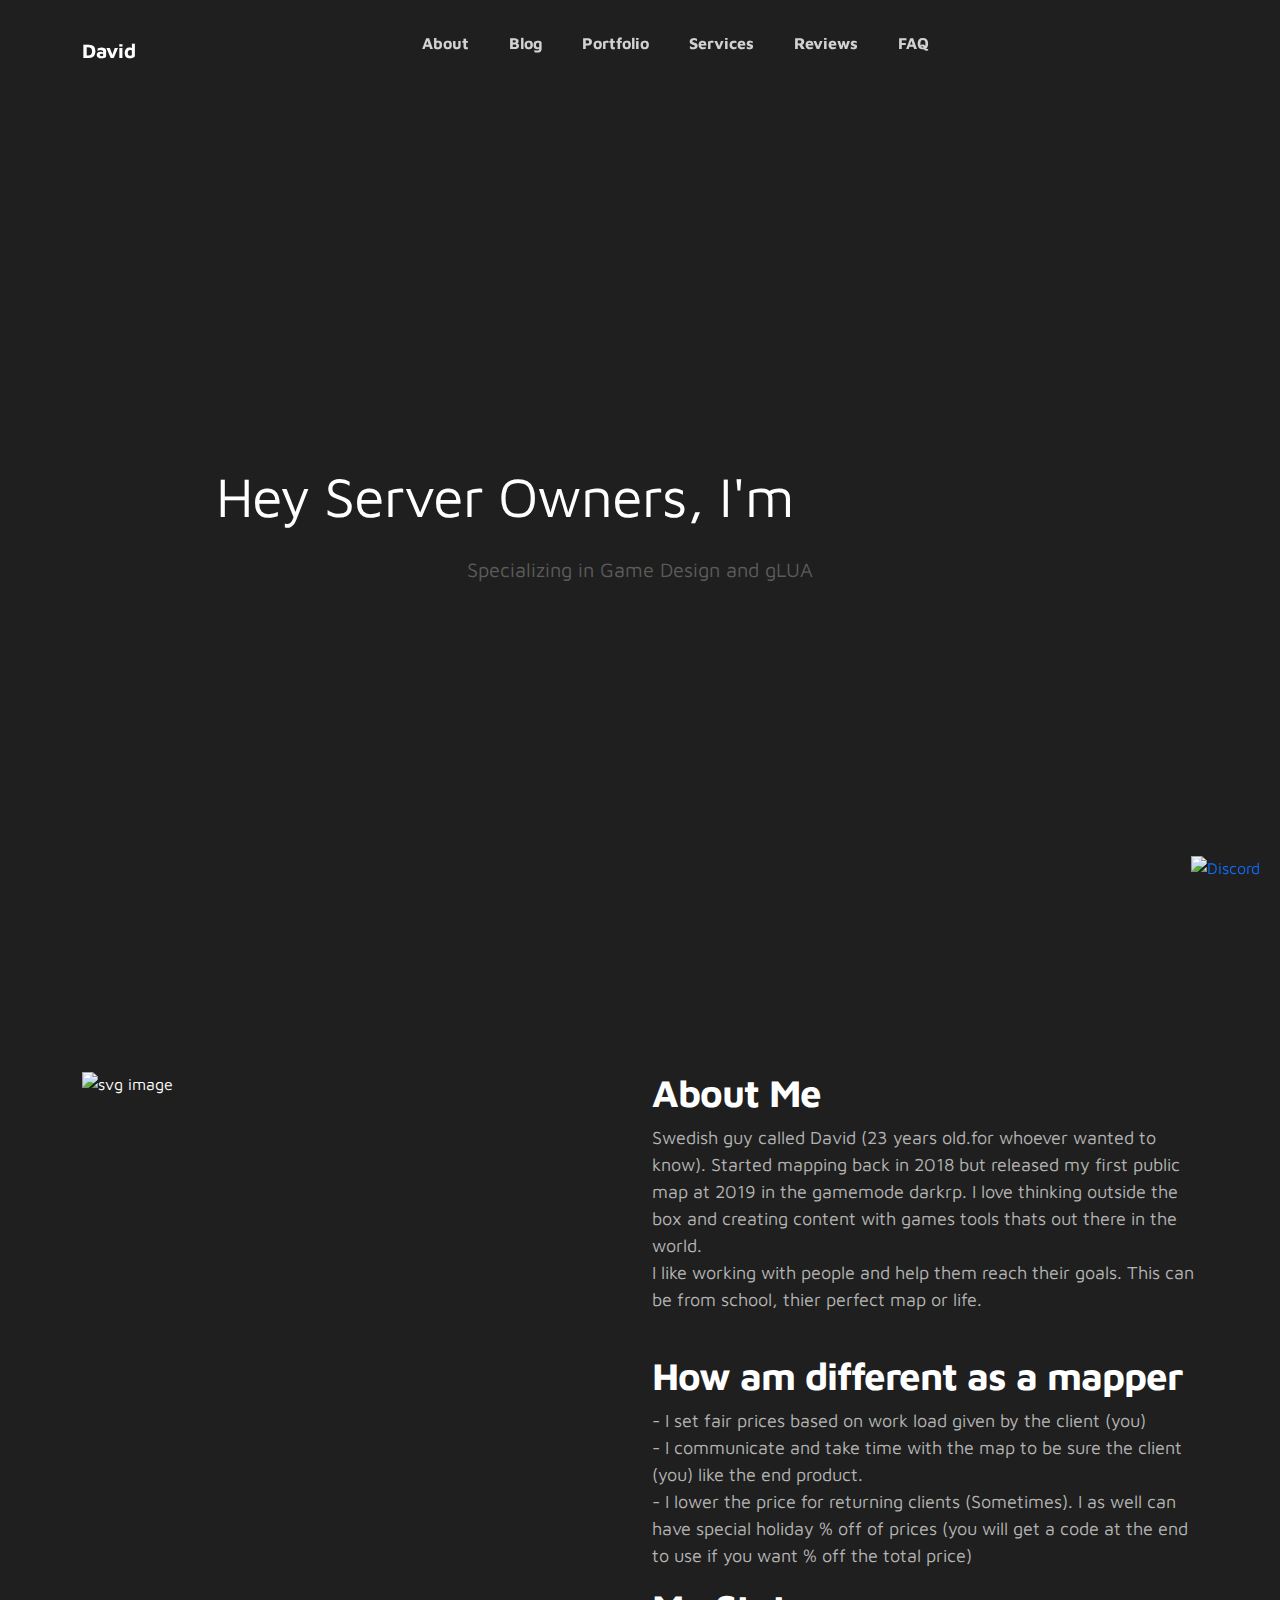
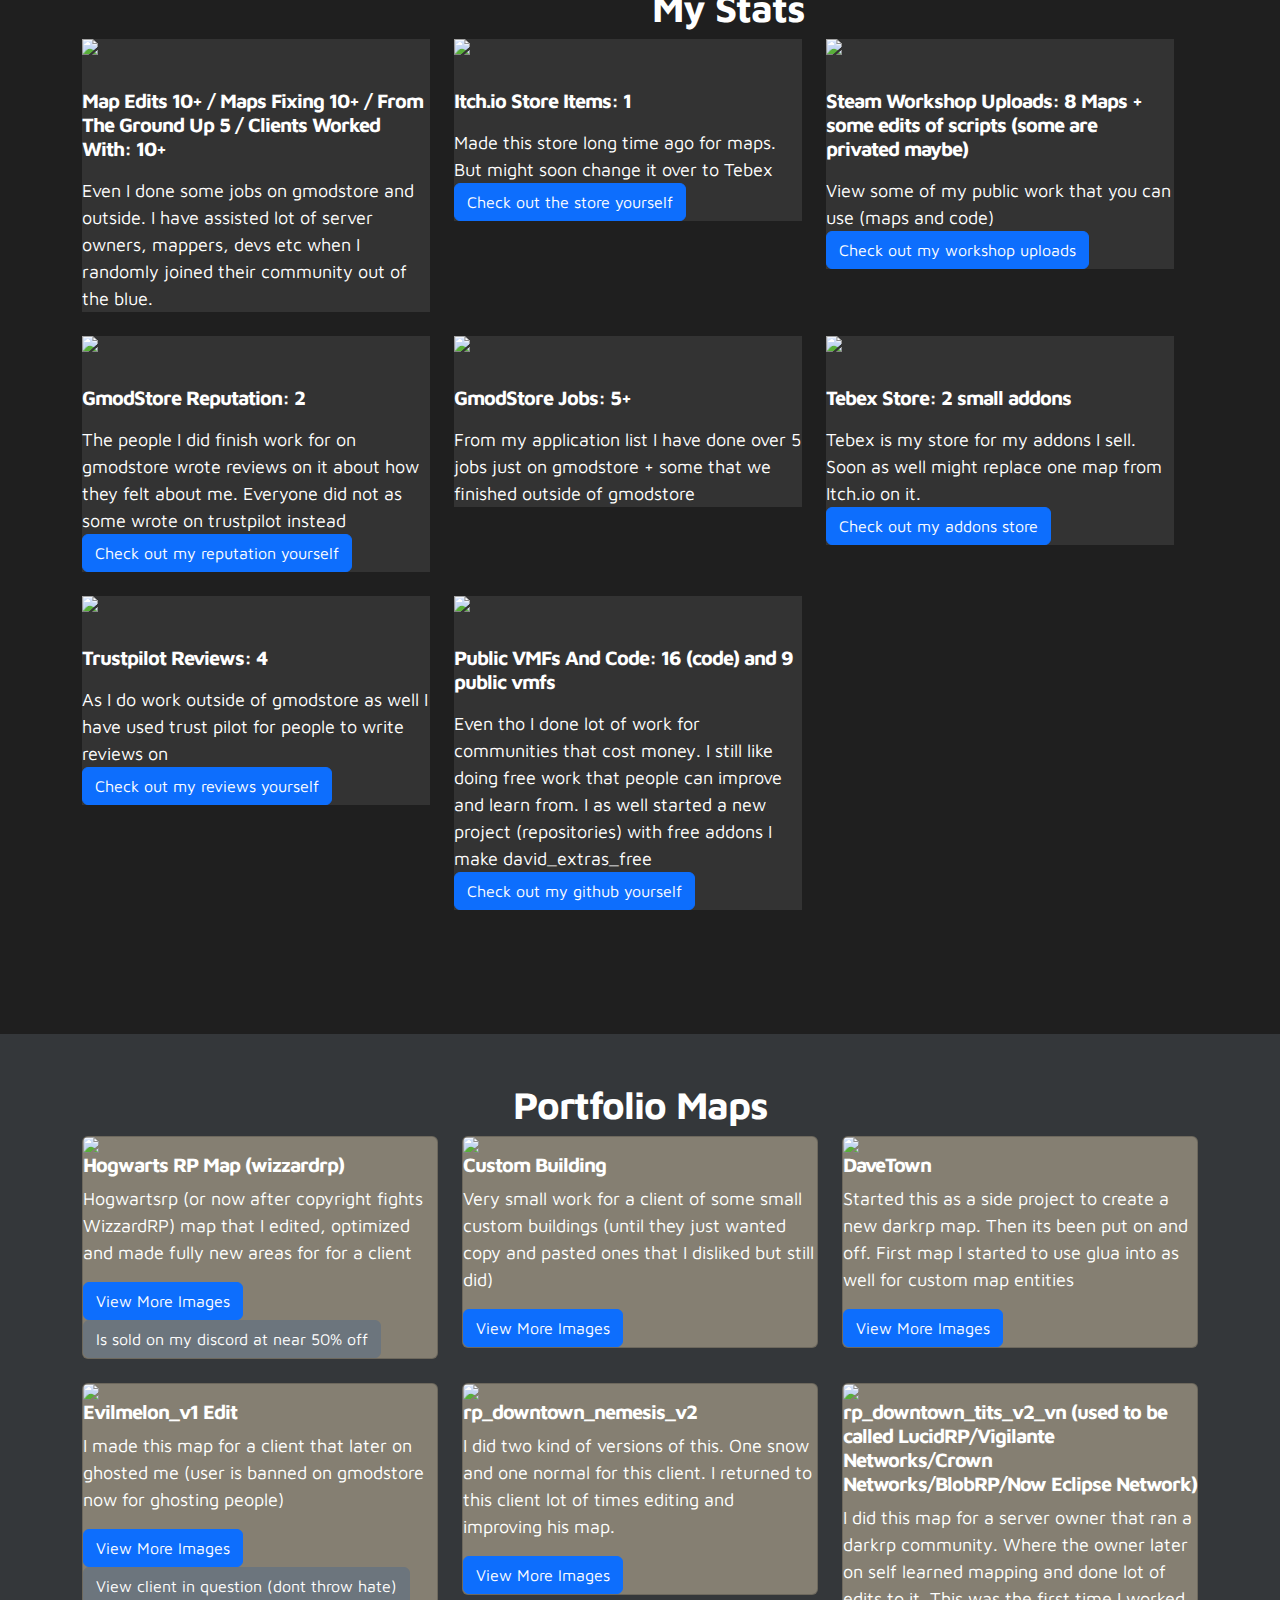
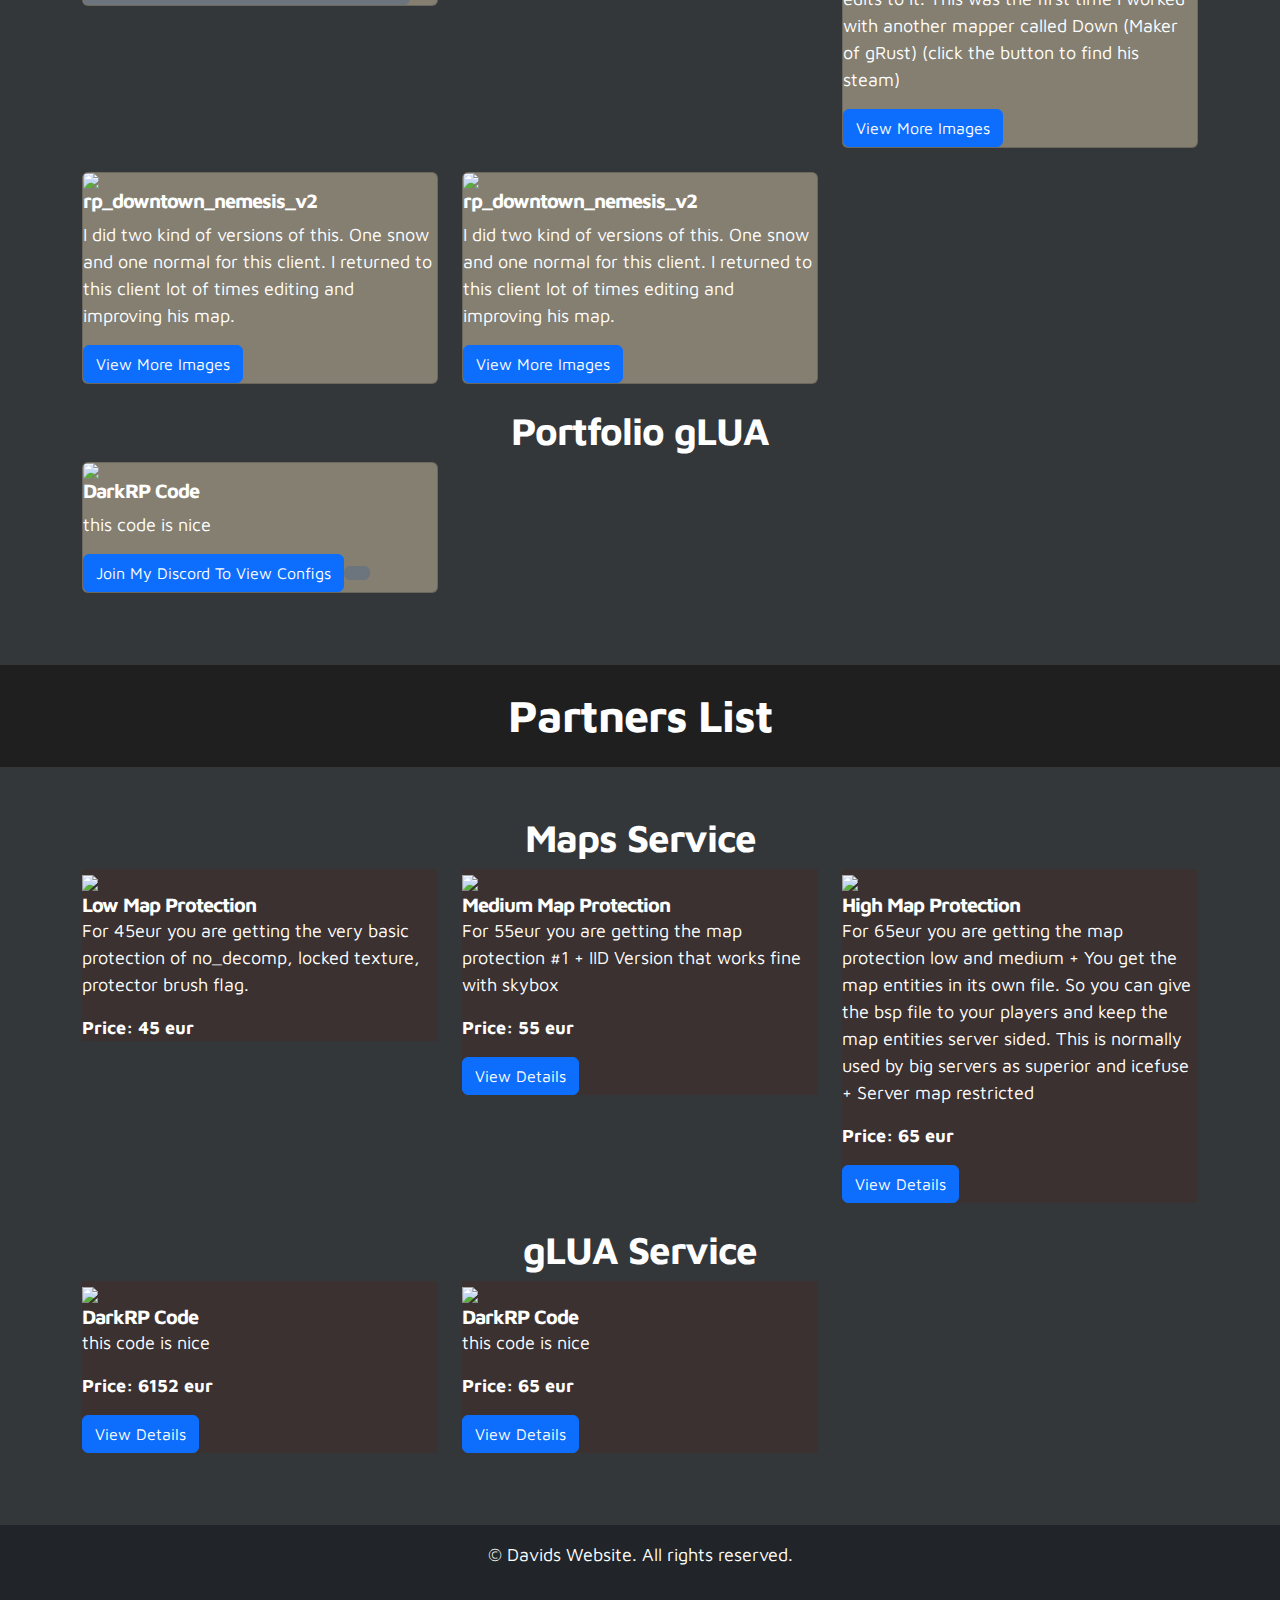
==== rework/index.html @ d3cccfed "Optimized calling API past 6 requests" ====
<!DOCTYPE html>
<html lang="en">
<head>
    <meta charset="UTF-8">
    <meta name="viewport" content="width=device-width, initial-scale=1, shrink-to-fit=no">
    <meta name="author" content="">
         <!-- Primary Meta Tags -->
<title>Freelancer Source Mapper/Developer (David)</title>
<meta name="title" content="Freelancer Source Mapper/Developer (David)" />
<meta name="description" content="Freelancer Source Mapper/Developer for GMod 
My Blog: https://davidswndesign.wordpress.com/ " />

<!-- Open Graph / Facebook -->
<meta property="og:type" content="website" />
<meta property="og:url" content="https://davidbp99.github.io/Website/" />
<meta property="og:title" content="Source Mapper/Developer (David)" />
<meta property="og:description" content="Source Mapper/Developer for GMod 
My Blog: https://davidswndesign.wordpress.com/ " />
<meta property="og:image" content="https://davidswndesign.files.wordpress.com/2021/10/cropped-unnamed.png" />

<!-- Twitter -->
<meta property="twitter:card" content="https://davidswndesign.files.wordpress.com/2021/10/cropped-unnamed.png" />
<meta property="twitter:url" content="https://davidbp99.github.io/Website/" />
<meta property="twitter:title" content="Freelancer Source Mapper/Developer (David)" />
<meta property="twitter:description" content="Source Mapper/Developer for GMod 
My Blog: https://davidswndesign.wordpress.com/ " />
<meta property="twitter:image" content="https://davidswndesign.files.wordpress.com/2021/10/cropped-unnamed.png" />
<meta property="og:image" content="https://davidswndesign.files.wordpress.com/2021/10/cropped-unnamed.png">
<meta name="keywords" content="gmod,s&box,sbox,Garry's Mod,Source Mapping,Hammer Editor,Get custom gmod map,custom map,custom source map">
    <link rel="stylesheet" href="https://cdnjs.cloudflare.com/ajax/libs/bootstrap/5.3.0/css/bootstrap.min.css">
     <script src="https://code.jquery.com/jquery-3.6.0.min.js"></script>


    <link rel="stylesheet" href="style.css">
        <link rel="stylesheet" href="css/bootstrap.min.css">
    <link rel="stylesheet" href="css/unicons.css">
    <link rel="stylesheet" href="css/owl.carousel.min.css">
    <link rel="stylesheet" href="css/owl.theme.default.min.css">
     <link rel="stylesheet" href="css/tooplate-style.css">
</head>
<body class="dark-mode">
    <header>
 <nav class="navbar navbar-expand-sm navbar-light">
        <div class="container">
            <a class="navbar-brand" href="index.html"><i class='uil uil-user'></i> David</a>

            <button class="navbar-toggler" type="button" data-toggle="collapse" data-target="#navbarNav" aria-controls="navbarNav" aria-expanded="false"
                aria-label="Toggle navigation">
                <span class="navbar-toggler-icon"></span>
                <span class="navbar-toggler-icon"></span>
                <span class="navbar-toggler-icon"></span>
            </button>

            <div class="collapse navbar-collapse" id="navbarNav">
                <ul class="navbar-nav mx-auto">
                    <li class="nav-item">
                        <a href="#about" class="nav-link"><span data-hover="About">About</span></a>
                    </li>
                    <li class="nav-item">
                        <a href="https://davidswndesign.wordpress.com/" class="nav-link"><span data-hover="Blog">Blog</span></a>
                    </li>
                    <li class="nav-item">
                        <a href="#portfolio" class="nav-link"><span data-hover="Portfolio">Portfolio</span></a>
                    </li>
                    <li class="nav-item">
                     <li class="nav-item">
                        <a href="#Service" class="nav-link"><span data-hover="Service">Services</span></a>
                    </li>
<li class="nav-item">
                        <a href="#reviews" class="nav-link"><span data-hover="Reviews">Reviews</span></a>
                    </li>
                      <li class="nav-item">
                        <a href="#faq" class="nav-link"><span data-hover="FAQ">FAQ</span></a>
                    </li>
                </ul>
            </div>
        </div>
    </nav>
    </header>

    <section id="hero" class="hero">
        <div class="container text-center">
                              <h1 class="animated animated-text">
                            <span class="display-4">Hey Server Owners, I'm</span>
                                <div class="animated-info">
                                    <span class="animated-item display-4" style = "font-style: italic;">David</span>
                                    <span class="animated-item display-4" style = "font-style: italic;">a Source Mapper</span>
                                    <span class="animated-item display-4" style = "font-style: italic;">a Developer</span>
                                </div>
                        </h1>
            <p class="lead">Specializing in Game Design and gLUA</p>
        </div>
    </section>
<div id="discordButtonContainer">
  <a href="https://discord.gg/ezaJDmbxPf" target="_blank">
    <img id="discordButton" src="https://cdn-icons-png.flaticon.com/512/3670/3670157.png" alt="Discord" />
    <span id="discordButtonTooltip">Join my freelancer discord to speak with me, other freelancers, server owners and others</span>
  </a>
</div>

    <section id="about" class="about">
        <div class="container">
            <div class="row">
                <div class="col-lg-6">
                    <img src="https://tf2maps.net/attachments/hammer_hd_icon_g-png.65613/" class="img-fluid" alt="svg image">
                </div>
                <div class="col-lg-6">
                    <h2>About Me</h2>
                    <p class="textaboutme">Swedish guy called David (23 years old.for whoever wanted to know). Started mapping back in 2018 but released my first public map at 2019 in the gamemode darkrp. I love thinking outside the box and creating content with games tools thats out there in the world.<br>

I like working with people and help them reach their goals. This can be from school, thier perfect map or life.</p>

<br>
<h2>How am different as a mapper</h2>
<p class="textaboutme">
  
  - I set fair prices based on work load given by the client (you)<br>
  - I communicate and take time with the map to be sure the client (you) like the end product.<br>
  - I lower the price for returning clients (Sometimes). I as well can have special holiday % off of prices (you will get a code at the end to use if you want % off the total price)<br>


</p>

<h2>My Stats</h2>


                    
                </div>
                <div id="stats" class="row"></div> 
            </div>
        </div>
    </section>
<script>



const MyStats = [
  { statstype: "discord", discordid: "ezaJDmbxPf", forcedvalue: "", link: "test", description: `I created a discord community around gaming and as well as content making. Where lot of people with skills or not joins in and speaks,chats and learns stuff.`, imageid: "" , imagehost: "" , imageformat: ""},
  { statstype: "gmodstore", discordid: "", forcedvalue: "GmodStore Reputation: 2", link: "https://www.gmodstore.com/users/76561198072640553/reputation", description: "The people I did finish work for on gmodstore wrote reviews on it about how they felt about me. Everyone did not as some wrote on trustpilot instead", imageid: "https://avatars.githubusercontent.com/u/8810709?s=200&v=4" , imagehost: "site" , imageformat: "", buttontext: "Check out my reputation yourself"},
  { statstype: "gmodstore", discordid: "", forcedvalue: "GmodStore Jobs: 5+", link: "#", description: "From my application list I have done over 5 jobs just on gmodstore + some that we finished outside of gmodstore", imageid: "https://avatars.githubusercontent.com/u/8810709?s=200&v=4" , imagehost: "site" , imageformat: "", buttontext: ""},
  { statstype: "gmodstore", discordid: "", forcedvalue: "Trustpilot Reviews: 4", link: "https://www.trustpilot.com/review/safewaycommunity.hxane.com", description: "As I do work outside of gmodstore as well I have used trust pilot for people to write reviews on", imageid: "https://upload.wikimedia.org/wikipedia/commons/7/78/Trustpilot_Logo_%282022%29.svg" ,  imagehost: "site" , imageformat:"" , buttontext: "Check out my reviews yourself"},
  { statstype: "gmodstore", discordid: "", forcedvalue: "Itch.io Store Items: 1", link: "https://daveswn.itch.io", description: "Made this store long time ago for maps. But might soon change it over to Tebex", imageid: "https://static.itch.io/images/app-icon.svg" ,  imagehost: "site" , imageformat:"" , buttontext: "Check out the store yourself"},
  { statstype: "gmodstore", discordid: "", forcedvalue: "Public VMFs And Code: 16 (code) and 9 public vmfs", link: "https://github.com/Davidbp99?tab=repositories", description: "Even tho I done lot of work for communities that cost money. I still like doing free work that people can improve and learn from. I as well started a new project (repositories) with free addons I make david_extras_free", imageid: "https://github.githubassets.com/images/modules/logos_page/GitHub-Mark.png" ,  imagehost: "site" , imageformat:"" , buttontext: "Check out my github yourself"},
  { statstype: "gmodstore", discordid: "", forcedvalue: "Map Edits 10+ / Maps Fixing 10+ / From The Ground Up 5 / Clients Worked With: 10+", link: "#", description: "Even I done some jobs on gmodstore and outside. I have assisted lot of server owners, mappers, devs etc when I randomly joined their community out of the blue.", imageid: "https://avatars.githubusercontent.com/u/40523727?v=4" ,  imagehost: "site" , imageformat:"" , buttontext: ""},
  { statstype: "gmodstore", discordid: "", forcedvalue: "Tebex Store: 2 small addons", link: "https://david-addons-maps-discord.tebex.io/category/small-addons", description: "Tebex is my store for my addons I sell. Soon as well might replace one map from Itch.io on it.", imageid: "https://avatars.githubusercontent.com/u/59729610?s=280&v=4" ,  imagehost: "site" , imageformat:"" , buttontext: "Check out my addons store"},
  { statstype: "gmodstore", discordid: "", forcedvalue: "Steam Workshop Uploads: 8 Maps + some edits of scripts (some are privated maybe)", link: "https://steamcommunity.com/id/davidswn/myworkshopfiles/?p=1", description: "View some of my public work that you can use (maps and code)", imageid: "https://testmatick.com/wp-content/uploads/2020/04/Logotip-Steam.jpg" ,  imagehost: "site" , imageformat:"" , buttontext: "Check out my workshop uploads"},
];
// Function to create a server row
function createStatsRow(stats) {
  let image;
        if (stats.imagehost == "imgur") {
    image = `https://i.imgur.com/${stats.imageid}.${stats.imageformat}`;
  } else if (stats.imagehost == "gyazo") {
    image = `https://i.gyazo.com/${stats.imageid}.${stats.imageformat}`;
  } 
  else if (stats.imagehost == "site") {
    image = `${stats.imageid}` ;
  }



 if (stats.statstype == "discord") {
  const title = $('<h5>').text('Discord Members:' + stats.discordMemberCount).addClass('card-title');
    const statsRow = $('<div>').addClass('col-lg-4 mb-4').append(
    $('<div>').addClass('card2').append(
      $('<div>').addClass('server-info').append(
        $('<img>').addClass('stats-image').attr('src',stats.discordIcon),
          $('<p>').append(title),
        $('<p>').addClass('card-text').text('Description: ' + stats.description),
          
      ),
      $('<div>').addClass('button-container').append(
          $('<a>').text('Join Discord Server').addClass('join-discord-button btn btn-primary').attr('href', `https://discord.gg/${stats.discordinvite}`).attr('target', '_blank'),

      )
    )
  )
return statsRow;
          }else if (stats.statstype == "gmodstore" && stats.buttontext !== "") {
            const title = $('<h5>').text(stats.forcedvalue).addClass('card-title');
    const statsRow = $('<div>').addClass('col-lg-4 mb-4').append(
    $('<div>').addClass('card2').append(
      $('<div>').addClass('server-info').append(
        $('<img>').addClass('stats-image').attr('src',image),
          $('<p>').append(title),
        $('<p>').addClass('card-text').text(stats.description),
          
      ),
      
      $('<div>').addClass('button-container').append(
          $('<a>').text(`${stats.buttontext}`).addClass('join-discord-button btn btn-primary').attr('href', `${stats.link}`).attr('target', '_blank'),

      )
    )
  )
return statsRow;
          } 

        else if (stats.statstype == "gmodstore" && stats.buttontext === "") {
          const title = $('<h5>').text(stats.forcedvalue).addClass('card-title');
    const statsRow = $('<div>').addClass('col-lg-4 mb-4').append(
    $('<div>').addClass('card2').append(
      $('<div>').addClass('server-info').append(
        $('<img>').addClass('stats-image').attr('src',image),
          $('<p>').addClass('card-text').append(title),
        $('<p>').addClass('card-text').text(stats.description),
          
      ),

    )
  )
return statsRow;
          }
}


// Function to render the server rows
function renderStatsRow() {

  const shuffledStats = MyStats.sort(() => 0.5 - Math.random());

  shuffledStats.forEach(function(stats,index) {
    if (stats.discordid !== "") {
    const discordUrlStats = `https://discord.com/api/v10/invites/${stats.discordid}?with_counts=true&with_expiration=true`;
    

    const discordPromiseAPIStats = fetch(discordUrlStats).then(response => response.json());
    
    return Promise.all([discordPromiseAPIStats]).then(([discordDataStats]) => {
      stats.discordinvite = stats.discordid;
      stats.discordMemberCount = discordDataStats.approximate_member_count;
      stats.discordIcon = `https://cdn.discordapp.com/icons/${discordDataStats.guild.id}/${discordDataStats.guild.icon}.png`;
    
        const statsRow = createStatsRow(stats);

        $('#stats').append(statsRow);
        
      })
      .catch(error => {
        console.error('Error:', error);
      });
    }else if (stats.discordid === "") {
        const statsRow = createStatsRow(stats);

        $('#stats').append(statsRow);
        

    }
  });
}






</script>







    <section id="portfolio" class="py-5">
        <div class="container">
            <h2 class="text-center">Portfolio Maps</h2>
           
  <script>

    const portfolios = [

      { title: "Hogwarts RP Map (wizzardrp)" , randomid: "" , chatid: "" , imagehost: "imgur" , imageid: "JqEMQRb", imageformat: "jpg", type: "map", buttonlink: "https://imgur.com/a/5QrBvWu", description: "Hogwartsrp (or now after copyright fights WizzardRP) map that I edited, optimized and made fully new areas for for a client", extradbutton: "https://discord.gg/ezaJDmbxPf", extrabuttontext: "Is sold on my discord at near 50% off" },
      { title: "Custom Building" ,randomid: "" , chatid: "" , imagehost: "imgur" , imageid: "SAKBSJq",imageformat: "jpg", type: "map", buttonlink: "https://imgur.com/a/s8HVzzD", description: "Very small work for a client of some small custom buildings (until they just wanted copy and pasted ones that I disliked but still did)", extradbutton: "", extrabuttontext: "" },
      { title: "DaveTown" ,randomid: "" , chatid: "" , imagehost: "imgur" , imageid: "NaFZlkW", imageformat: "jpg", type: "map", buttonlink: "https://imgur.com/a/xRutpB0", description: "Started this as a side project to create a new darkrp map. Then its been put on and off. First map I started to use glua into as well for custom map entities", extradbutton: "", extrabuttontext: "" },
      { title: "Evilmelon_v1 Edit" ,randomid: "" , chatid: "" , imagehost: "imgur" , imageid: "dDO7cdV", imageformat: "jpg", type: "map", buttonlink: "https://imgur.com/a/8X9Mp88", description: "I made this map for a client that later on ghosted me (user is banned on gmodstore now for ghosting people)", extradbutton: "https://www.gmodstore.com/users/76561198092852011", extrabuttontext: "View client in question (dont throw hate)" },
      { title: "rp_downtown_nemesis_v2" ,randomid: "" , chatid: "" , imagehost: "imgur" , imageid: "yGAKXsB",imageformat: "jpg", type: "map", buttonlink: "https://imgur.com/a/pqLO7Nf", description: "I did two kind of versions of this. One snow and one normal for this client. I returned to this client lot of times editing and improving his map.", extradbutton: "", extrabuttontext: "" },
      { title: "rp_downtown_tits_v2_vn (used to be called LucidRP/Vigilante Networks/Crown Networks/BlobRP/Now Eclipse Network)" ,randomid: "" , chatid: "" , imagehost: "site" , imageid: "https://steamuserimages-a.akamaihd.net/ugc/1753568711089583120/B304DF41C38FA08B088AD11F109A725E159E23FD/?imw=637&imh=358&ima=fit&impolicy=Letterbox&imcolor=%23000000&letterbox=true",imageformat: "jpg", type: "map", buttonlink: "https://steamcommunity.com/sharedfiles/filedetails/?id=1950836554", description: "I did this map for a server owner that ran a darkrp community. Where the owner later on self learned mapping and done lot of edits to it. This was the first time I worked with another mapper called Down (Maker of gRust) (click the button to find his steam)", extradbutton: "", extrabuttontext: "" },
      { title: "rp_downtown_nemesis_v2" ,randomid: "" , chatid: "" , imagehost: "imgur" , imageid: "yGAKXsB",imageformat: "jpg", type: "map", buttonlink: "https://imgur.com/a/pqLO7Nf", description: "I did two kind of versions of this. One snow and one normal for this client. I returned to this client lot of times editing and improving his map.", extradbutton: "", extrabuttontext: "" },
      { title: "rp_downtown_nemesis_v2" ,randomid: "" , chatid: "" , imagehost: "imgur" , imageid: "yGAKXsB",imageformat: "jpg", type: "map", buttonlink: "https://imgur.com/a/pqLO7Nf", description: "I did two kind of versions of this. One snow and one normal for this client. I returned to this client lot of times editing and improving his map.", extradbutton: "", extrabuttontext: "" },
      
      
      { title: "DarkRP Code" ,randomid: "1125436528756277259" , chatid: "1124690128523239434" , imagehost: "imgur" , imageid: "JqEMQRb", imageformat: "jpg", type: "glua", buttonlink: "https://codebeautify.org/jsvalidate", description: "this code is nice", extradbutton: "", extrabuttontext: "" },
    ];

    function createPortfiloRows(portfolio) {
      let image;
        if (portfolio.imagehost == "imgur") {
    image = `https://i.imgur.com/${portfolio.imageid}.${portfolio.imageformat}`;
  } else if (portfolio.imagehost == "gyazo") {
    image = `https://i.gyazo.com/${portfolio.imageid}.${portfolio.imageformat}`;
  } else if (portfolio.imagehost == "discord") {
    image = `https://cdn.discordapp.com/attachments/${portfolio.chatid}/${portfolio.randomid}/${portfolio.randomid}.${portfolio.imageformat}`;
  } else if (portfolio.imagehost == "site") {
    image = `${portfolio.imageid}` ;
  }

if (portfolio.type == "map"){
  if (portfolio.extradbutton === ""){
      const title = $('<h5>').text(portfolio.title).addClass('card-title');
      const details = $('<a>').text('View More Images').addClass('btn btn-primary').attr('href', portfolio.buttonlink).attr('target', '_blank');
      const description = $('<p>').text(portfolio.description).addClass('card-text');


      // Here we create our special cards so it look fancy
      const Colums = $('<div>').addClass('col-lg-4 mb-4').append(
        $('<div>').addClass('card').append(
            $('<img>').addClass('card-img-top').attr('src',image),
             $('<div>').addClass('server-info').append(title),
                $('<div>').addClass('card-text').append(description,details)));
      return Colums;
                }else  if (portfolio.extradbutton !== ""){
      const title = $('<h5>').text(portfolio.title).addClass('card-title');
      const details = $('<a>').text('View More Images').addClass('btn btn-primary').attr('href', portfolio.buttonlink).attr('target', '_blank');
        const detailsextra = $('<a>').text(portfolio.extrabuttontext).addClass('btn btn-secondary').attr('href', portfolio.extradbutton).attr('target', '_blank');
      const description = $('<p>').text(portfolio.description).addClass('card-text');


      // Here we create our special cards so it look fancy
      const Colums = $('<div>').addClass('col-lg-4 mb-4').append(
        $('<div>').addClass('card').append(
            $('<img>').addClass('card-img-top').attr('src',image),
             $('<div>').addClass('server-info').append(title),
                $('<div>').addClass('card-text').append(description,details,detailsextra)));
      return Colums;
                }
                }else if (portfolio.type == "glua"){
                  if (portfolio.extradbutton !== ""){
      const title = $('<h5>').text(portfolio.title).addClass('card-title');
      const details = $('<a>').text('Join My Discord To View Configs').addClass('btn btn-primary').attr('href', portfolio.buttonlink).attr('target', '_blank');
      const description = $('<p>').text(portfolio.description).addClass('card-text');


      // Here we create our special cards so it look fancy
      const Colums = $('<div>').addClass('col-lg-4 mb-4').append(
        $('<div>').addClass('card').append(
            $('<img>').addClass('card-img-top').attr('src',image),
             $('<div>').addClass('server-info').append(title),
                $('<div>').addClass('card-text').append(description,details)));
      return Colums;
                }else if (portfolio.extradbutton === ""){
      const title = $('<h5>').text(portfolio.title).addClass('card-title');
      const details = $('<a>').text('Join My Discord To View Configs').addClass('btn btn-primary').attr('href', portfolio.buttonlink).attr('target', '_blank');
        const detailsextra = $('<a>').text(portfolio.extrabuttontext).addClass('btn btn-secondary').attr('href', portfolio.extradbutton).attr('target', '_blank');
      const description = $('<p>').text(portfolio.description).addClass('card-text');


      // Here we create our special cards so it look fancy
      const Colums = $('<div>').addClass('col-lg-4 mb-4').append(
        $('<div>').addClass('card').append(
            $('<img>').addClass('card-img-top').attr('src',image),
             $('<div>').addClass('server-info').append(title),
                $('<div>').addClass('card-text').append(description,details,detailsextra)));
      return Colums;
                }

                }
}


    // Function to render the server rows
    function renderPortfolioRows() {
    
      // Iterate over the servers array
      portfolios.forEach(function (portfolio) {
        // Create a row for each server
        const Colums = createPortfiloRows(portfolio);

        // here we do our fancy spliting between service
        if (portfolio.type == "glua") {
        $('#portfolisrowsglua').append(Colums);
    } else if (portfolio.type == "map") {
        $('#portfolisrowsmap').append(Colums);
    }


   
      });
    }

    

</script>
            <div class="row" id="portfolisrowsmap"> </div>
            <h2 class="text-center">Portfolio gLUA</h2>
            <div class="row" id="portfolisrowsglua"> </div>
           
        </div>

    </section>
<section id="partnerlist" class="partners">
  <h1 class="text-center">Partners List</h1>
  <div id="serverList" class="row"></div> 
  
      

  <script>

// Use discord for freelancer discords or discord community.
// Use gameserver for game servers. Can be any game that battlemetrics supports
const servers = [
  { battlemetricid: "21812512", discordid: "DUuZNXeANx", grupname: "", description: ``, partnertype: "gameserver" },
 // { battlemetricid: "5153368", discordid: "DUuZNXeANx", grupname: "51512", description: "3", partnertype: "discord" },
];
 var count = 0
// Function to create a server row
function createServerRow(server) {
  var count = count + 1
  if (server.type == "discord") {
    const serverRow = $('<div>').addClass('col-lg-4 mb-4').append(
    $('<div>').addClass('card2').append(
      $('<div>').addClass('server-info').append(
        $('<img>').addClass('server-image').attr('src',server.discordIcon),
          $('<p>').addClass('card-text').text('Discord Members:' + server.discordMemberCount ),
        $('<p>').addClass('card-text').text('Description: ' + server.description),
          
      ),
      $('<div>').addClass('button-container').append(
          $('<a>').text('Join Discord Server').addClass('join-discord-button btn btn-secondary btn-lg btn-block').attr('href', `https://discord.gg/${server.discordinvite}`).attr('target', '_blank'),

      )
    )
  )
return serverRow;



  }else if (server.type == "gameserver" && server.grupname === "")  {
  const serverRow = $('<div>').addClass('col-lg-4 mb-4').append(
    $('<div>').addClass('card2').append(
      $('<div>').addClass('server-info').append(
        $('<img>').addClass('server-image').attr('src',server.discordIcon),
        $('<div>').addClass('server-info').append(server.name),
        $('<p>').addClass('card-text').text('GameServer: IP: ' + server.ip +":"+ server.port+' Players: ' + server.players+"/"+ server.maxPlayers),
          $('<p>').addClass('card-text').text('Discord Members:' + server.discordMemberCount ),
        $('<p>').addClass('card-text').text('Description: ' + server.description),
          
      ),
      $('<div>').addClass('button-container').append(
        $('<a>').text('Join Game Server').addClass('join-game-button btn btn-primary').attr('href', 'steam://connect/' + server.ip+":"+server.port).attr('target', '_blank'),
          $('<a>').text('Join Discord Server').addClass('join-discord-button btn btn-secondary').attr('href', `https://discord.gg/${server.discordinvite}`).attr('target', '_blank'),

      )
    )
  )
  
  return serverRow;

}else if (server.type == "gameserver" && server.grupname !== "")  {
  const serverRow = $('<div>').addClass('col-lg-4 mb-4').append(
    $('<div>').addClass('card2').append(
      $('<div>').addClass('server-info').append(
        $('<img>').addClass('server-image').attr('src',server.discordIcon),
        $('<div>').addClass('server-info').append(server.name),
        $('<p>').addClass('card-text').text('GameServer: IP: ' + server.ip +":"+ server.port+' Players: ' + server.players+"/"+ server.maxPlayers),
          $('<p>').addClass('card-text').text('Discord Members:' + server.discordMemberCount ),
        $('<p>').addClass('card-text').text('Description: ' + server.description),
          
      ),
      $('<div>').addClass('button-container').append(
        $('<a>').text('Join Game Server').addClass('join-game-button btn btn-primary').attr('href', 'steam://connect/' + server.ip+":"+server.port).attr('target', '_blank'),
          $('<a>').text('Join Discord Server').addClass('join-discord-button btn btn-secondary').attr('href', `https://discord.gg/${server.discordinvite}`).attr('target', '_blank'),
            $('<a>').text('Join Steam Group').addClass('join-discord-button btn btn-success').attr('href', `https://steamcommunity.com/groups/${server.grupname}`).attr('target', '_blank'),

      )
    )
  )
  
  return serverRow;}
  

  return null;
}


// Function to render the server rows
function renderServerRows() {
  $('#serverList').empty();
  // Here we make it fair and make it shuffle
  const shuffledServers = servers.sort(() => 0.5 - Math.random());

  // select 6 of the table values above
  const selectedServers = shuffledServers.slice(0, 8);
  selectedServers.forEach(function(server,index) {
    if ((index + 1) > 6) {

          
}else {
    if (server.partnertype == "gameserver") {
    const discordUrl = `https://discord.com/api/v10/invites/${server.discordid}?with_counts=true&with_expiration=true`;
    const battleMetricsAPI = 'https://api.battlemetrics.com/servers/' + server.battlemetricid;


    const battleMetricsPromiseAPI = fetch(battleMetricsAPI).then(response => response.json());
    const discordPromiseAPI = fetch(discordUrl).then(response => response.json());
    
    return Promise.all([battleMetricsPromiseAPI, discordPromiseAPI]).then(([battleMetricsData, discordData]) => {
        const serverData = battleMetricsData.data.attributes;
        server.ip = serverData.ip;
        server.port = serverData.port;
        server.players = serverData.players;
        server.maxPlayers = serverData.maxPlayers;
        server.name = serverData.name;
        server.type = server.partnertype;
        server.discordinvite = server.discordid;
        server.discordMemberCount = discordData.approximate_member_count;
        server.discordIcon = `https://cdn.discordapp.com/icons/${discordData.guild.id}/${discordData.guild.icon}.png`;

        const serverRow = createServerRow(server);
        // bit tricky way of forcing it to display 6 without stopping at 5 or less
  
        $('#serverList').append(serverRow);
        
      })
      .catch(error => {
        console.error('Error:', error);
      });
    }else if (server.partnertype == "discord") {
    const discordUrl = `https://discord.com/api/v10/invites/${server.discordid}?with_counts=true&with_expiration=true`;
    

    const discordPromiseAPI = fetch(discordUrl).then(response => response.json());
    
    return Promise.all([discordPromiseAPI]).then(([discordData]) => {
        server.type = server.partnertype;
        server.discordinvite = server.discordid;
        server.discordMemberCount = discordData.approximate_member_count;
        server.discordIcon = `https://cdn.discordapp.com/icons/${discordData.guild.id}/${discordData.guild.icon}.png`;

        const serverRow = createServerRow(server);
        // bit tricky way of forcing it to display 6 without stopping at 5 or less

        $('#serverList').append(serverRow);
        
      })
      .catch(error => {
        console.error('Error:', error);
      });
    }
}});
}

setInterval(renderServerRows, 300000);

  </script>
</section>



<section id="service" class="py-5">
  <div class="container">
    <script>

      const services = [
      
      { title: "Low Map Protection" ,randomid: "1125436528756277259" , chatid: "1124690128523239434" , imagehost: "imgur" , imageid: "JqEMQRb", imageformat: "jpg", type: "map", buttonlink: "", description: "For 45eur you are getting the very basic protection of no_decomp, locked texture, protector brush flag.", price: "Price: 45 eur" },
      { title: "Medium Map Protection",randomid: "1125436528756277259" , chatid: "1124690128523239434" , imagehost: "imgur" ,imageid: "JqEMQRb",imageformat: "jpg", type: "map", buttonlink: "https://gyazo.com/2c3a006886c1ba5a5abaeed148299f1b", description: "For 55eur you are getting the map protection #1 + IID Version that works fine with skybox", price: "Price: 55 eur" },
      { title: "High Map Protection",randomid: "1125436528756277259" , chatid: "1124690128523239434" ,imagehost: "imgur" ,imageid: "JqEMQRb", imageformat: "jpg", type: "map", buttonlink: "https://www.youtube.com/watch?v=er5ItihECCw", description: `For 65eur you are getting the map protection low and medium + You get the map entities in its own file. So you can give the bsp file to your players and keep the map entities server sided. This is normally used by big servers as superior and icefuse + Server map restricted`,price: "Price: 65 eur" },
            { title: "DarkRP Code",randomid: "1125436528756277259" , chatid: "1124690128523239434" , imagehost: "imgur" ,imageid: "JqEMQRb", imageformat: "jpg", type: "glua", buttonlink: "https://codebeautify.org/jsvalidate", description: "this code is nice", price: "Price: 6152 eur" },
                  { title: "DarkRP Code",randomid: "1125436528756277259",chatid: "1124690128523239434" , imagehost: "imgur" ,imageid: "JqEMQRb", imageformat: "jpg", type: "glua", buttonlink: "https://codebeautify.org/jsvalidate", description: "this code is nice",price: "Price: 65 eur"  },
      ];
      
      function createserviceListing(serviceslist) {
        let image;
        if (serviceslist.imagehost == "imgur") {
    image = `https://i.imgur.com/${serviceslist.imageid}.${serviceslist.imageformat}`;
  } else if (serviceslist.imagehost == "gyazo") {
    image = `https://i.gyazo.com/${serviceslist.imageid}.${serviceslist.imageformat}`;
  } else if (serviceslist.imagehost == "discord") {
    image = `https://cdn.discordapp.com/attachments/${serviceslist.chatid}/${serviceslist.randomid}/${serviceslist.randomid}.${serviceslist.imageformat}`;
  } else if (serviceslist.imagehost == "site") {
    image = `${serviceslist.imageid}` ;
  }
      const title = $('<h5>').text(serviceslist.title).addClass('card-title');
  
      const details = $('<a>').text('View Details').addClass('btn btn-primary').attr('href', serviceslist.buttonlink).attr('target', '_blank');
     
      const description = $('<p>').text(serviceslist.description).addClass('card-text');
      const priceofservice = $('<p>').text(serviceslist.price).addClass('price-text');
    
     
      if (serviceslist.buttonlink === "") {
      const ColumsService = $('<div>').addClass('col-lg-4 mb-4').append(
        $('<div>').addClass('cardservice').append(
            $('<img>').addClass('card-img-top').attr('src',image),
             $('<div>').addClass('server-info').append(title),
                $('<div>').addClass('card-text').append(description,priceofservice)));
                  return ColumsService;
                }
          const ColumsService = $('<div>').addClass('col-lg-4 mb-4').append(
        $('<div>').addClass('cardservice').append(
            $('<img>').addClass('card-img-top').attr('src',image),
             $('<div>').addClass('server-info').append(title),
                $('<div>').addClass('card-text').append(description,priceofservice,details)));
                
      return ColumsService;
      }
      
      

      function createserviceListingRows() {
      

      services.forEach(function (service) {

        const ColumsService = createserviceListing(service);
      
    // here we do our fancy spliting between service 
        if (service.type == "map") {
        $('#Servicemap').append(ColumsService);
      } else if (service.type == "glua") {
        $('#Servicelua').append(ColumsService);
      }
      
      
      
      });
      }
      
      
      
      </script> 
      <h2 class="text-center">Maps Service</h2>

      <div class="row" id="Servicemap"> </div>
      <h2 class="text-center">gLUA Service</h2>
      <div class="row" id="Servicelua"> </div>
     
  </div>
<script>

      // we call it here as calling it above would kill it self
      renderServerRows();
    renderPortfolioRows();
  createserviceListingRows();
  renderStatsRow();
</script>
</section>





    <footer class="bg-dark text-white text-center py-3">
        <p style="color: white;">&copy; <?php echo date("Y"); ?> Davids Website. All rights reserved.</p>
    </footer>


    <script src="js/Headroom.js"></script>
    <script src="js/jQuery.headroom.js"></script>
    <script src="js/custom.js"></script>
    <script src="js/script.js"></script>
    <script src="https://cdnjs.cloudflare.com/ajax/libs/bootstrap/5.3.0/js/bootstrap.bundle.min.js"></script>
</body>
</html>
---- rework/style.css ----
/* Custom styles for the website */
body {
    padding-top: 70px;
}

.hero {
    background: url(hero-image.jpg) center/cover no-repeat;
    height: 100vh;
    display: flex;
    align-items: center;
    justify-content: center;
}

.about {
    padding: 100px 0;
}

.about img {
    max-width: 100%;
}

footer {
    color: #fff;
    background-color: #333;
    padding: 20px 0;
}

#portfolio {
    background-color: #34373a;
    padding: 100px 0;
}

#service {
  background-color: #34373a;
  padding: 100px 0;
}

.card {
    background-color: #857F72;
    transition: transform 0.3s;
    
}

.card:hover {
    transform: scale(1.05);
}

.card2 {
    background-color: #333333;
    transition: transform 0.3s;
}

.card2:hover {
    transform: scale(1.05);
}

.cardservice {
  background-color: #3b3131;
  transition: transform 0.3s;
}

.cardservice:hover {
  transform: scale(1.05);
}

.card-text {
  color:  white;
}
.price-text {
  color: white;
  font-weight: bold;
}

body.dark-mode {
    background-color: #1f1f1f;
    color: #ffffff;
}

   .server-row {
     display: flex;
     align-items: center;
     margin-bottom: 10px;
   }
   .server-image {
     max-width: 30%;
     max-height: 30%;
   }
   .stats-image {
    min-width: 50px;
    min-height: 50px;
    max-width: 100px;
    max-height: 100px;
  }
   .server-info {
     flex-grow: 0.3;
     
   }
   .join-button {
     margin-left: 10px;
     padding: 5px 10px;
     background-color: #4287f5;
     color: #fff;
     text-decoration: none;
   }

   .textaboutme {
    color: #b5b4b4;

   }








#discordButtonContainer {
  position: fixed;
  bottom: 20px;
  right: 20px;
  z-index: 9999;
transition: transform 0.3s;
}

#discordButton {
  width: 50px;
  height: 50px;
}

#discordButtonTooltip {
  position: absolute;
  bottom: 100%;
  left: 50%;
  transform: translateX(-50%);
  background-color: #000;
  color: #fff;
  padding: 5px;
  border-radius: 3px;
  opacity: 0;
  transition: opacity 0.3s ease;
}

#discordButtonContainer:hover #discordButtonTooltip {
  opacity: 1;
}

#discordButtonContainer:hover {
transform: scale(1.05);
}

#serverList {
max-width: 100%;
position: relative;

}
---- rework/css/tooplate-style.css ----
/*

Tooplate 2115 Marvel

https://www.tooplate.com/view/2115-marvel

*/


@import url("https://fonts.googleapis.com/css?family=Maven+Pro:400,700");
body {
  font-family: "Maven Pro", sans-serif;
  padding-top: 70px;
}

.full-screen {
  padding: 8rem 0;
}

.small-text {
  color: #5b5b5b;
  font-size: 14px;
  font-weight: bold;
  padding: 8px 16px;
  border-radius: 50px;
  letter-spacing: 0.2px;
}

ul {
  margin: 0;
  padding: 0;
}
ul li {
  list-style: none;
}

a {
  font-weight: normal;
  text-decoration: none !important;
  transition: all 0.4s ease;
}
a:hover {
  color: #ffc200 !important;
}

.navbar-brand .uil {
  font-size: 40px;
}

p {
  font-size: 18px;
  font-weight: 300;
  line-height: 1.5;
  color: #5b5b5b;
}

h1, h2, h3, h4, h5, h6 {
  font-weight: bold;
  letter-spacing: -1px;
}

h1 {
  color: #212121;
  font-size: 2.8em;
  margin: 24px 0;
}

h2 {
  color: #353535;
  font-size: 2.4em;
  font-weight: bold;
}

h3 {
  color: #484848;
}

h3,
b, strong {
  font-weight: bold;
}

.custom-btn {
  background: #eee;
  color: #5b5b5b;
  font-weight: bold;
  border-radius: 50px;
  padding: 13px 29px;
  font-size: 14px;
  line-height: normal;
  overflow: hidden;
  transition: all 0.4s ease;
}
.custom-btn:hover {
  color: #ffc200;
}
.custom-btn.custom-btn-bg {
  background: #474559;
  color: #ffffff;
}
.custom-btn.custom-btn-bg:hover {
  background: #ffc200;
  color: #ffffff !important;
}

.animated {
  position: relative;
}

.animated-info {
  display: inline-block;
  vertical-align: top;
  margin-top: 5px;
  min-width: 260px;
  position: relative;
}

.animated-item {
  color: #ffc200;
}

.animated-item {
  font-size: 34px;
  line-height: inherit;
  display: block;
  opacity: 0;
  overflow: hidden;
  position: absolute;
  top: 0;
  right: 0;
  left: 0;
  animation: BottomTotop 6s linear infinite 0s;
}
.animated-item:nth-child(2n+2) {
  animation-delay: 2s;
}
.animated-item:nth-child(3n+3) {
  animation-delay: 4s;
}

@keyframes BottomTotop {
  0% {
    opacity: 0;
  }
  5% {
    opacity: 0;
    transform: translateY(5px);
  }
  10% {
    opacity: 1;
    transform: translateY(0px);
  }
  25% {
    opacity: 1;
    transform: translateY(0px);
  }
  30% {
    opacity: 0;
    transform: translateY(5px);
  }
  80% {
    opacity: 0;
  }
  100% {
    opacity: 0;
  }
}
.navbar {
  position: fixed;
  top: 0;
  right: 0;
  left: 0;
  z-index: 999999;
  will-change: transform;
  transition: transform 200ms linear;
}
.navbar[class*="-unpinned"] {
  transform: translate(0, -150%);
}
.navbar[class*="-pinned"] {
  transform: translate(0, 0);
}
.navbar[class*="headroom--not-top"] {
  background: #ffffff;
  border-bottom: 1px solid #f0f0f0;
  padding-top: 0;
  padding-bottom: 0;
}

.navbar-brand {
  font-weight: bold;
}

.navbar-expand-sm .navbar-nav .nav-link {
  padding: 0 20px;
}

.nav-link {
  font-weight: bold;
  font-size: 16px;
  overflow: hidden;
}
.nav-link span {
  position: relative;
  display: inline-block;
  transition: transform 0.3s;
}
.nav-link span:before {
  position: absolute;
  top: 100%;
  content: attr(data-hover);
  transform: translate3d(0, 0, 0);
}

.navbar-light .navbar-nav .nav-link:focus,
.navbar-light .navbar-nav .nav-link:hover {
  color: #ffc200;
  font-weight: bold;
}
.navbar-light .navbar-nav .nav-link:focus span,
.navbar-light .navbar-nav .nav-link:hover span {
  transform: translateY(-100%);
}

.navbar-light .navbar-toggler-icon {
  background: none;
}

.navbar-toggler {
  border: 0;
  padding: 0;
  width: 32px;
  height: 32px;
  line-height: 32px;
  outline: none;
  cursor: pointer;
  margin-right: 10px;
}
.navbar-toggler:focus {
  outline: none;
}
.navbar-toggler[aria-expanded="true"] .navbar-toggler-icon:first-child {
  transform: rotate(45deg);
  top: 6px;
}
.navbar-toggler[aria-expanded="true"] .navbar-toggler-icon:nth-child(2) {
  display: none;
}
.navbar-toggler[aria-expanded="true"] .navbar-toggler-icon:last-child {
  transform: rotate(-45deg);
  bottom: 1px;
}
.navbar-toggler .navbar-toggler-icon {
  background: #212121;
  display: block;
  width: 100%;
  height: 2px;
  margin: 5px 0;
  transition: all 0.4s ease;
  position: relative;
}

.copyright-text {
  font-size: 16px;
  font-weight: normal;
  display: block;
}

.color-mode {
  font-weight: bold;
  cursor: pointer;
}

.color-mode-icon {
  position: relative;
  right: 6px;
}
.color-mode-icon:after {
  font-family: 'unicons';
  content: '\eb65';
  font-size: 30px;
  font-weight: 300;
  font-style: normal;
}
.color-mode-icon.active:after {
  font-family: 'unicons';
  content: '\ea9f';
  font-size: 30px;
  color: #black;
}

.dark-mode {
  background: #0c0c0d;
}
.dark-mode .navbar-light .navbar-nav .nav-link {
  color: rgba(255, 255, 255, 0.8);
}
.dark-mode .navbar-light .navbar-nav .nav-link:hover {
  color: #ffc200;
}
.dark-mode .navbar[class*="headroom--not-top"] {
  background: #0c0c0d;
  border-bottom: 1px solid #1f1f1f;
}
.dark-mode .small-text {
  background: #0d0c15;
  color: #ffffff;
}
.dark-mode .feature-card .uil,
.dark-mode .navbar-light .navbar-brand,
.dark-mode h1, .dark-mode h2, .dark-mode h3, .dark-mode h4, .dark-mode h5, .dark-mode h6,
.dark-mode .color-mode {
  color: #ffffff;
}
.dark-mode .owl-carousel .owl-nav button.owl-next,
.dark-mode .owl-carousel .owl-nav button.owl-prev,
.dark-mode .owl-carousel button.owl-dot {
  color: #ffffff;
}

.timeline-wrapper {
  position: relative;
  padding: 22px 0;
}
.timeline-wrapper:last-child:before {
  height: 0;
}
.timeline-wrapper:before {
  content: "";
  background: #474559;
  width: 3px;
  height: 100%;
  position: absolute;
  left: 38px;
}

.timeline-yr {
  background: #474559;
  border-radius: 100%;
  position: absolute;
  width: 75px;
  height: 75px;
  line-height: 75px;
  text-align: center;
}
.timeline-yr span {
  color: #ffffff;
  font-size: 13px;
  font-weight: bold;
  display: block;
  line-height: 75px;
}

.timeline-info {
  display: inline-block;
  vertical-align: top;
  max-width: 432px;
  margin-left: 6em;
}
.timeline-info small {
  color: #474559;
  font-size: 16px;
  font-weight: bold;
  display: inline-block;
  vertical-align: middle;
  margin-left: 15px;
}

.owl-carousel .owl-nav span {
  display: none;
}
.owl-carousel .owl-nav .owl-prev:before,
.owl-carousel .owl-nav .owl-next:before {
  background: none;
  padding: 0;
  display: block;
  position: absolute;
  top: 50%;
  transform: translate(0, -50%);
  font-family: 'unicons';
  font-size: 100px;
  line-height: normal;
}
.owl-carousel .owl-nav .owl-prev:before {
  content: '\e833';
  left: -45px;
}
.owl-carousel .owl-nav .owl-next:before {
  content: '\e836';
  right: -45px;
}

.owl-theme .owl-nav [class*=owl-] {
  background: none;
  border-radius: 0;
  margin: 0;
  padding: 0;
  font-size: inherit;
}
.owl-theme .owl-nav [class*=owl-]:hover {
  color: #ffc200;
}
.owl-theme .owl-dots .owl-dot {
  outline: none;
}
.owl-theme .owl-dots .owl-dot span {
  width: 8px;
  height: 8px;
}
.owl-theme .owl-dots .owl-dot.active span, .owl-theme .owl-dots .owl-dot:hover span {
  background: #5b5b5b;
}

.google-map iframe {
  width: 100%;
}

.contact-form {
  position: relative;
}
.contact-form .form-control {
  background: transparent;
  border-radius: 2px;
  outline: none;
  box-shadow: none;
  font-weight: bold;
  margin: 16px 0;
}
.contact-form .form-control:not(textarea) {
  height: 48px;
}
.contact-form .form-control:hover, .contact-form .form-control:focus {
  border-color: #ffc200;
}
.contact-form .submit-btn {
  background: #ffc200;
  border-radius: 50px;
  color: #ffffff;
  font-weight: bold;
  border: 0;
  cursor: pointer;
  transition: all 0.4s ease;
}
.contact-form .submit-btn:hover {
  background: #474559;
}

.contact-info {
  background: #474559;
  border-radius: 0 0 3px 3px;
  position: relative;
  bottom: 8px;
}
.contact-info p, .contact-info a {
  color: #f7f3f3;
}

.social-links .uil {
  color: #f7f3f3;
  font-size: 20px;
  display: block;
  margin: 5px 0;
}
.social-links .uil:hover {
  color: #ffc200;
}

@media (min-width: 1270px) {
  .owl-theme .owl-dots {
    position: relative;
    bottom: 50px;
  }
}
@media (max-width: 991px) {
  .full-screen {
    padding-bottom: 4rem;
  }

  .color-mode {
    display: none;
  }

  .about-image {
    margin-top: 4em;
  }

  .mobile-mt-2,
  .contact-form {
    margin-top: 2em;
  }

  .contact-info {
    padding: 0 2rem;
  }
}
@media (max-width: 767px) {
  h1 {
    font-size: 2.4em;
  }

  h2 {
    font-size: 2em;
  }

  .animated-item {
    font-size: 28px;
  }

  .navbar-collapse {
    background: Grey;
    text-align: center;
    padding-bottom: 20px;
  }

  .navbar-expand-sm .navbar-nav .nav-link {
    padding: 3px 20px;
  }
}
@media (max-width: 580px) {
	.animated-info {
		min-width: 200px;
	}
  .animated-item {
    font-size: 30px;
  }

  .custom-btn-group {
    text-align: center;
  }

  .custom-btn {
    display: block;
    margin: 10px 0;
  }

  .owl-theme .owl-nav {
    display: none;
  }

  .timeline-info small {
    display: block;
    margin: 10px 0 0 0;
  }
}
@media (max-width: 320px) {
  .animated-text {
    margin-top: 0;
  }

  .about-text {
    text-align: center;
  }

  .full-screen {
    padding: 4rem 0;
  }

  .mobile-block {
    display: block;
  }

  .contact-info {
    flex-direction: column;
  }

  .social-links li {
    display: inline-block;
    vertical-align: top;
  }
}


/*/ start count stats /*/ 

section#counter-stats {
  display: flex;
  justify-content: center;
  margin-top: 100px;
}

.stats {
  text-align: center;
  font-size: 35px;
  font-weight: 700;
  font-family: 'Montserrat', sans-serif;
}

.stats .fa {
  color: #008080;
  font-size: 60px;
}

.fab {
  color: #008080;
  font-size: 60px;
}

/*/ end count stats /*/

.linkplace, .linkplace:hover, .linkplace:focus, .linkplace:active {
      text-decoration: none;
      color: inherit;

}
.linkplace {
  text-align: center;
  font-size: 35px;
  font-weight: 700;
  font-family: 'Montserrat', sans-serif;
}
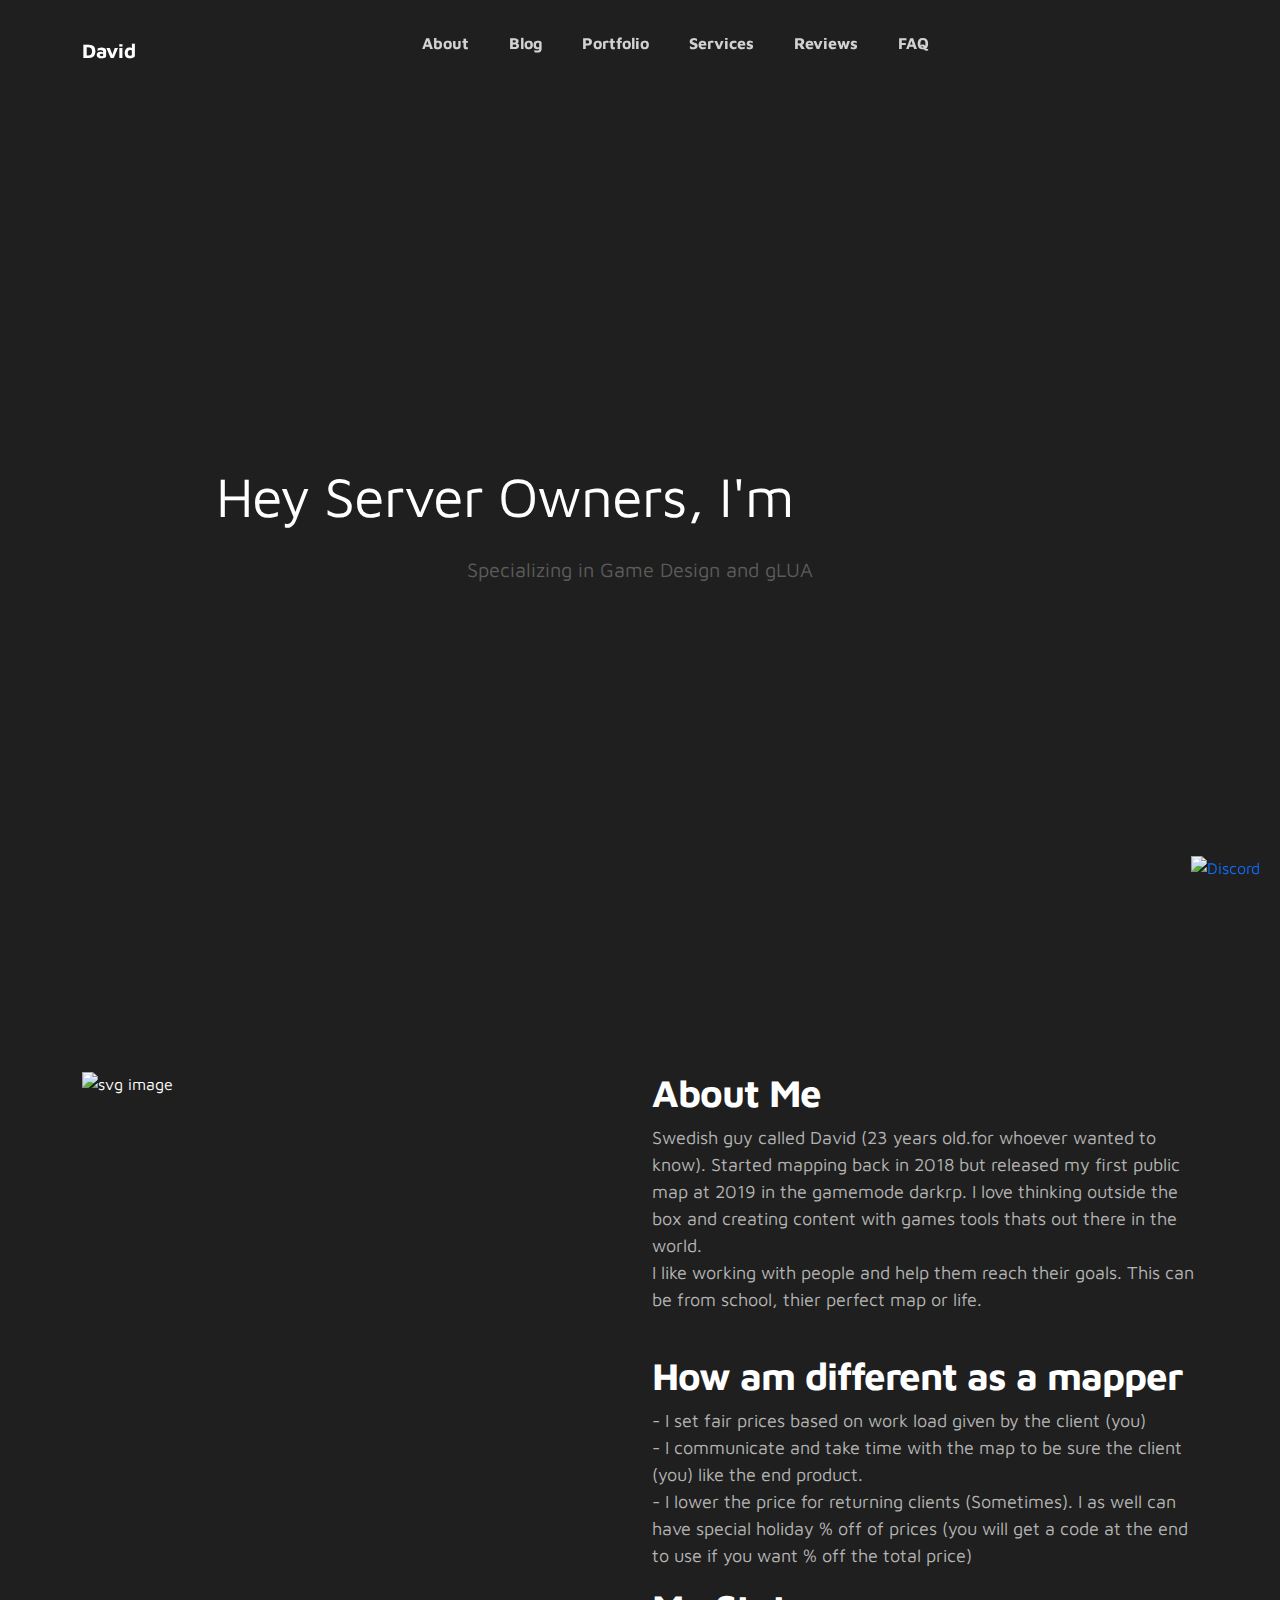
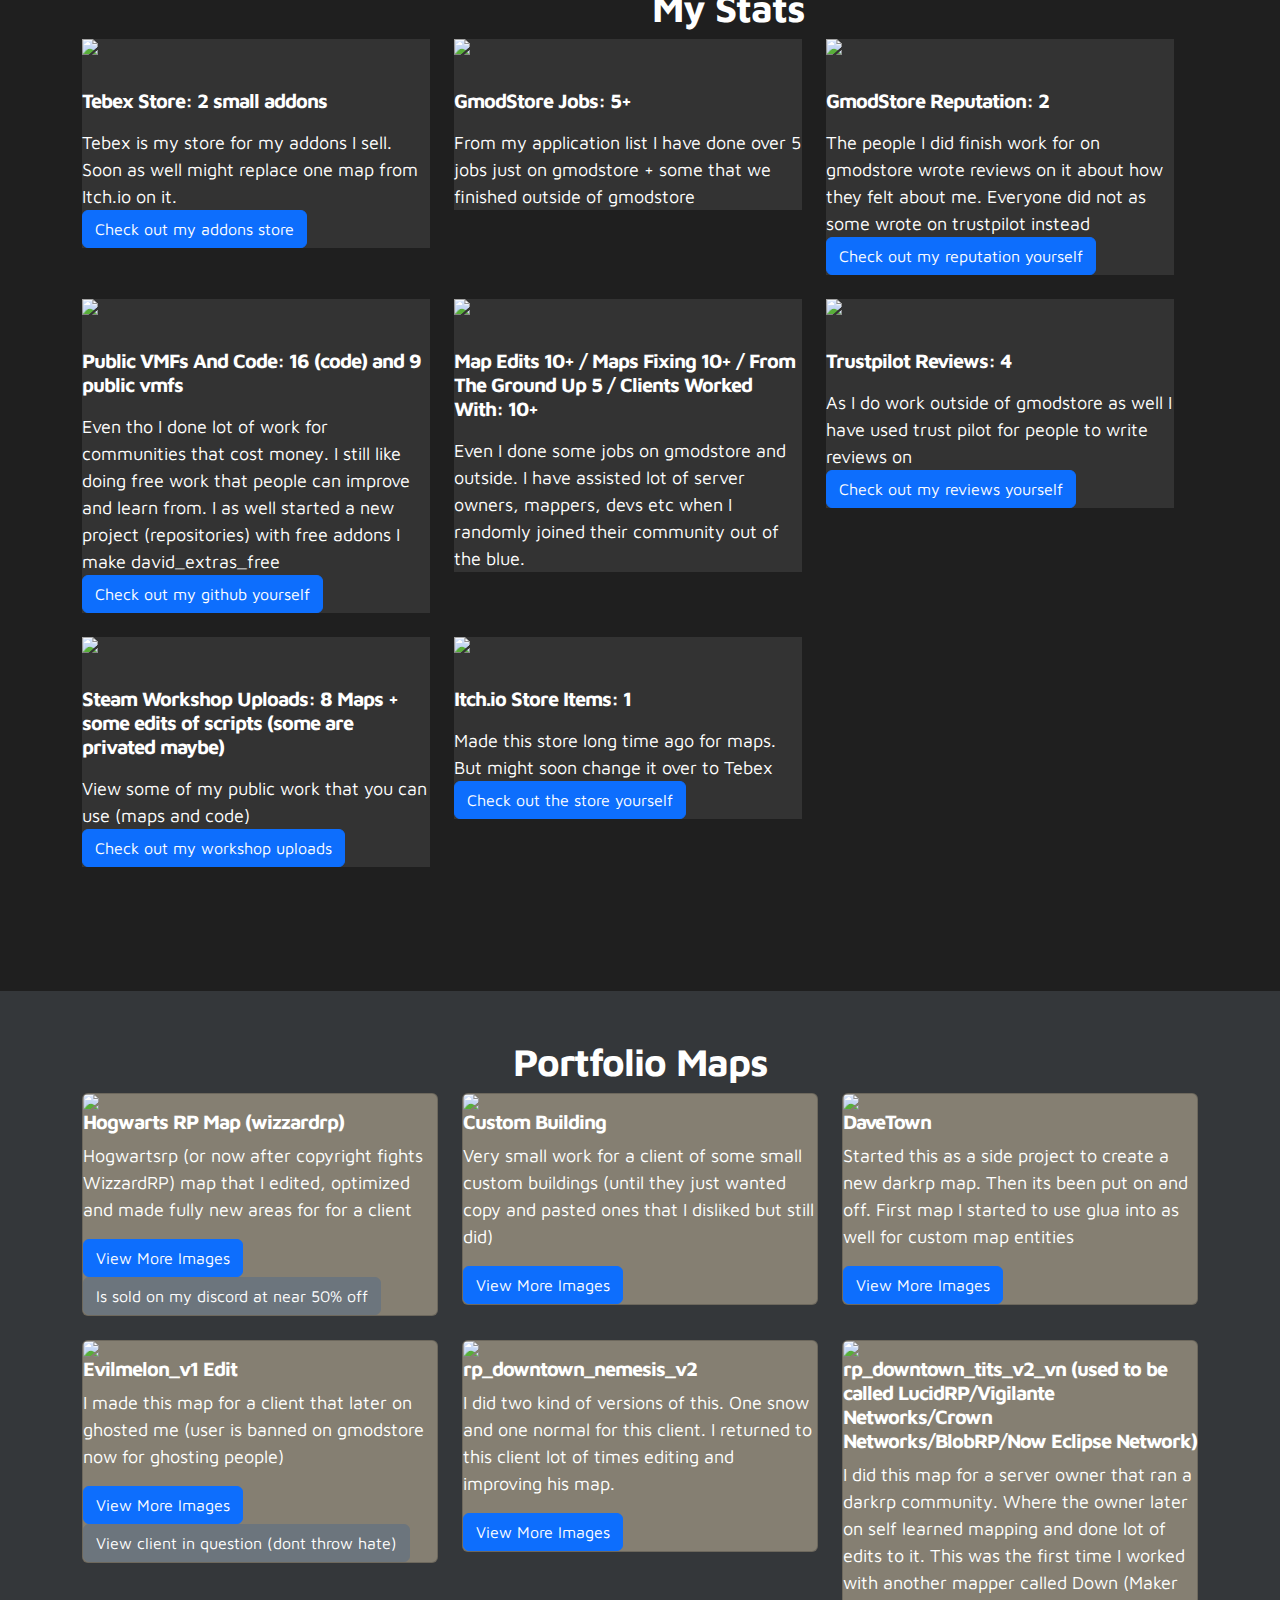
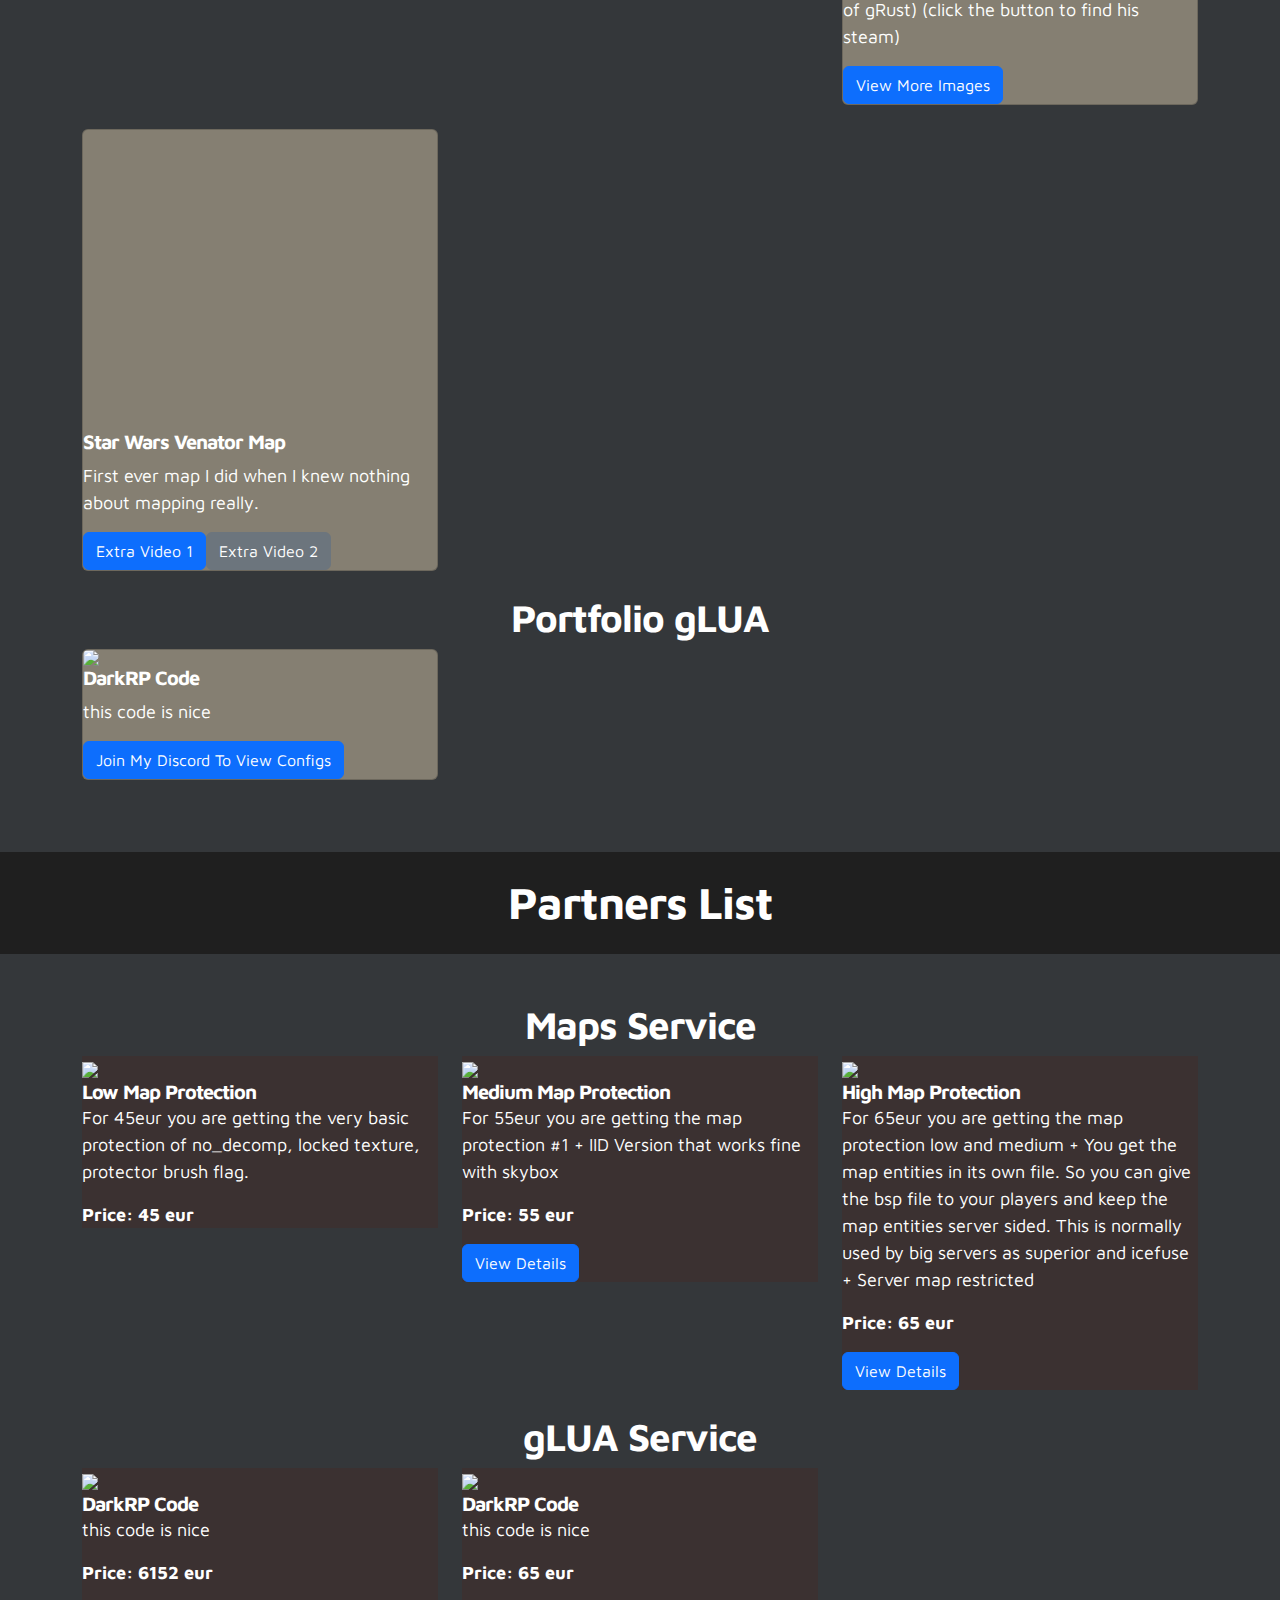
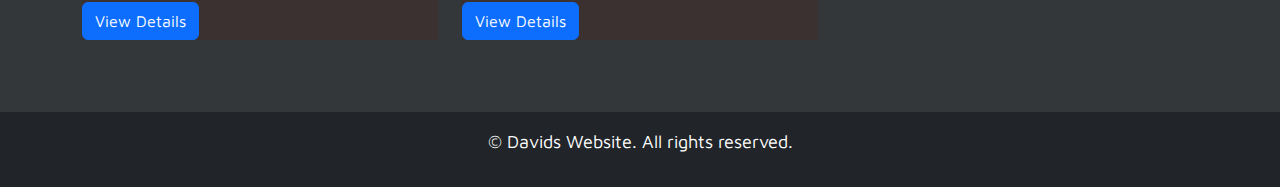
==== commit 54fb0cd5: "more stuff done" ====
--- a/rework/index.html
+++ b/rework/index.html
@@ -270,48 +270,50 @@
 
     const portfolios = [
 
-      { title: "Hogwarts RP Map (wizzardrp)" , randomid: "" , chatid: "" , imagehost: "imgur" , imageid: "JqEMQRb", imageformat: "jpg", type: "map", buttonlink: "https://imgur.com/a/5QrBvWu", description: "Hogwartsrp (or now after copyright fights WizzardRP) map that I edited, optimized and made fully new areas for for a client", extradbutton: "https://discord.gg/ezaJDmbxPf", extrabuttontext: "Is sold on my discord at near 50% off" },
-      { title: "Custom Building" ,randomid: "" , chatid: "" , imagehost: "imgur" , imageid: "SAKBSJq",imageformat: "jpg", type: "map", buttonlink: "https://imgur.com/a/s8HVzzD", description: "Very small work for a client of some small custom buildings (until they just wanted copy and pasted ones that I disliked but still did)", extradbutton: "", extrabuttontext: "" },
-      { title: "DaveTown" ,randomid: "" , chatid: "" , imagehost: "imgur" , imageid: "NaFZlkW", imageformat: "jpg", type: "map", buttonlink: "https://imgur.com/a/xRutpB0", description: "Started this as a side project to create a new darkrp map. Then its been put on and off. First map I started to use glua into as well for custom map entities", extradbutton: "", extrabuttontext: "" },
-      { title: "Evilmelon_v1 Edit" ,randomid: "" , chatid: "" , imagehost: "imgur" , imageid: "dDO7cdV", imageformat: "jpg", type: "map", buttonlink: "https://imgur.com/a/8X9Mp88", description: "I made this map for a client that later on ghosted me (user is banned on gmodstore now for ghosting people)", extradbutton: "https://www.gmodstore.com/users/76561198092852011", extrabuttontext: "View client in question (dont throw hate)" },
-      { title: "rp_downtown_nemesis_v2" ,randomid: "" , chatid: "" , imagehost: "imgur" , imageid: "yGAKXsB",imageformat: "jpg", type: "map", buttonlink: "https://imgur.com/a/pqLO7Nf", description: "I did two kind of versions of this. One snow and one normal for this client. I returned to this client lot of times editing and improving his map.", extradbutton: "", extrabuttontext: "" },
-      { title: "rp_downtown_tits_v2_vn (used to be called LucidRP/Vigilante Networks/Crown Networks/BlobRP/Now Eclipse Network)" ,randomid: "" , chatid: "" , imagehost: "site" , imageid: "https://steamuserimages-a.akamaihd.net/ugc/1753568711089583120/B304DF41C38FA08B088AD11F109A725E159E23FD/?imw=637&imh=358&ima=fit&impolicy=Letterbox&imcolor=%23000000&letterbox=true",imageformat: "jpg", type: "map", buttonlink: "https://steamcommunity.com/sharedfiles/filedetails/?id=1950836554", description: "I did this map for a server owner that ran a darkrp community. Where the owner later on self learned mapping and done lot of edits to it. This was the first time I worked with another mapper called Down (Maker of gRust) (click the button to find his steam)", extradbutton: "", extrabuttontext: "" },
-      { title: "rp_downtown_nemesis_v2" ,randomid: "" , chatid: "" , imagehost: "imgur" , imageid: "yGAKXsB",imageformat: "jpg", type: "map", buttonlink: "https://imgur.com/a/pqLO7Nf", description: "I did two kind of versions of this. One snow and one normal for this client. I returned to this client lot of times editing and improving his map.", extradbutton: "", extrabuttontext: "" },
-      { title: "rp_downtown_nemesis_v2" ,randomid: "" , chatid: "" , imagehost: "imgur" , imageid: "yGAKXsB",imageformat: "jpg", type: "map", buttonlink: "https://imgur.com/a/pqLO7Nf", description: "I did two kind of versions of this. One snow and one normal for this client. I returned to this client lot of times editing and improving his map.", extradbutton: "", extrabuttontext: "" },
-      
-      
-      { title: "DarkRP Code" ,randomid: "1125436528756277259" , chatid: "1124690128523239434" , imagehost: "imgur" , imageid: "JqEMQRb", imageformat: "jpg", type: "glua", buttonlink: "https://codebeautify.org/jsvalidate", description: "this code is nice", extradbutton: "", extrabuttontext: "" },
+      { title: "Hogwarts RP Map (wizzardrp)" , randomid: "" , chatid: "" , imagehost: "imgur" , imageid: "JqEMQRb", imageformat: "jpg", type: "map",buttontext: 'View More Images', buttonlink: "https://imgur.com/a/5QrBvWu", description: "Hogwartsrp (or now after copyright fights WizzardRP) map that I edited, optimized and made fully new areas for for a client", extradbutton: "https://discord.gg/ezaJDmbxPf", extrabuttontext: "Is sold on my discord at near 50% off" },
+      { title: "Custom Building" ,randomid: "" , chatid: "" , imagehost: "imgur" , imageid: "SAKBSJq",imageformat: "jpg", type: "map",buttontext: 'View More Images', buttonlink: "https://imgur.com/a/s8HVzzD", description: "Very small work for a client of some small custom buildings (until they just wanted copy and pasted ones that I disliked but still did)", extradbutton: "", extrabuttontext: "" },
+      { title: "DaveTown" ,randomid: "" , chatid: "" , imagehost: "imgur" , imageid: "NaFZlkW", imageformat: "jpg", type: "map",buttontext: 'View More Images', buttonlink: "https://imgur.com/a/xRutpB0", description: "Started this as a side project to create a new darkrp map. Then its been put on and off. First map I started to use glua into as well for custom map entities", extradbutton: "", extrabuttontext: "" },
+      { title: "Evilmelon_v1 Edit" ,randomid: "" , chatid: "" , imagehost: "imgur" , imageid: "dDO7cdV", imageformat: "jpg", type: "map", buttontext: 'View More Images', buttonlink: "https://imgur.com/a/8X9Mp88", description: "I made this map for a client that later on ghosted me (user is banned on gmodstore now for ghosting people)", extradbutton: "https://www.gmodstore.com/users/76561198092852011", extrabuttontext: "View client in question (dont throw hate)" },
+      { title: "rp_downtown_nemesis_v2" ,randomid: "" , chatid: "" , imagehost: "imgur" , imageid: "yGAKXsB",imageformat: "jpg", type: "map", buttontext: 'View More Images', buttonlink: "https://imgur.com/a/pqLO7Nf", description: "I did two kind of versions of this. One snow and one normal for this client. I returned to this client lot of times editing and improving his map.", extradbutton: "", extrabuttontext: "" },
+      { title: "rp_downtown_tits_v2_vn (used to be called LucidRP/Vigilante Networks/Crown Networks/BlobRP/Now Eclipse Network)" ,randomid: "" , chatid: "" , imagehost: "site" , imageid: "https://steamuserimages-a.akamaihd.net/ugc/1753568711089583120/B304DF41C38FA08B088AD11F109A725E159E23FD/?imw=637&imh=358&ima=fit&impolicy=Letterbox&imcolor=%23000000&letterbox=true",imageformat: "jpg", type: "map", buttontext: 'View More Images', buttonlink: "https://steamcommunity.com/sharedfiles/filedetails/?id=1950836554", description: "I did this map for a server owner that ran a darkrp community. Where the owner later on self learned mapping and done lot of edits to it. This was the first time I worked with another mapper called Down (Maker of gRust) (click the button to find his steam)", extradbutton: "", extrabuttontext: "" },
+    //  { title: "rp_downtown_nemesis_v2" ,randomid: "" , chatid: "" , imagehost: "imgur" , imageid: "yGAKXsB",imageformat: "jpg", type: "map",buttontext: 'View More Images', buttonlink: "https://imgur.com/a/pqLO7Nf", description: "I did two kind of versions of this. One snow and one normal for this client. I returned to this client lot of times editing and improving his map.", extradbutton: "", extrabuttontext: "" },
+    //  { title: "rp_downtown_nemesis_v2" ,randomid: "" , chatid: "" , imagehost: "imgur" , imageid: "yGAKXsB",imageformat: "jpg", type: "map", buttontext: 'View More Images', buttonlink: "https://imgur.com/a/pqLO7Nf", description: "I did two kind of versions of this. One snow and one normal for this client. I returned to this client lot of times editing and improving his map.", extradbutton: "", extrabuttontext: "" },
+      { title: "Star Wars Venator Map" ,randomid: "" , chatid: "" , imagehost: "iframe" , imageid: "br73oRuCZio",imageformat: "jpg", type: "map", buttontext: "Extra Video 1" , buttonlink: "https://www.youtube.com/watch?v=x-OWUxqHc-o", description: "First ever map I did when I knew nothing about mapping really.", extradbutton: "https://www.youtube.com/watch?v=jRXKoF1OxN0", extrabuttontext: "Extra Video 2" },
+      
+      { title: "DarkRP Code" ,randomid: "1125436528756277259" , chatid: "1124690128523239434" , imagehost: "imgur" , imageid: "JqEMQRb", imageformat: "jpg", type: "glua", buttontext: 'Join My Discord To View Configs', buttonlink: "", description: "this code is nice", extradbutton: "", extrabuttontext: "" },
     ];
 
     function createPortfiloRows(portfolio) {
       let image;
         if (portfolio.imagehost == "imgur") {
-    image = `https://i.imgur.com/${portfolio.imageid}.${portfolio.imageformat}`;
+    image = $('<img>').addClass('card-img-top').attr('src',`https://i.imgur.com/${portfolio.imageid}.${portfolio.imageformat}`);
   } else if (portfolio.imagehost == "gyazo") {
-    image = `https://i.gyazo.com/${portfolio.imageid}.${portfolio.imageformat}`;
+    image = $('<img>').addClass('card-img-top').attr('src',`https://i.gyazo.com/${portfolio.imageid}.${portfolio.imageformat}`);
   } else if (portfolio.imagehost == "discord") {
-    image = `https://cdn.discordapp.com/attachments/${portfolio.chatid}/${portfolio.randomid}/${portfolio.randomid}.${portfolio.imageformat}`;
+    image = $('<img>').addClass('card-img-top').attr('src',`https://cdn.discordapp.com/attachments/${portfolio.chatid}/${portfolio.randomid}/${portfolio.randomid}.${portfolio.imageformat}`);
   } else if (portfolio.imagehost == "site") {
-    image = `${portfolio.imageid}` ;
+    image = $('<img>').addClass('card-img-top').attr('src',`${portfolio.imageid}`) ;
+  } else if (portfolio.imagehost == "iframe") {
+    image = $('<iframe>').addClass('card-video-top').attr('src',`https://www.youtube.com/embed/${portfolio.imageid}`).attr(`height`, "300px") ;
   }
 
 if (portfolio.type == "map"){
   if (portfolio.extradbutton === ""){
       const title = $('<h5>').text(portfolio.title).addClass('card-title');
-      const details = $('<a>').text('View More Images').addClass('btn btn-primary').attr('href', portfolio.buttonlink).attr('target', '_blank');
+      const details = $('<a>').text(portfolio.buttontext).addClass('btn btn-primary').attr('href', portfolio.buttonlink).attr('target', '_blank');
       const description = $('<p>').text(portfolio.description).addClass('card-text');
 
 
       // Here we create our special cards so it look fancy
       const Colums = $('<div>').addClass('col-lg-4 mb-4').append(
         $('<div>').addClass('card').append(
-            $('<img>').addClass('card-img-top').attr('src',image),
+            image,
              $('<div>').addClass('server-info').append(title),
                 $('<div>').addClass('card-text').append(description,details)));
       return Colums;
                 }else  if (portfolio.extradbutton !== ""){
       const title = $('<h5>').text(portfolio.title).addClass('card-title');
-      const details = $('<a>').text('View More Images').addClass('btn btn-primary').attr('href', portfolio.buttonlink).attr('target', '_blank');
+      const details = $('<a>').text(portfolio.buttontext).addClass('btn btn-primary').attr('href', portfolio.buttonlink).attr('target', '_blank');
         const detailsextra = $('<a>').text(portfolio.extrabuttontext).addClass('btn btn-secondary').attr('href', portfolio.extradbutton).attr('target', '_blank');
       const description = $('<p>').text(portfolio.description).addClass('card-text');
 
@@ -319,26 +321,26 @@
       // Here we create our special cards so it look fancy
       const Colums = $('<div>').addClass('col-lg-4 mb-4').append(
         $('<div>').addClass('card').append(
-            $('<img>').addClass('card-img-top').attr('src',image),
+            image,
              $('<div>').addClass('server-info').append(title),
                 $('<div>').addClass('card-text').append(description,details,detailsextra)));
       return Colums;
                 }
                 }else if (portfolio.type == "glua"){
-                  if (portfolio.extradbutton !== ""){
+                  if (portfolio.extradbutton === ""){
       const title = $('<h5>').text(portfolio.title).addClass('card-title');
-      const details = $('<a>').text('Join My Discord To View Configs').addClass('btn btn-primary').attr('href', portfolio.buttonlink).attr('target', '_blank');
+      const details = $('<a>').text(portfolio.buttontext).addClass('btn btn-primary').attr('href', portfolio.buttonlink).attr('target', '_blank');
       const description = $('<p>').text(portfolio.description).addClass('card-text');
 
 
       // Here we create our special cards so it look fancy
       const Colums = $('<div>').addClass('col-lg-4 mb-4').append(
         $('<div>').addClass('card').append(
-            $('<img>').addClass('card-img-top').attr('src',image),
+            image,
              $('<div>').addClass('server-info').append(title),
                 $('<div>').addClass('card-text').append(description,details)));
       return Colums;
-                }else if (portfolio.extradbutton === ""){
+                }else if (portfolio.extradbutton !== ""){
       const title = $('<h5>').text(portfolio.title).addClass('card-title');
       const details = $('<a>').text('Join My Discord To View Configs').addClass('btn btn-primary').attr('href', portfolio.buttonlink).attr('target', '_blank');
         const detailsextra = $('<a>').text(portfolio.extrabuttontext).addClass('btn btn-secondary').attr('href', portfolio.extradbutton).attr('target', '_blank');
@@ -348,7 +350,7 @@
       // Here we create our special cards so it look fancy
       const Colums = $('<div>').addClass('col-lg-4 mb-4').append(
         $('<div>').addClass('card').append(
-            $('<img>').addClass('card-img-top').attr('src',image),
+          image,
              $('<div>').addClass('server-info').append(title),
                 $('<div>').addClass('card-text').append(description,details,detailsextra)));
       return Colums;
@@ -636,7 +638,30 @@
   renderStatsRow();
 </script>
 </section>
-
+<script>
+var webhookURL = secrets.api
+
+  var message = {
+    content: "test api hide "
+  };
+// Function to send a message using the webhook
+function sendMessage() {
+  fetch(webhookURL, {
+   method: 'POST',
+   headers: {
+     'Content-Type': 'application/json'
+   },
+   body: JSON.stringify(message)
+});
+}
+
+// Usage example
+sendMessage();
+
+  
+  
+  
+</script>
 
 
 
--- a/rework/style.css
+++ b/rework/style.css
@@ -39,6 +39,17 @@
     background-color: #857F72;
     transition: transform 0.3s;
     
+}
+
+iframe {
+  max-width: 100%;
+max-height: 100%;
+}
+
+.card-video-top {
+
+max-width: 100%;
+max-height: 100%;
 }
 
 .card:hover {
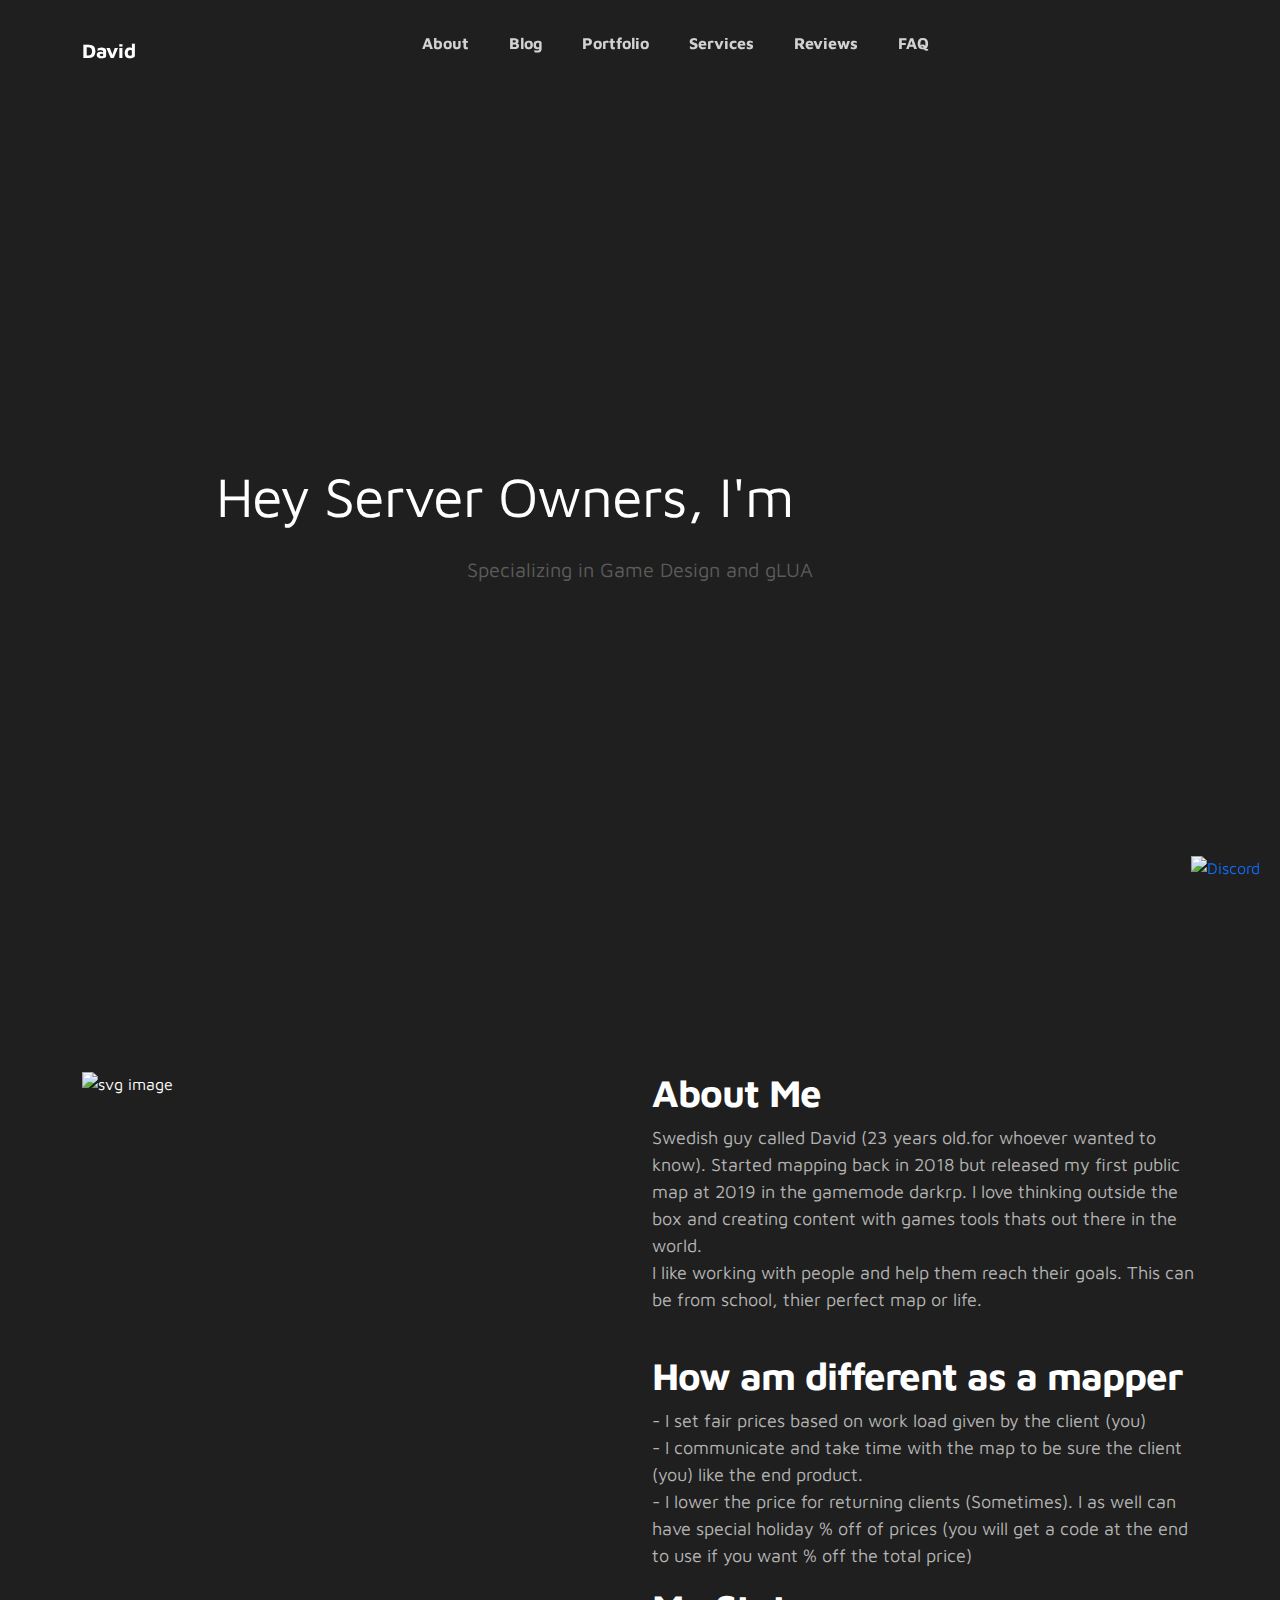
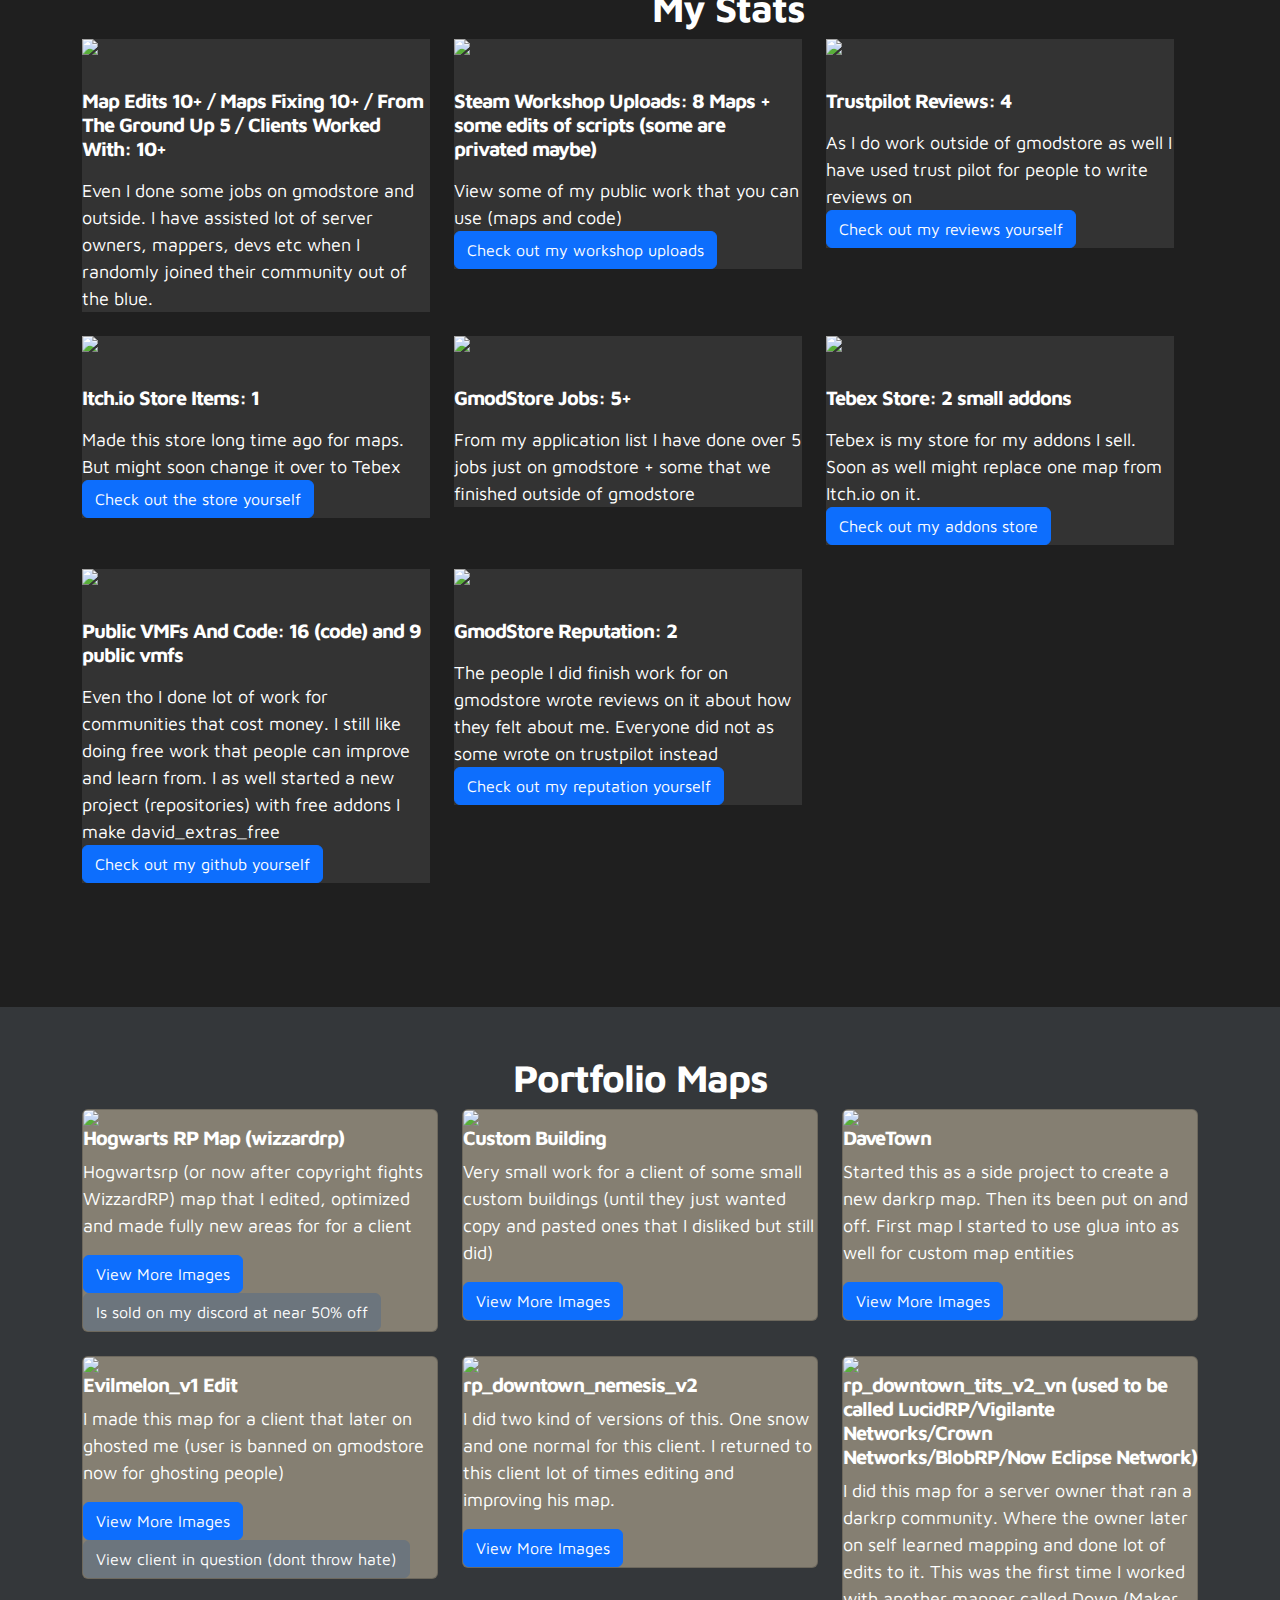
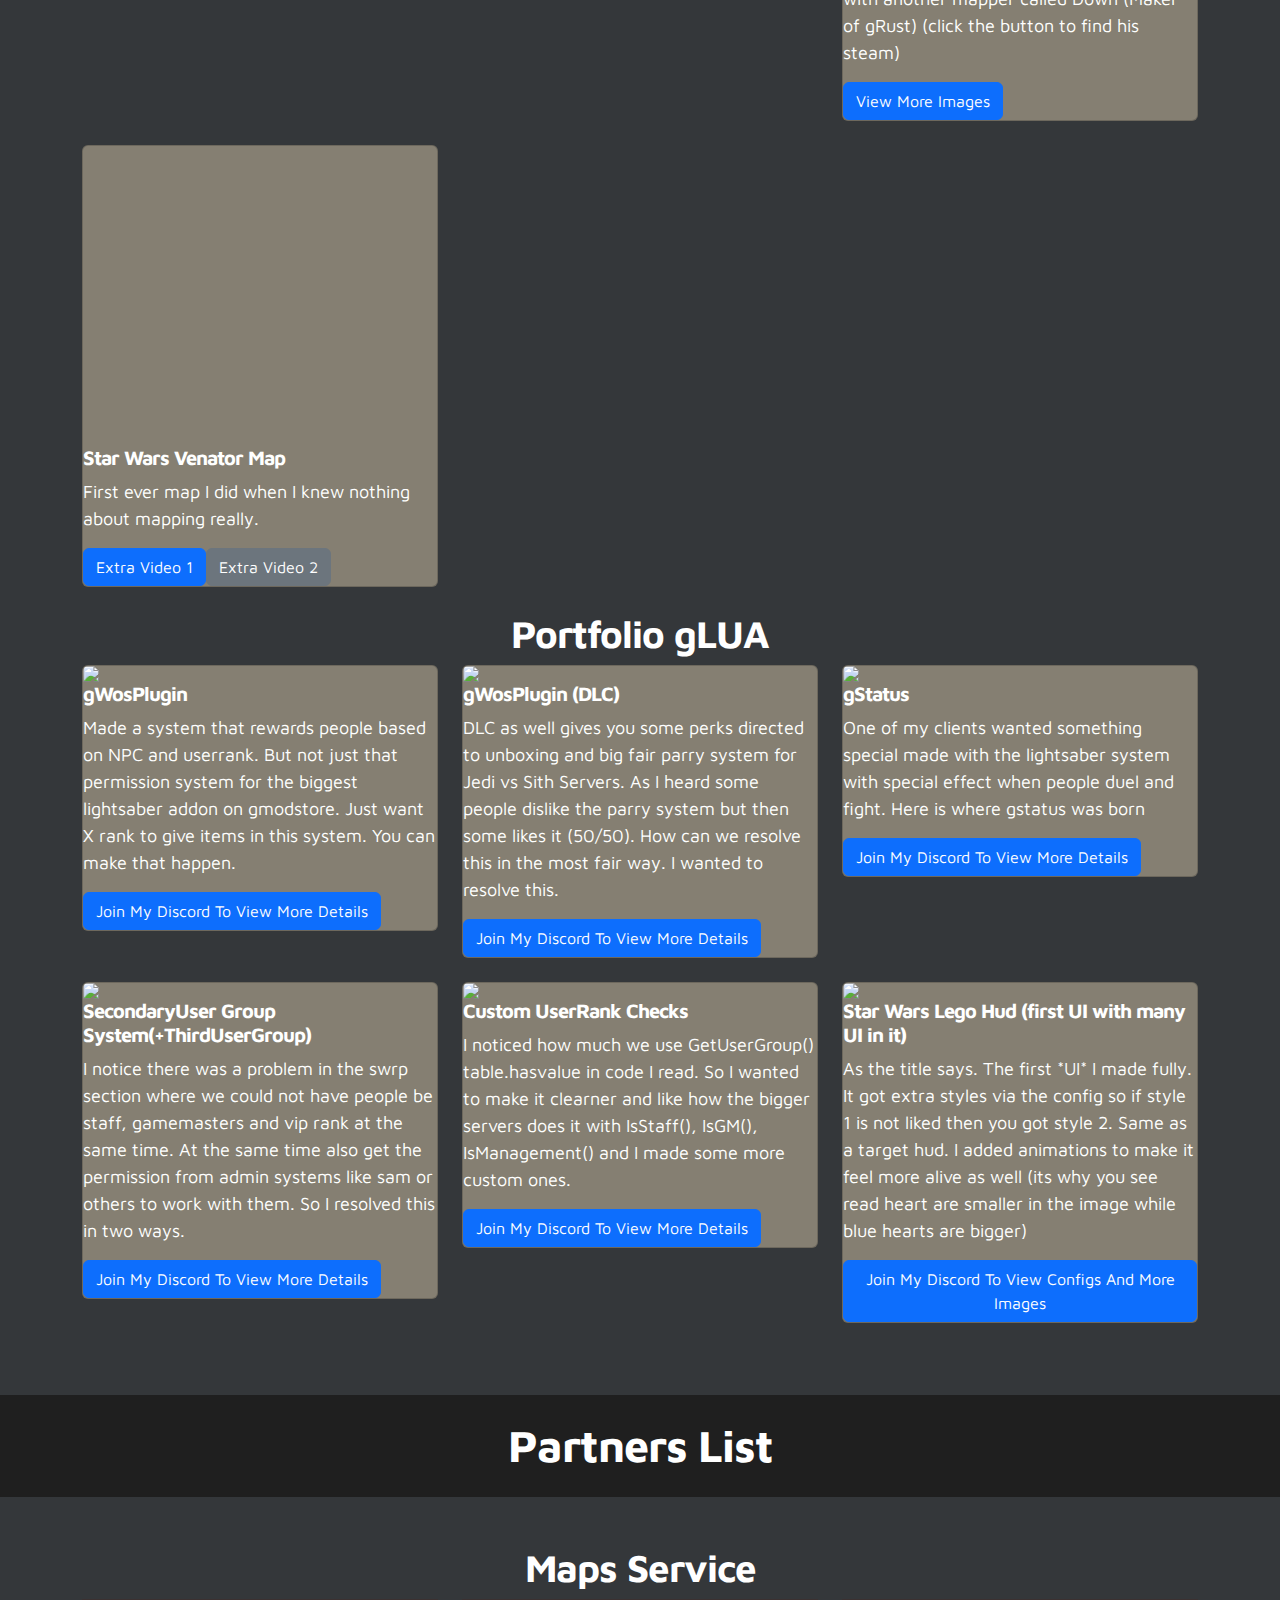
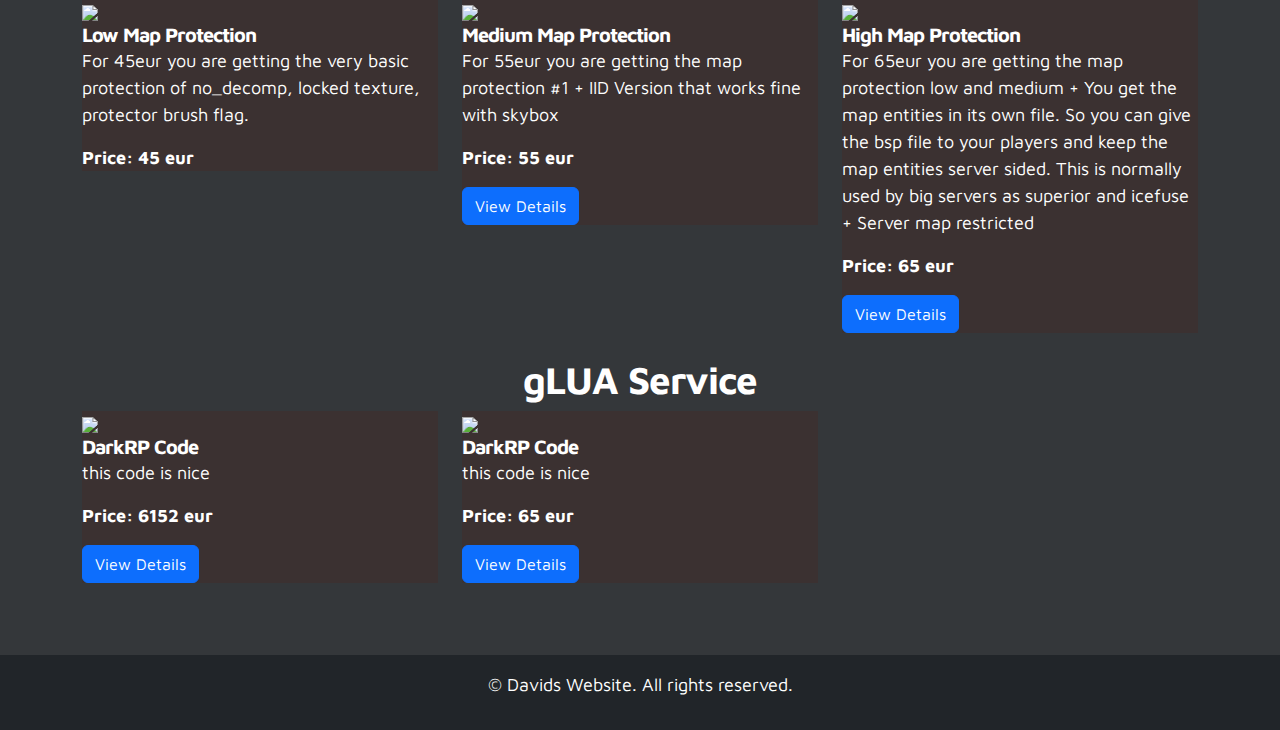
==== commit 01a8d205: "Done part of my glua portfolio (I made so many damn addons)" ====
--- a/rework/index.html
+++ b/rework/index.html
@@ -280,7 +280,15 @@
     //  { title: "rp_downtown_nemesis_v2" ,randomid: "" , chatid: "" , imagehost: "imgur" , imageid: "yGAKXsB",imageformat: "jpg", type: "map", buttontext: 'View More Images', buttonlink: "https://imgur.com/a/pqLO7Nf", description: "I did two kind of versions of this. One snow and one normal for this client. I returned to this client lot of times editing and improving his map.", extradbutton: "", extrabuttontext: "" },
       { title: "Star Wars Venator Map" ,randomid: "" , chatid: "" , imagehost: "iframe" , imageid: "br73oRuCZio",imageformat: "jpg", type: "map", buttontext: "Extra Video 1" , buttonlink: "https://www.youtube.com/watch?v=x-OWUxqHc-o", description: "First ever map I did when I knew nothing about mapping really.", extradbutton: "https://www.youtube.com/watch?v=jRXKoF1OxN0", extrabuttontext: "Extra Video 2" },
       
-      { title: "DarkRP Code" ,randomid: "1125436528756277259" , chatid: "1124690128523239434" , imagehost: "imgur" , imageid: "JqEMQRb", imageformat: "jpg", type: "glua", buttontext: 'Join My Discord To View Configs', buttonlink: "", description: "this code is nice", extradbutton: "", extrabuttontext: "" },
+
+
+      { title: "gWosPlugin" ,randomid: "1125436528756277259" , chatid: "1124690128523239434" , imagehost: "site" , imageid: "https://cdn.discordapp.com/attachments/1126466586266578975/1127179569607229440/image.png", imageformat: "jpg", type: "glua", buttontext: 'Join My Discord To View More Details', buttonlink: "https://discord.gg/ezaJDmbxPf", description: "Made a system that rewards people based on NPC and userrank. But not just that permission system for the biggest lightsaber addon on gmodstore. Just want X rank to give items in this system. You can make that happen.", extradbutton: "", extrabuttontext: "" },
+      { title: "gWosPlugin (DLC)" ,randomid: "1125436528756277259" , chatid: "1124690128523239434" , imagehost: "site" , imageid: "https://cdn.discordapp.com/attachments/1126466586266578975/1127182498124804167/image.png", imageformat: "jpg", type: "glua", buttontext: 'Join My Discord To View More Details', buttonlink: "https://discord.gg/ezaJDmbxPf", description: "DLC as well gives you some perks directed to unboxing and big fair parry system for Jedi vs Sith Servers. As I heard some people dislike the parry system but then some likes it (50/50). How can we resolve this in the most fair way. I wanted to resolve this.", extradbutton: "", extrabuttontext: "" },
+      { title: "gStatus" ,randomid: "1125436528756277259" , chatid: "1124690128523239434" , imagehost: "site" , imageid: "https://cdn.discordapp.com/attachments/1126466586266578975/1127189166732628038/image.png", imageformat: "jpg", type: "glua", buttontext: 'Join My Discord To View More Details', buttonlink: "https://discord.gg/ezaJDmbxPf", description: "One of my clients wanted something special made with the lightsaber system with special effect when people duel and fight. Here is where gstatus was born", extradbutton: "", extrabuttontext: "" },
+      { title: "SecondaryUser Group System(+ThirdUserGroup)" ,randomid: "1125436528756277259" , chatid: "1124690128523239434" , imagehost: "site" , imageid: "https://cdn.discordapp.com/attachments/1126466586266578975/1127192166746292224/Ofralse.png", imageformat: "jpg", type: "glua", buttontext: 'Join My Discord To View More Details', buttonlink: "https://discord.gg/ezaJDmbxPf", description: "I notice there was a problem in the swrp section where we could not have people be staff, gamemasters and vip rank at the same time. At the same time also get the permission from admin systems like sam or others to work with them. So I resolved this in two ways.", extradbutton: "", extrabuttontext: "" },
+      { title: "Custom UserRank Checks" ,randomid: "1125436528756277259" , chatid: "1124690128523239434" , imagehost: "site" , imageid: "https://cdn.discordapp.com/attachments/1126466586266578975/1127192320392040508/Ofralse2.png", imageformat: "jpg", type: "glua", buttontext: 'Join My Discord To View More Details', buttonlink: "https://discord.gg/ezaJDmbxPf", description: "I noticed how much we use GetUserGroup() table.hasvalue in code I read. So I wanted to make it clearner and like how the bigger servers does it with IsStaff(), IsGM(), IsManagement() and I made some more custom ones.", extradbutton: "", extrabuttontext: "" },
+    
+      { title: "Star Wars Lego Hud (first UI with many UI in it)" ,randomid: "1125436528756277259" , chatid: "1124690128523239434" , imagehost: "site" , imageid: "https://cdn.discordapp.com/attachments/1126466586266578975/1127175950593966130/image.png", imageformat: "jpg", type: "glua", buttontext: 'Join My Discord To View Configs And More Images', buttonlink: "https://discord.gg/ezaJDmbxPf", description: "As the title says. The first *UI* I made fully. It got extra styles via the config so if style 1 is not liked then you got style 2. Same as a target hud. I added animations to make it feel more alive as well (its why you see read heart are smaller in the image while blue hearts are bigger)", extradbutton: "", extrabuttontext: "" },
     ];
 
     function createPortfiloRows(portfolio) {
@@ -638,30 +646,7 @@
   renderStatsRow();
 </script>
 </section>
-<script>
-var webhookURL = secrets.api
-
-  var message = {
-    content: "test api hide "
-  };
-// Function to send a message using the webhook
-function sendMessage() {
-  fetch(webhookURL, {
-   method: 'POST',
-   headers: {
-     'Content-Type': 'application/json'
-   },
-   body: JSON.stringify(message)
-});
-}
-
-// Usage example
-sendMessage();
-
-  
-  
-  
-</script>
+
 
 
 
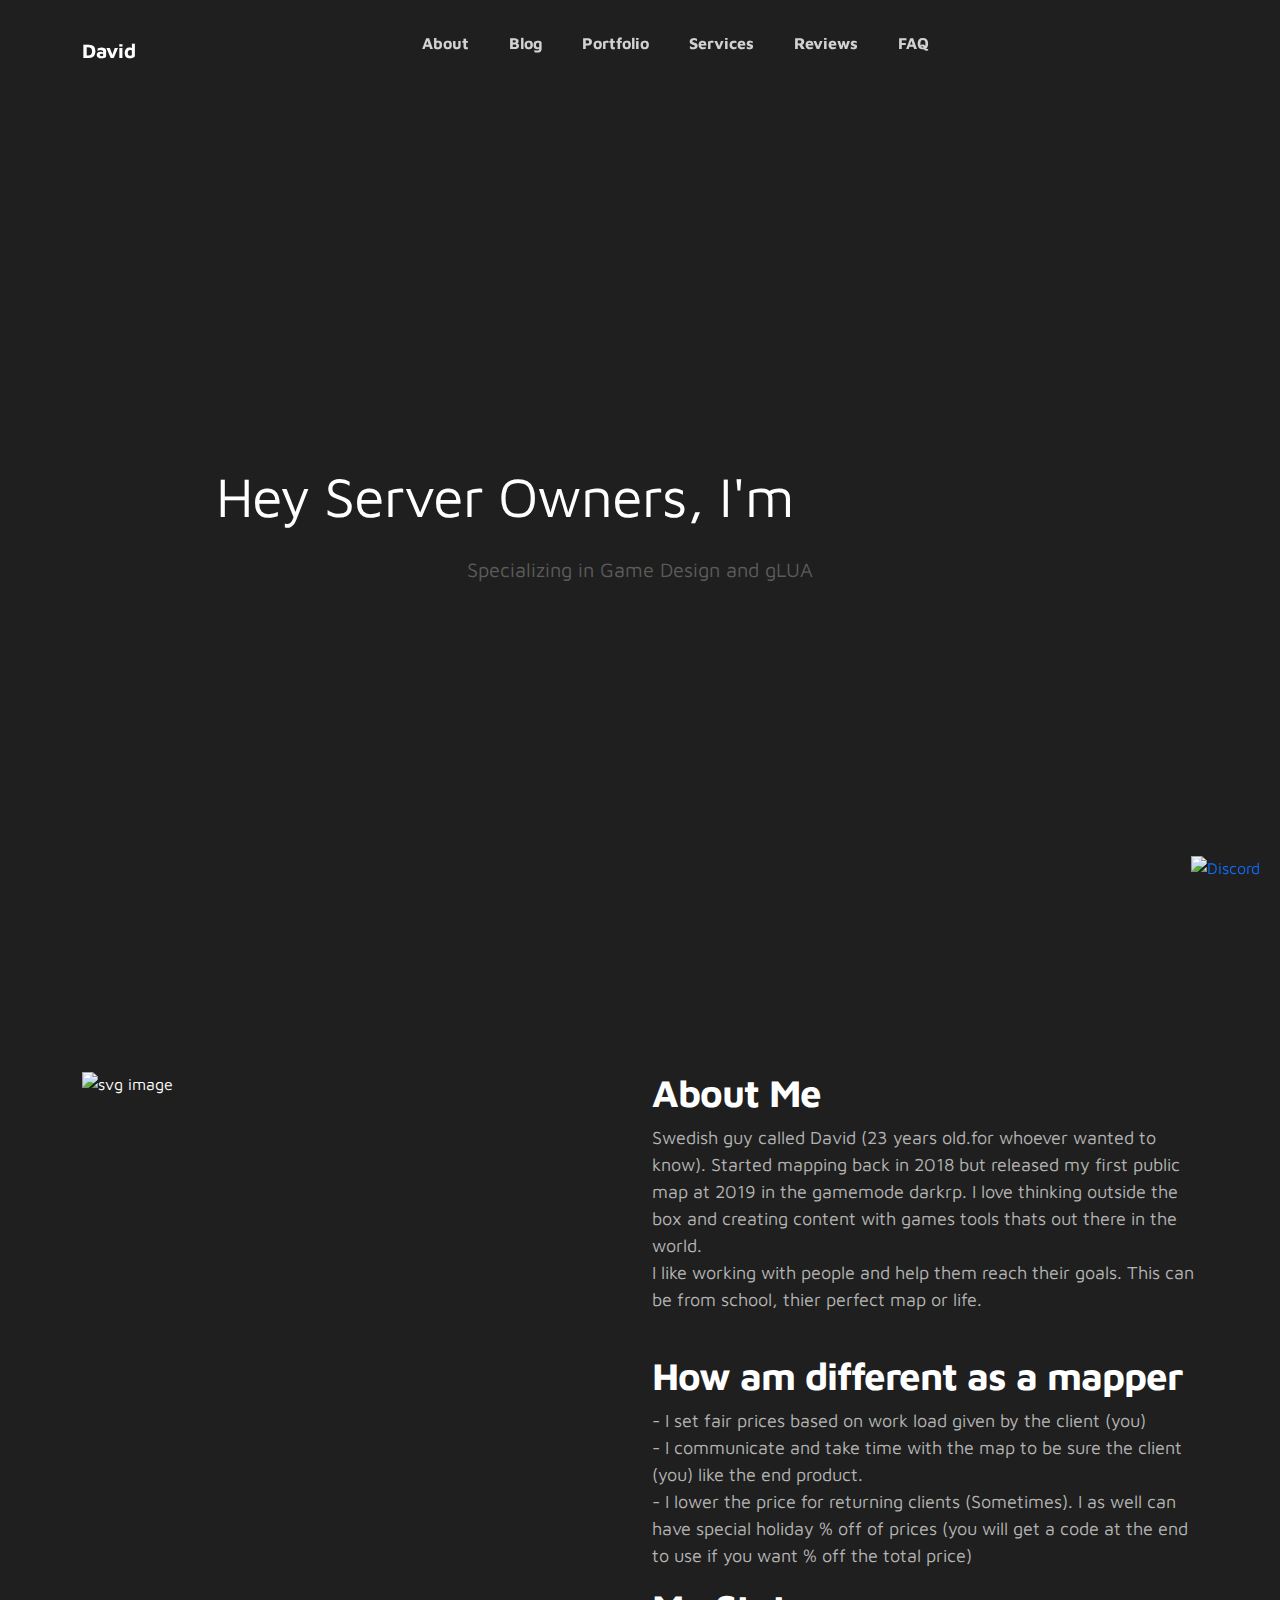
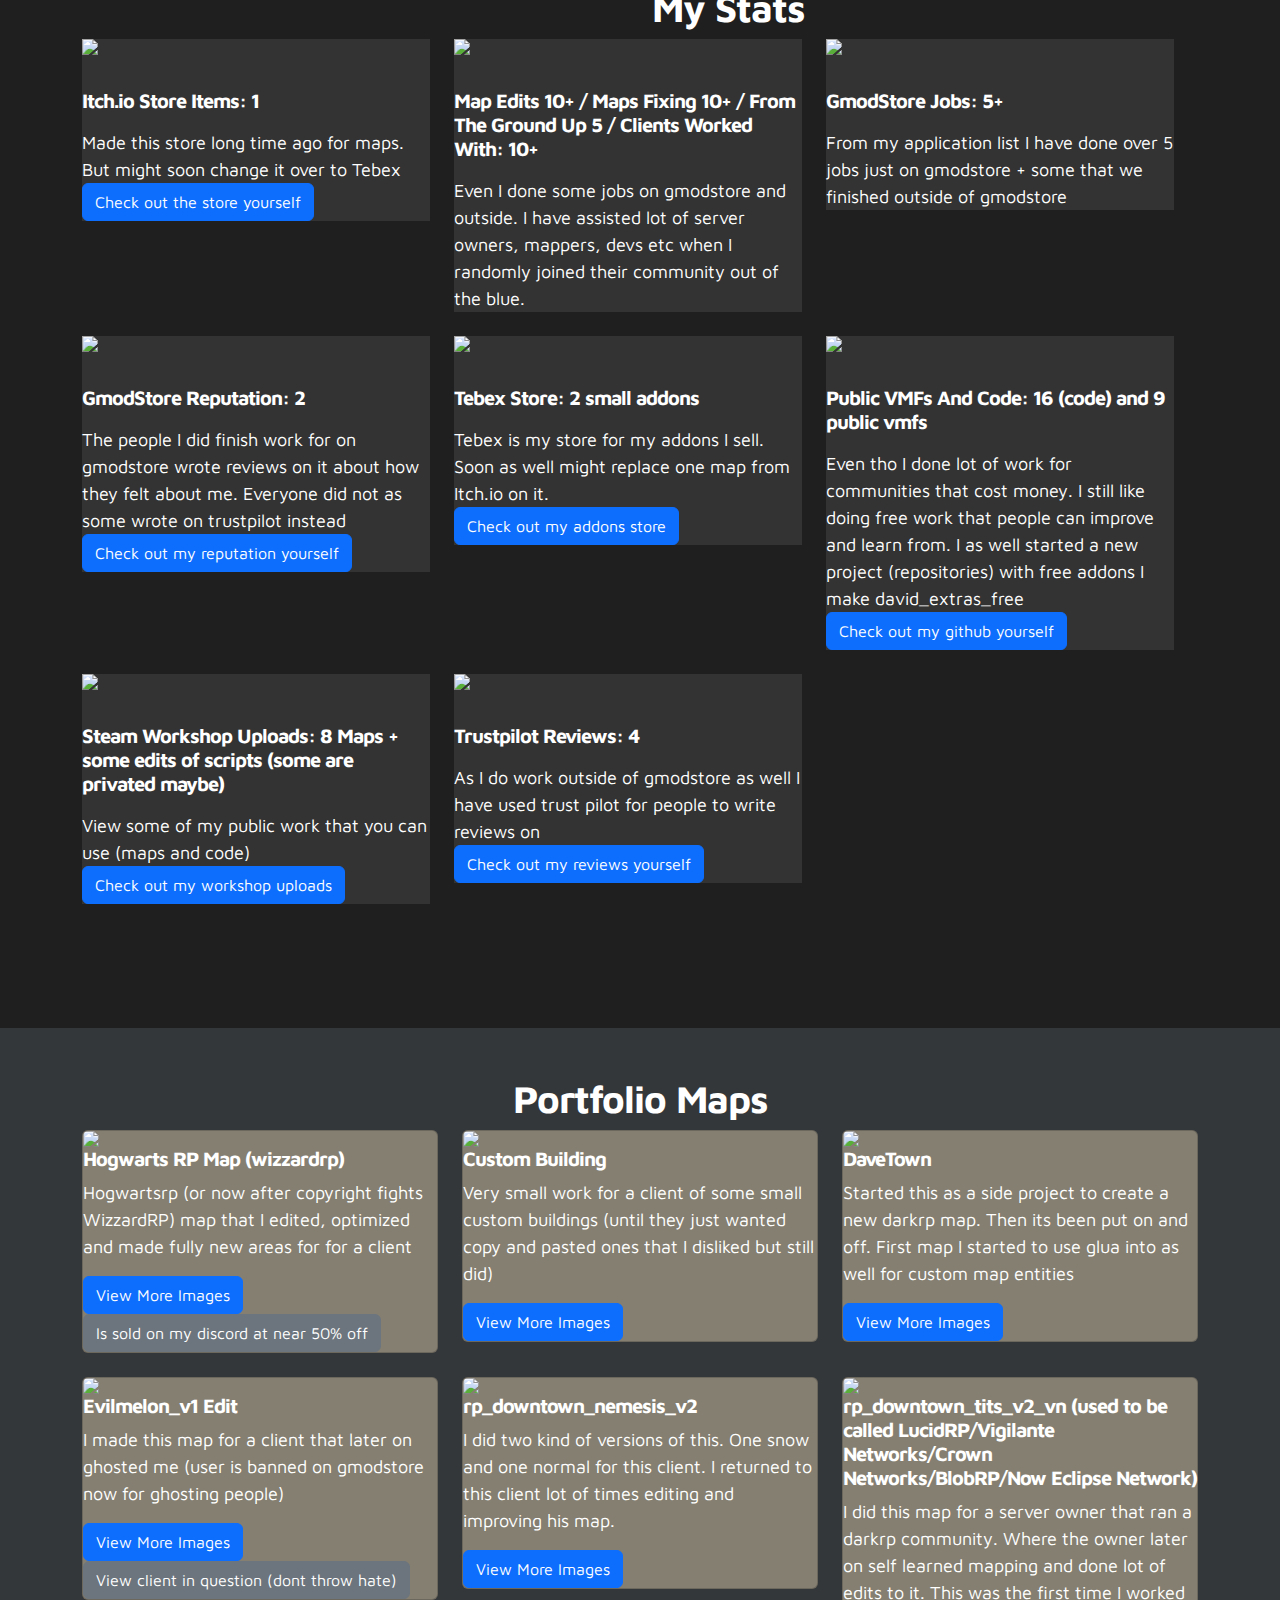
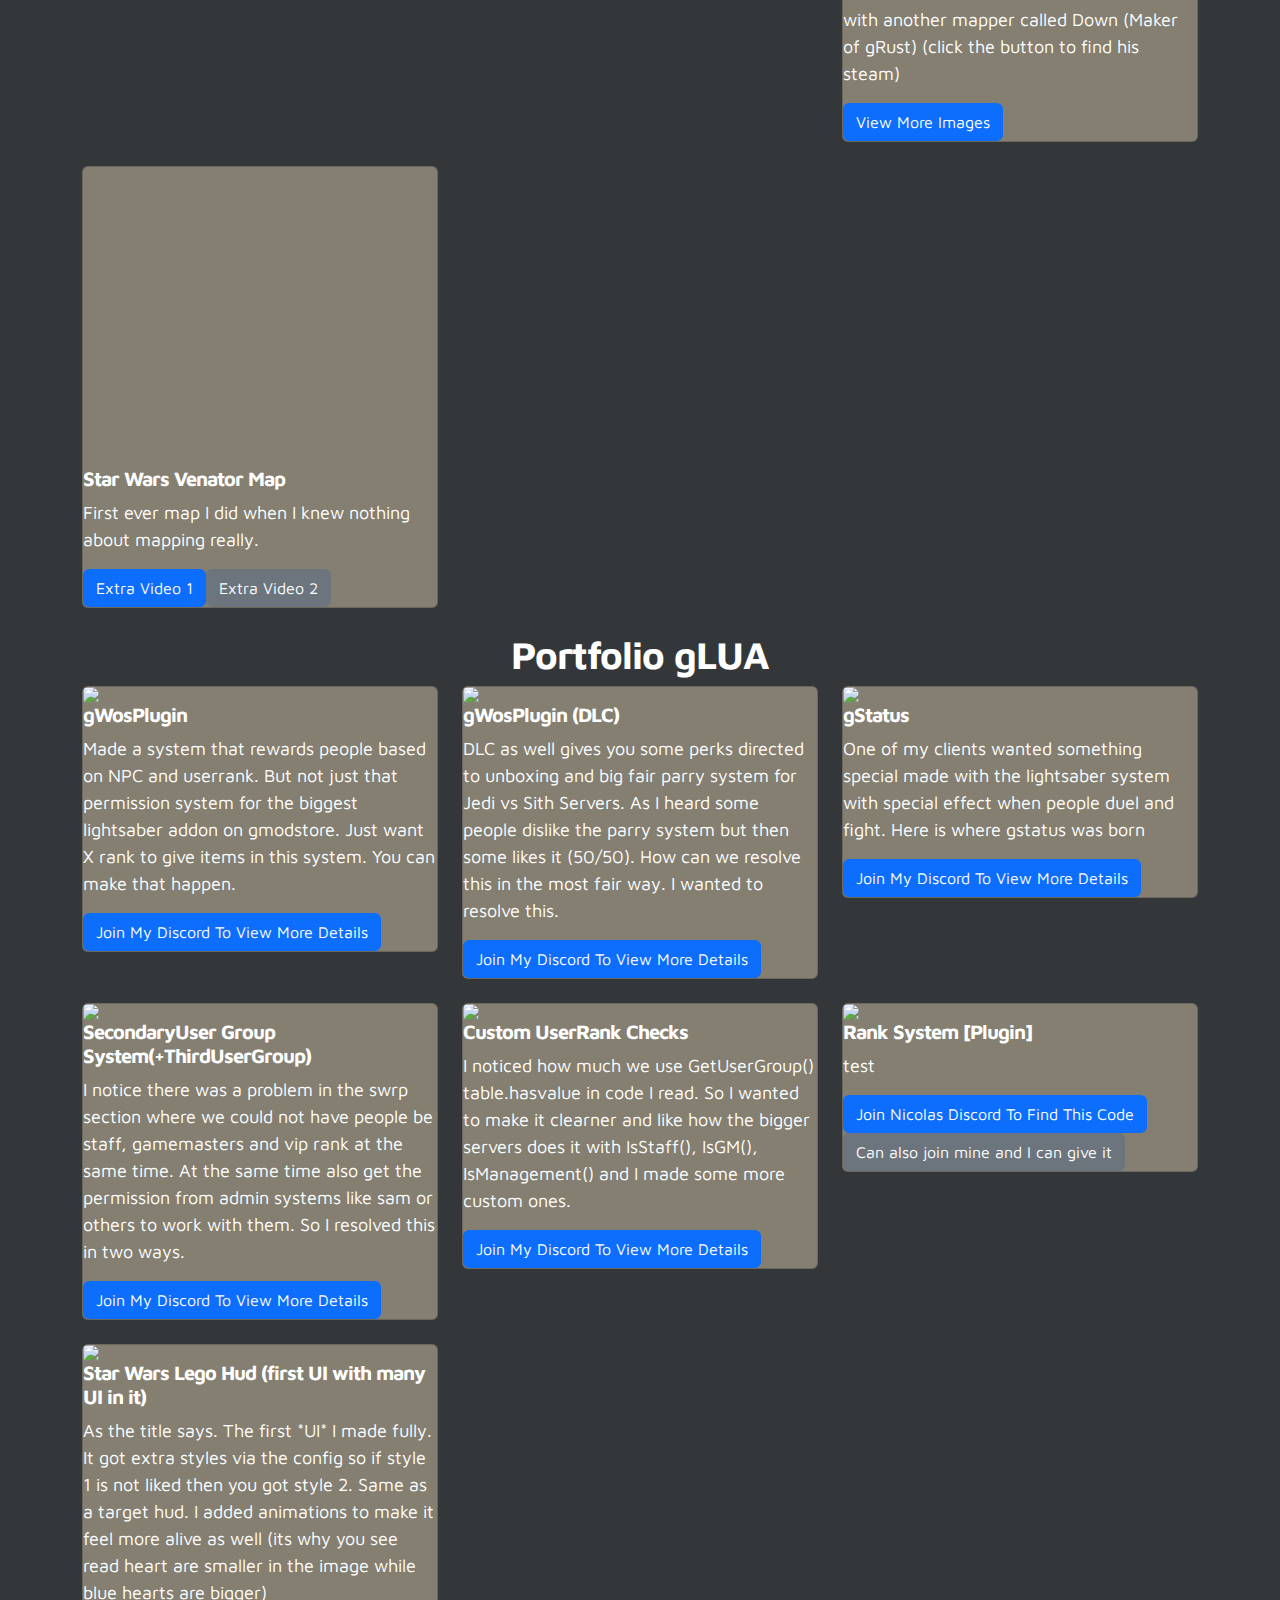
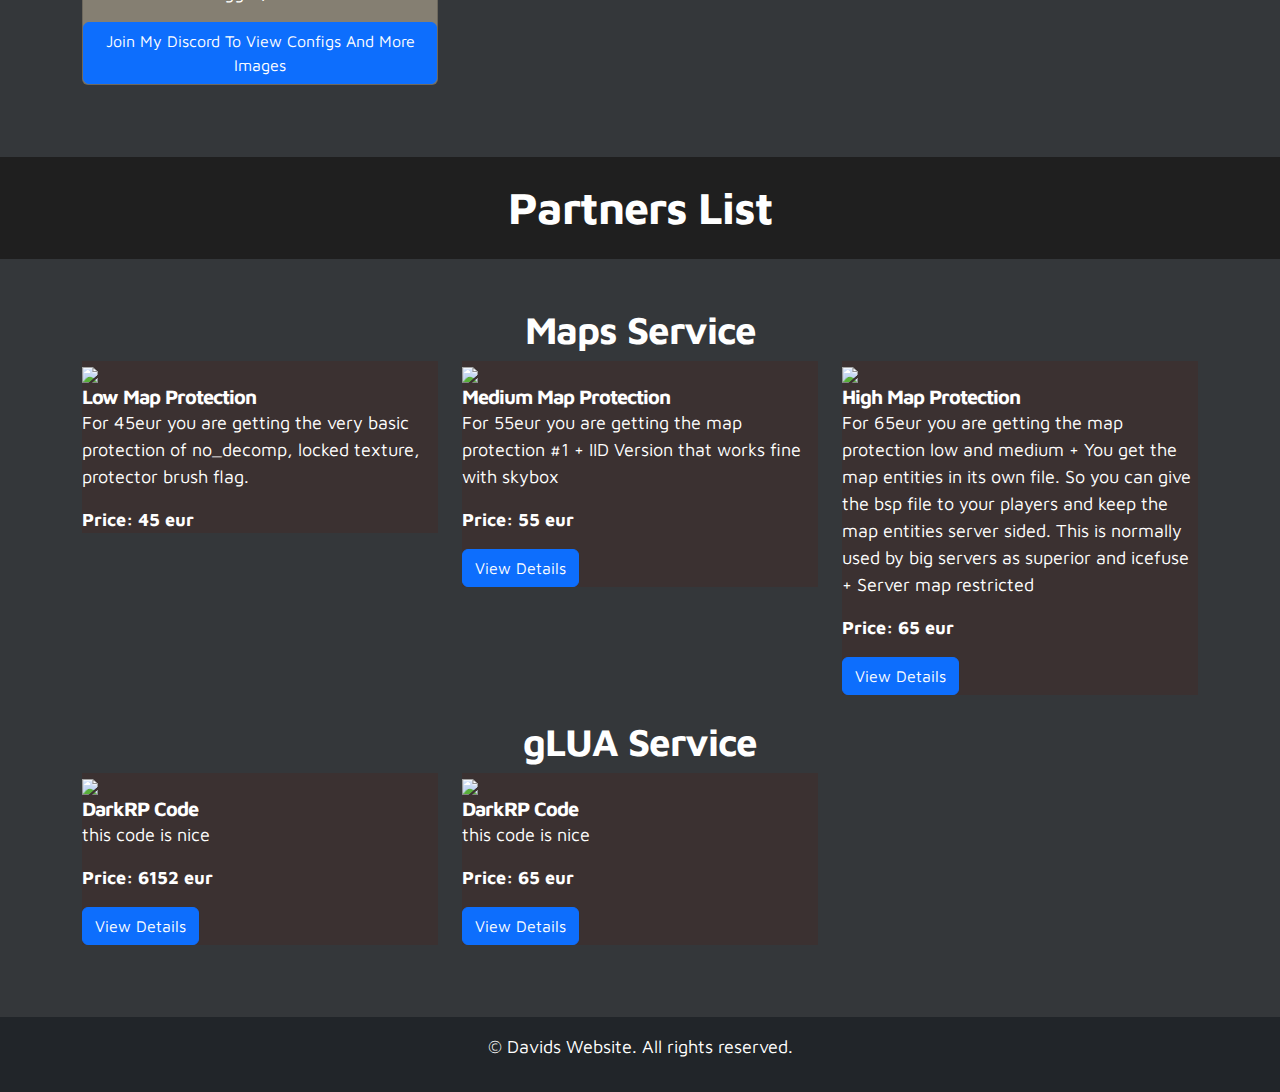
==== commit 94600682: "fixed not calling portfolio.buttontext" ====
--- a/rework/index.html
+++ b/rework/index.html
@@ -287,7 +287,7 @@
       { title: "gStatus" ,randomid: "1125436528756277259" , chatid: "1124690128523239434" , imagehost: "site" , imageid: "https://cdn.discordapp.com/attachments/1126466586266578975/1127189166732628038/image.png", imageformat: "jpg", type: "glua", buttontext: 'Join My Discord To View More Details', buttonlink: "https://discord.gg/ezaJDmbxPf", description: "One of my clients wanted something special made with the lightsaber system with special effect when people duel and fight. Here is where gstatus was born", extradbutton: "", extrabuttontext: "" },
       { title: "SecondaryUser Group System(+ThirdUserGroup)" ,randomid: "1125436528756277259" , chatid: "1124690128523239434" , imagehost: "site" , imageid: "https://cdn.discordapp.com/attachments/1126466586266578975/1127192166746292224/Ofralse.png", imageformat: "jpg", type: "glua", buttontext: 'Join My Discord To View More Details', buttonlink: "https://discord.gg/ezaJDmbxPf", description: "I notice there was a problem in the swrp section where we could not have people be staff, gamemasters and vip rank at the same time. At the same time also get the permission from admin systems like sam or others to work with them. So I resolved this in two ways.", extradbutton: "", extrabuttontext: "" },
       { title: "Custom UserRank Checks" ,randomid: "1125436528756277259" , chatid: "1124690128523239434" , imagehost: "site" , imageid: "https://cdn.discordapp.com/attachments/1126466586266578975/1127192320392040508/Ofralse2.png", imageformat: "jpg", type: "glua", buttontext: 'Join My Discord To View More Details', buttonlink: "https://discord.gg/ezaJDmbxPf", description: "I noticed how much we use GetUserGroup() table.hasvalue in code I read. So I wanted to make it clearner and like how the bigger servers does it with IsStaff(), IsGM(), IsManagement() and I made some more custom ones.", extradbutton: "", extrabuttontext: "" },
-    
+      { title: "Rank System [Plugin]" ,randomid: "1125436528756277259" , chatid: "1124690128523239434" , imagehost: "site" , imageid: "https://cdn.discordapp.com/attachments/1126466586266578975/1127190328315748372/image.png", imageformat: "jpg", type: "glua", buttontext: 'Join Nicolas Discord To Find This Code', buttonlink: "https://discord.gg/RDv4r7XpYm", description: "test", extradbutton: "https://discord.gg/ezaJDmbxPf", extrabuttontext: "Can also join mine and I can give it" },
       { title: "Star Wars Lego Hud (first UI with many UI in it)" ,randomid: "1125436528756277259" , chatid: "1124690128523239434" , imagehost: "site" , imageid: "https://cdn.discordapp.com/attachments/1126466586266578975/1127175950593966130/image.png", imageformat: "jpg", type: "glua", buttontext: 'Join My Discord To View Configs And More Images', buttonlink: "https://discord.gg/ezaJDmbxPf", description: "As the title says. The first *UI* I made fully. It got extra styles via the config so if style 1 is not liked then you got style 2. Same as a target hud. I added animations to make it feel more alive as well (its why you see read heart are smaller in the image while blue hearts are bigger)", extradbutton: "", extrabuttontext: "" },
     ];
 
@@ -350,7 +350,7 @@
       return Colums;
                 }else if (portfolio.extradbutton !== ""){
       const title = $('<h5>').text(portfolio.title).addClass('card-title');
-      const details = $('<a>').text('Join My Discord To View Configs').addClass('btn btn-primary').attr('href', portfolio.buttonlink).attr('target', '_blank');
+      const details = $('<a>').text(portfolio.buttontext).addClass('btn btn-primary').attr('href', portfolio.buttonlink).attr('target', '_blank');
         const detailsextra = $('<a>').text(portfolio.extrabuttontext).addClass('btn btn-secondary').attr('href', portfolio.extradbutton).attr('target', '_blank');
       const description = $('<p>').text(portfolio.description).addClass('card-text');
 
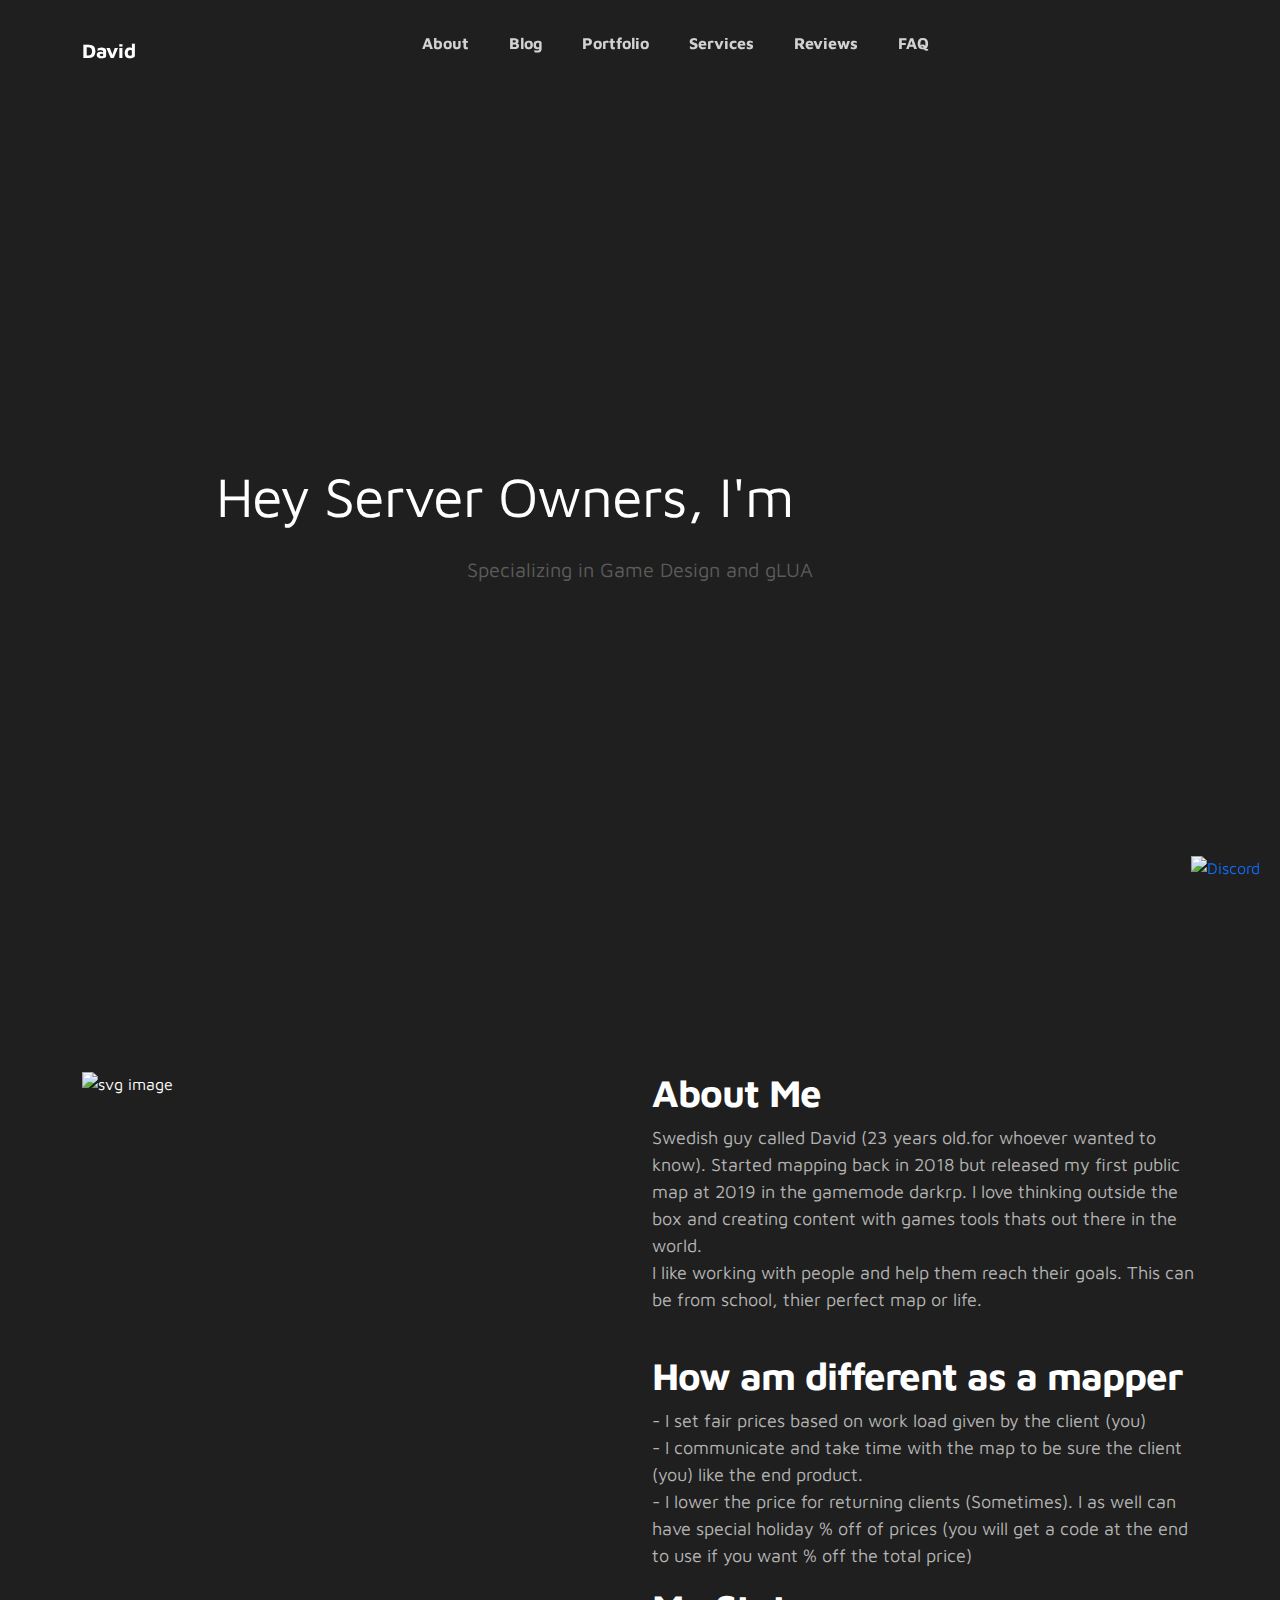
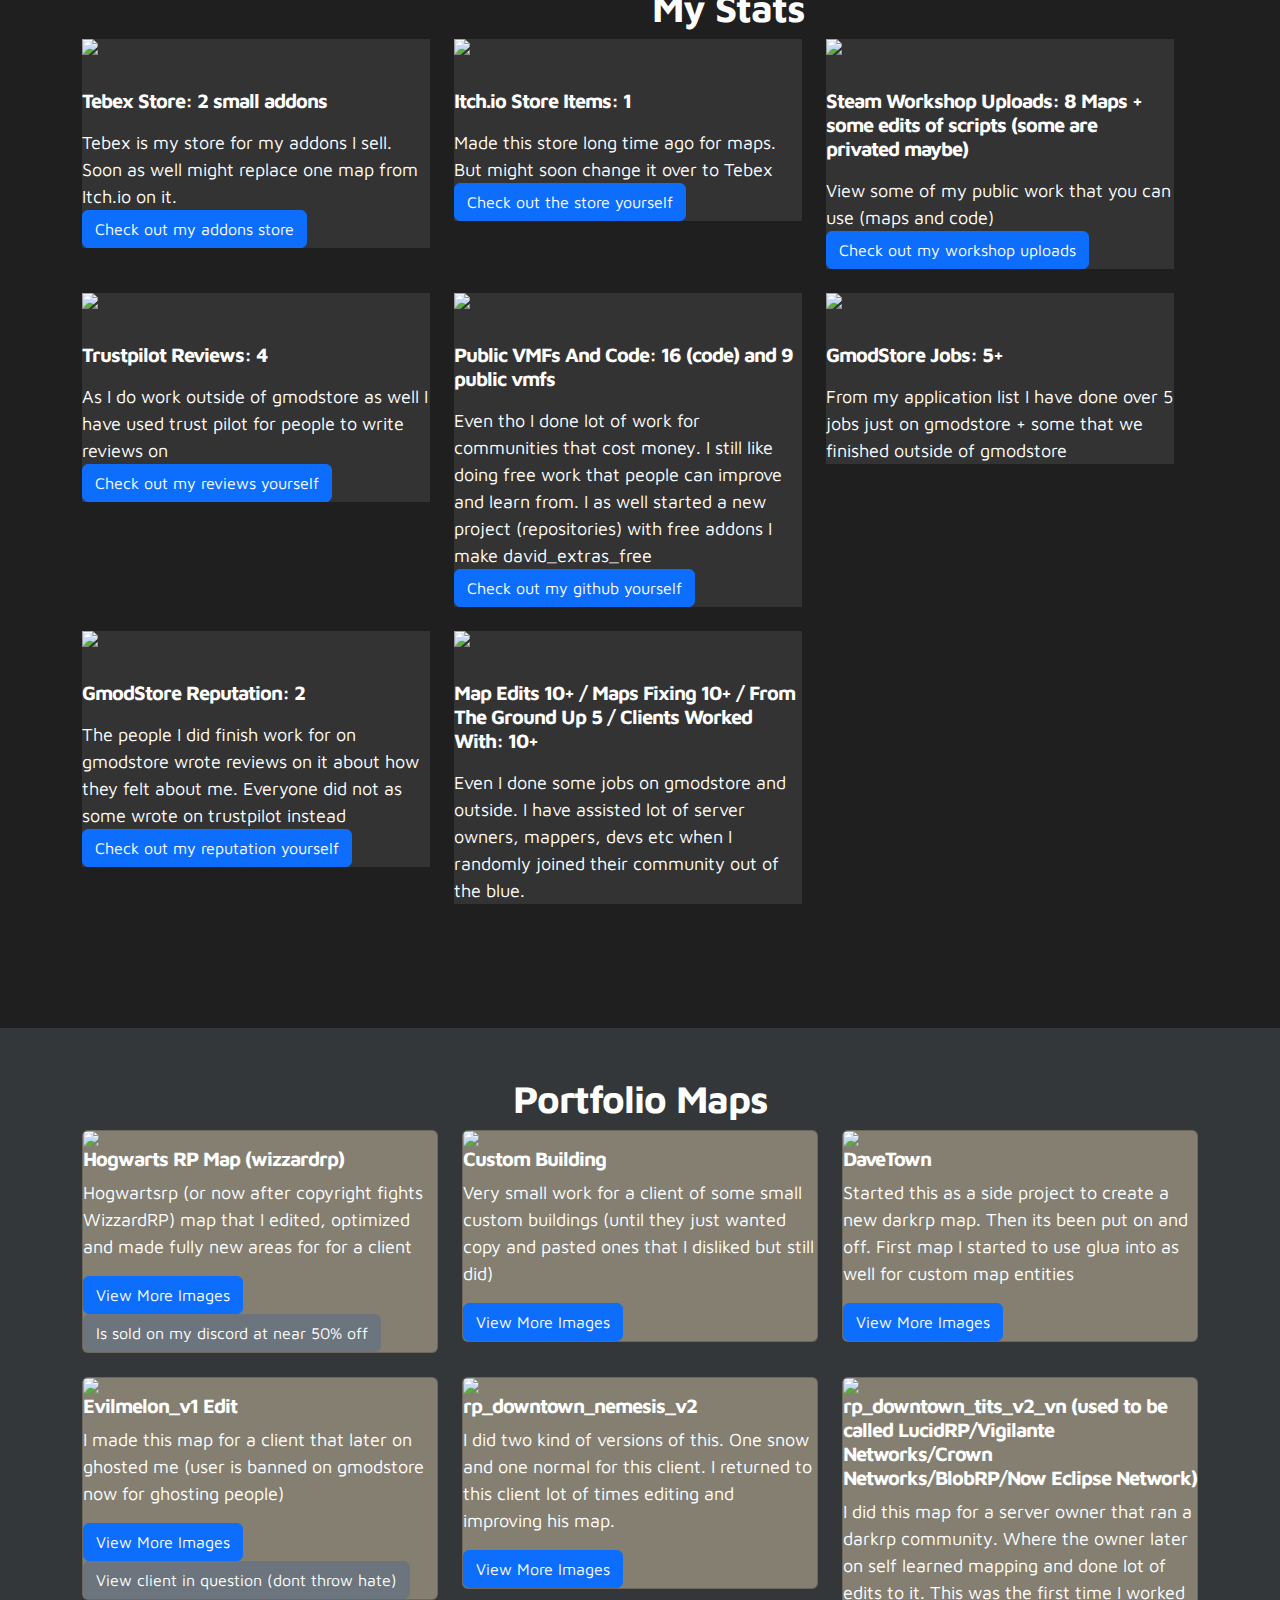
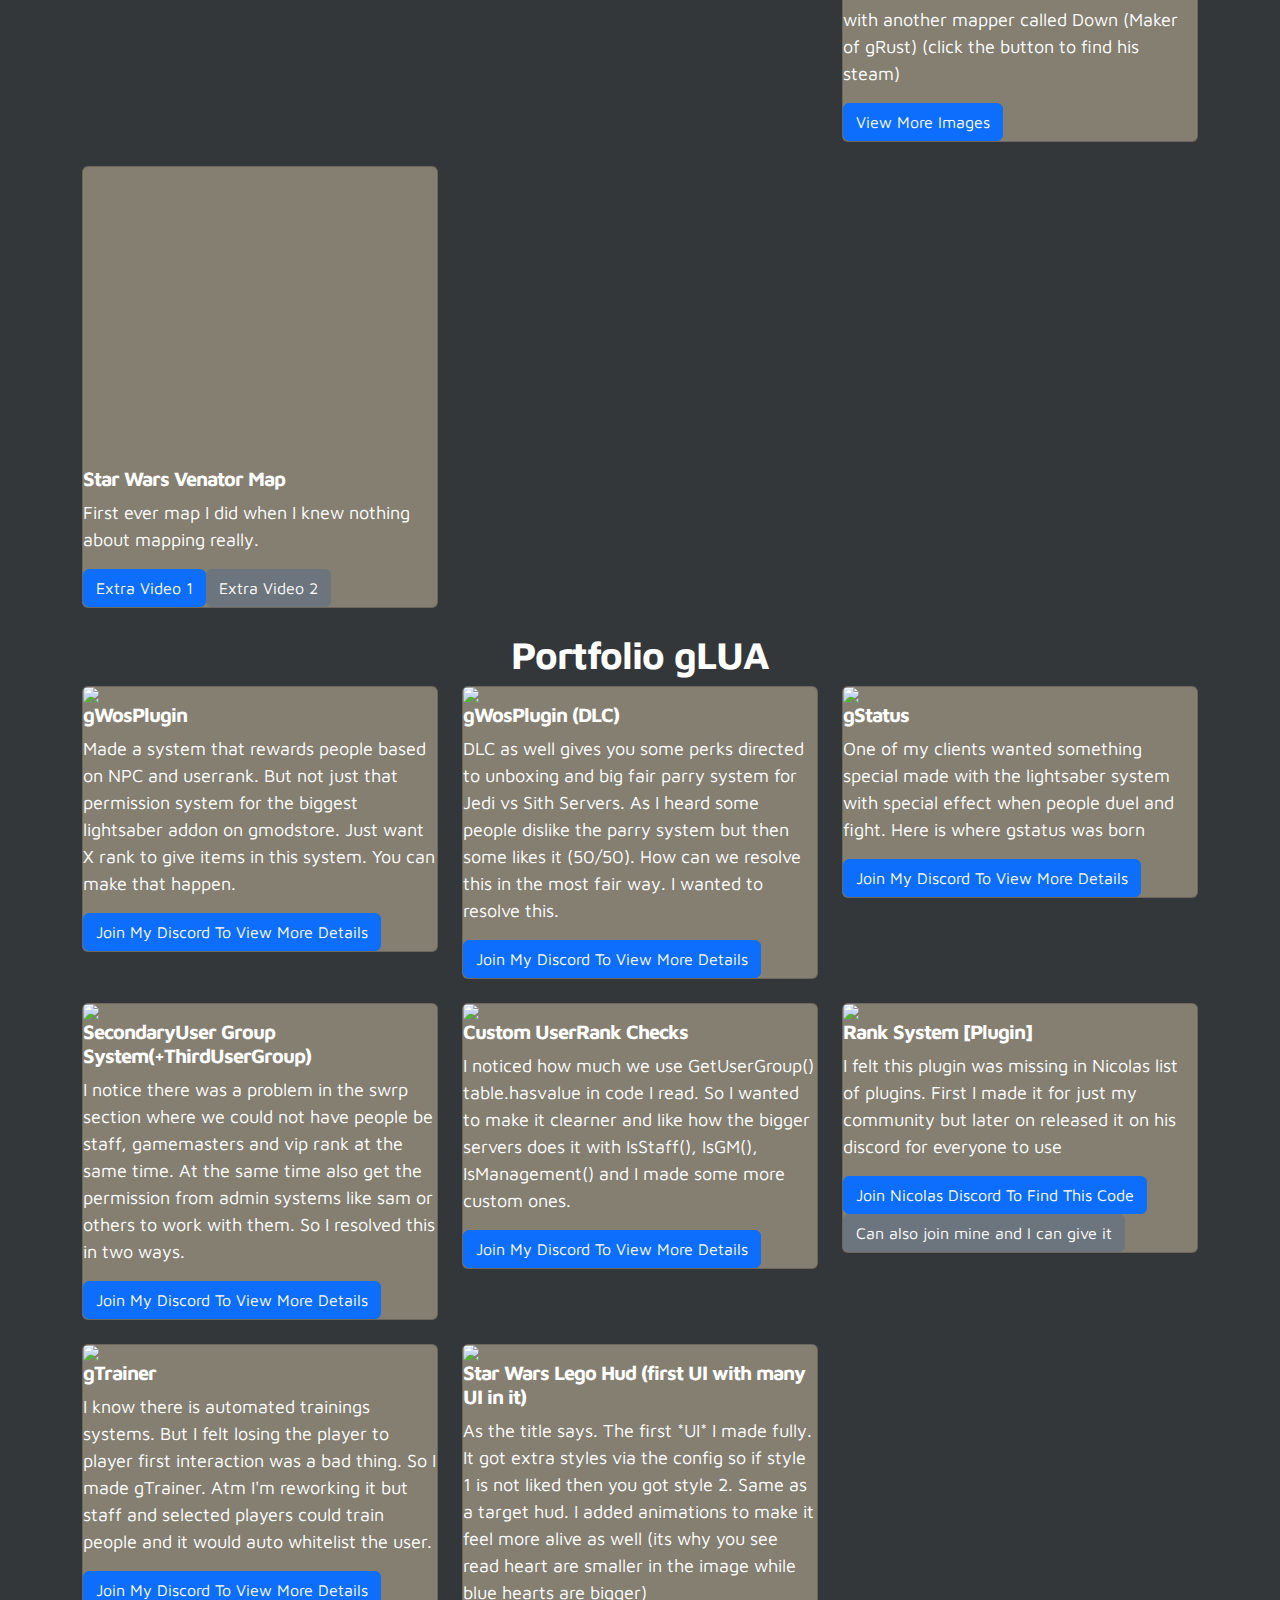
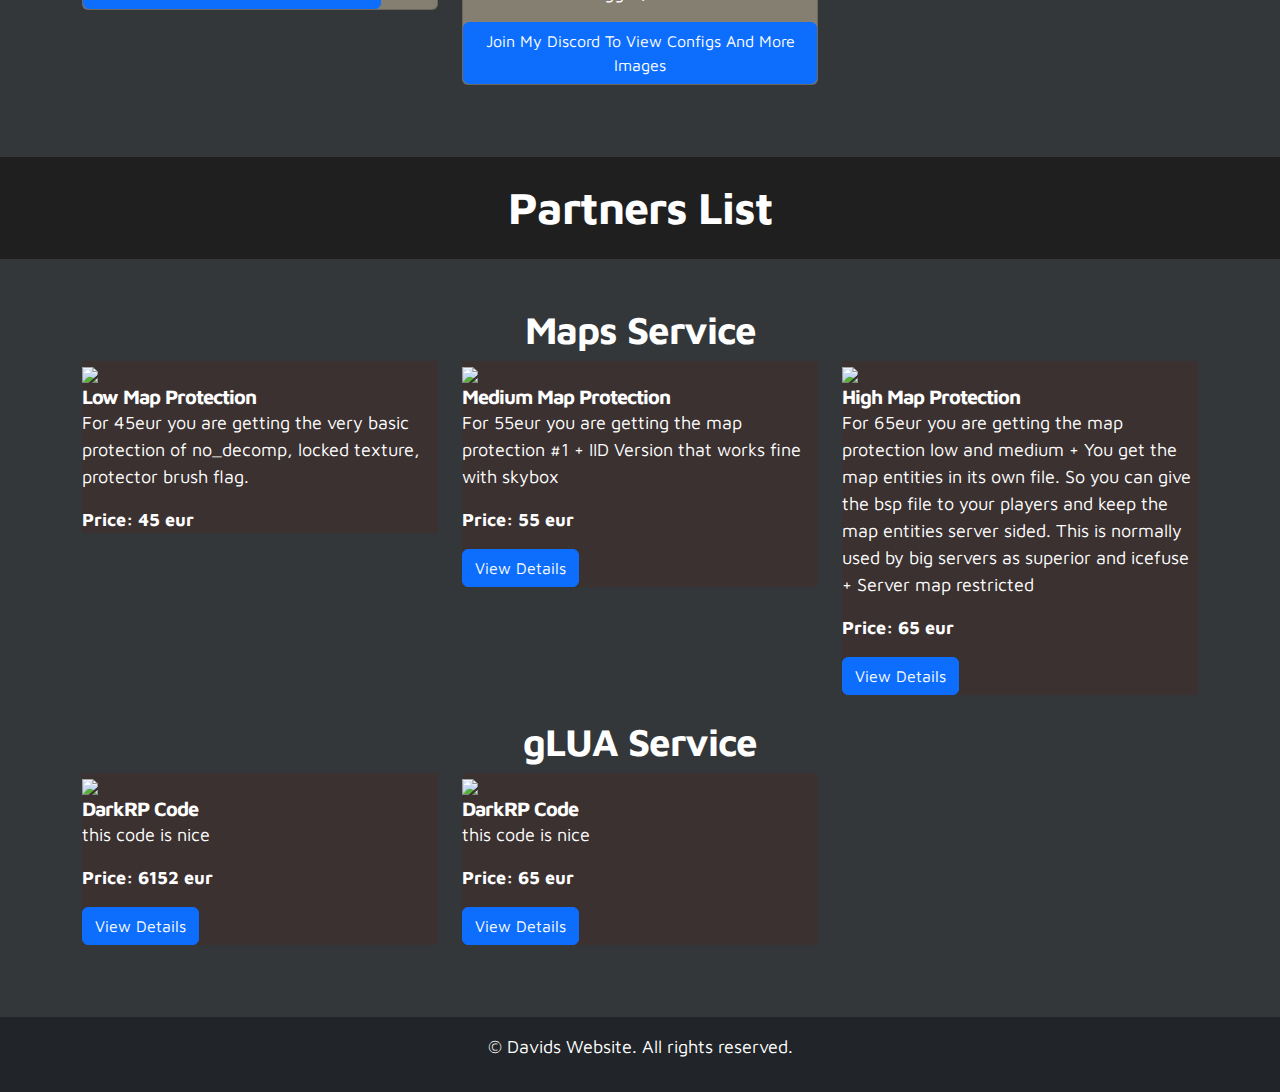
==== commit 92b01ddc: "I made so many damn addons whyyy" ====
--- a/rework/index.html
+++ b/rework/index.html
@@ -287,7 +287,9 @@
       { title: "gStatus" ,randomid: "1125436528756277259" , chatid: "1124690128523239434" , imagehost: "site" , imageid: "https://cdn.discordapp.com/attachments/1126466586266578975/1127189166732628038/image.png", imageformat: "jpg", type: "glua", buttontext: 'Join My Discord To View More Details', buttonlink: "https://discord.gg/ezaJDmbxPf", description: "One of my clients wanted something special made with the lightsaber system with special effect when people duel and fight. Here is where gstatus was born", extradbutton: "", extrabuttontext: "" },
       { title: "SecondaryUser Group System(+ThirdUserGroup)" ,randomid: "1125436528756277259" , chatid: "1124690128523239434" , imagehost: "site" , imageid: "https://cdn.discordapp.com/attachments/1126466586266578975/1127192166746292224/Ofralse.png", imageformat: "jpg", type: "glua", buttontext: 'Join My Discord To View More Details', buttonlink: "https://discord.gg/ezaJDmbxPf", description: "I notice there was a problem in the swrp section where we could not have people be staff, gamemasters and vip rank at the same time. At the same time also get the permission from admin systems like sam or others to work with them. So I resolved this in two ways.", extradbutton: "", extrabuttontext: "" },
       { title: "Custom UserRank Checks" ,randomid: "1125436528756277259" , chatid: "1124690128523239434" , imagehost: "site" , imageid: "https://cdn.discordapp.com/attachments/1126466586266578975/1127192320392040508/Ofralse2.png", imageformat: "jpg", type: "glua", buttontext: 'Join My Discord To View More Details', buttonlink: "https://discord.gg/ezaJDmbxPf", description: "I noticed how much we use GetUserGroup() table.hasvalue in code I read. So I wanted to make it clearner and like how the bigger servers does it with IsStaff(), IsGM(), IsManagement() and I made some more custom ones.", extradbutton: "", extrabuttontext: "" },
-      { title: "Rank System [Plugin]" ,randomid: "1125436528756277259" , chatid: "1124690128523239434" , imagehost: "site" , imageid: "https://cdn.discordapp.com/attachments/1126466586266578975/1127190328315748372/image.png", imageformat: "jpg", type: "glua", buttontext: 'Join Nicolas Discord To Find This Code', buttonlink: "https://discord.gg/RDv4r7XpYm", description: "test", extradbutton: "https://discord.gg/ezaJDmbxPf", extrabuttontext: "Can also join mine and I can give it" },
+      { title: "Rank System [Plugin]" ,randomid: "1125436528756277259" , chatid: "1124690128523239434" , imagehost: "site" , imageid: "https://cdn.discordapp.com/attachments/1126466586266578975/1127190328315748372/image.png", imageformat: "jpg", type: "glua", buttontext: 'Join Nicolas Discord To Find This Code', buttonlink: "https://discord.gg/RDv4r7XpYm", description: "I felt this plugin was missing in Nicolas list of plugins. First I made it for just my community but later on released it on his discord for everyone to use", extradbutton: "https://discord.gg/ezaJDmbxPf", extrabuttontext: "Can also join mine and I can give it" },
+      { title: "gTrainer" ,randomid: "1125436528756277259" , chatid: "1124690128523239434" , imagehost: "site" , imageid: "https://cdn.discordapp.com/attachments/1126466586266578975/1127195762439245894/image.png", imageformat: "jpg", type: "glua", buttontext: 'Join My Discord To View More Details', buttonlink: "https://discord.gg/ezaJDmbxPf", description: "I know there is automated trainings systems. But I felt losing the player to player first interaction was a bad thing. So I made gTrainer. Atm I'm reworking it but staff and selected players could train people and it would auto whitelist the user.", extradbutton: "", extrabuttontext: "" },
+     
       { title: "Star Wars Lego Hud (first UI with many UI in it)" ,randomid: "1125436528756277259" , chatid: "1124690128523239434" , imagehost: "site" , imageid: "https://cdn.discordapp.com/attachments/1126466586266578975/1127175950593966130/image.png", imageformat: "jpg", type: "glua", buttontext: 'Join My Discord To View Configs And More Images', buttonlink: "https://discord.gg/ezaJDmbxPf", description: "As the title says. The first *UI* I made fully. It got extra styles via the config so if style 1 is not liked then you got style 2. Same as a target hud. I added animations to make it feel more alive as well (its why you see read heart are smaller in the image while blue hearts are bigger)", extradbutton: "", extrabuttontext: "" },
     ];
 
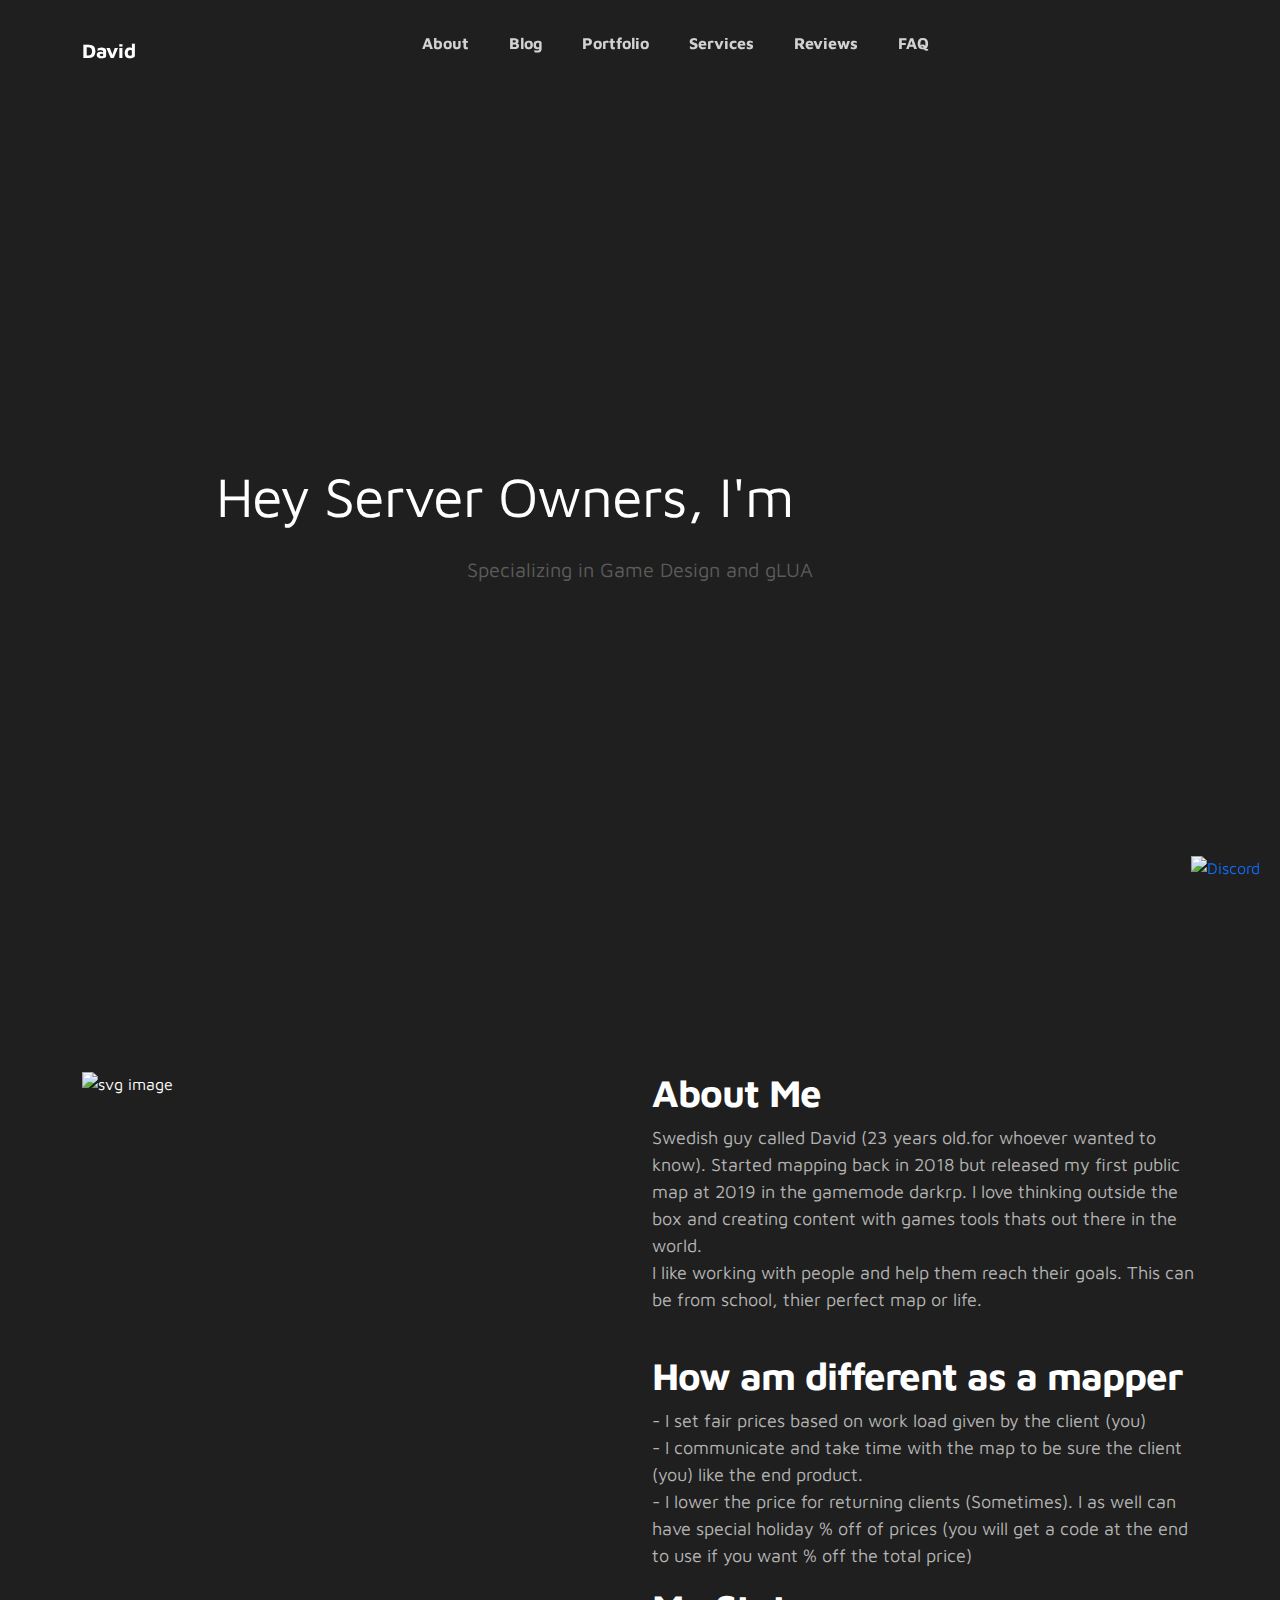
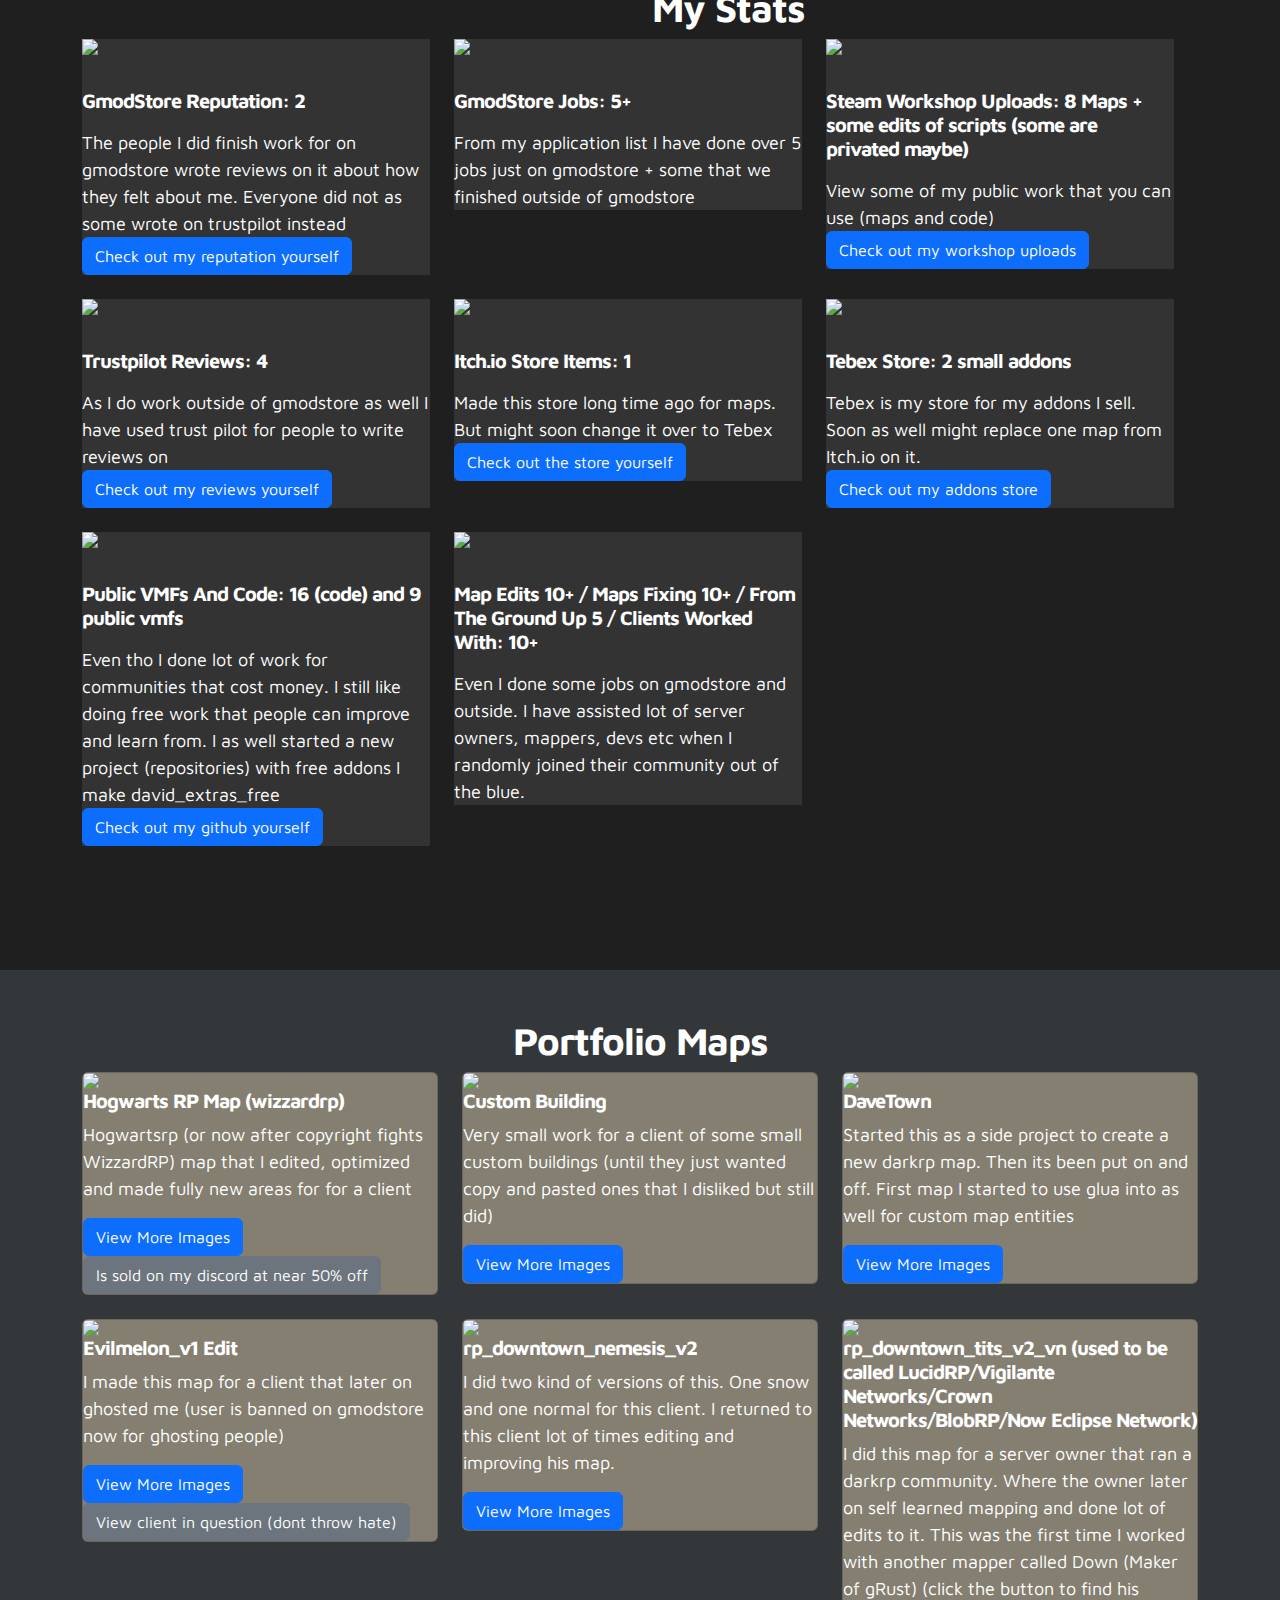
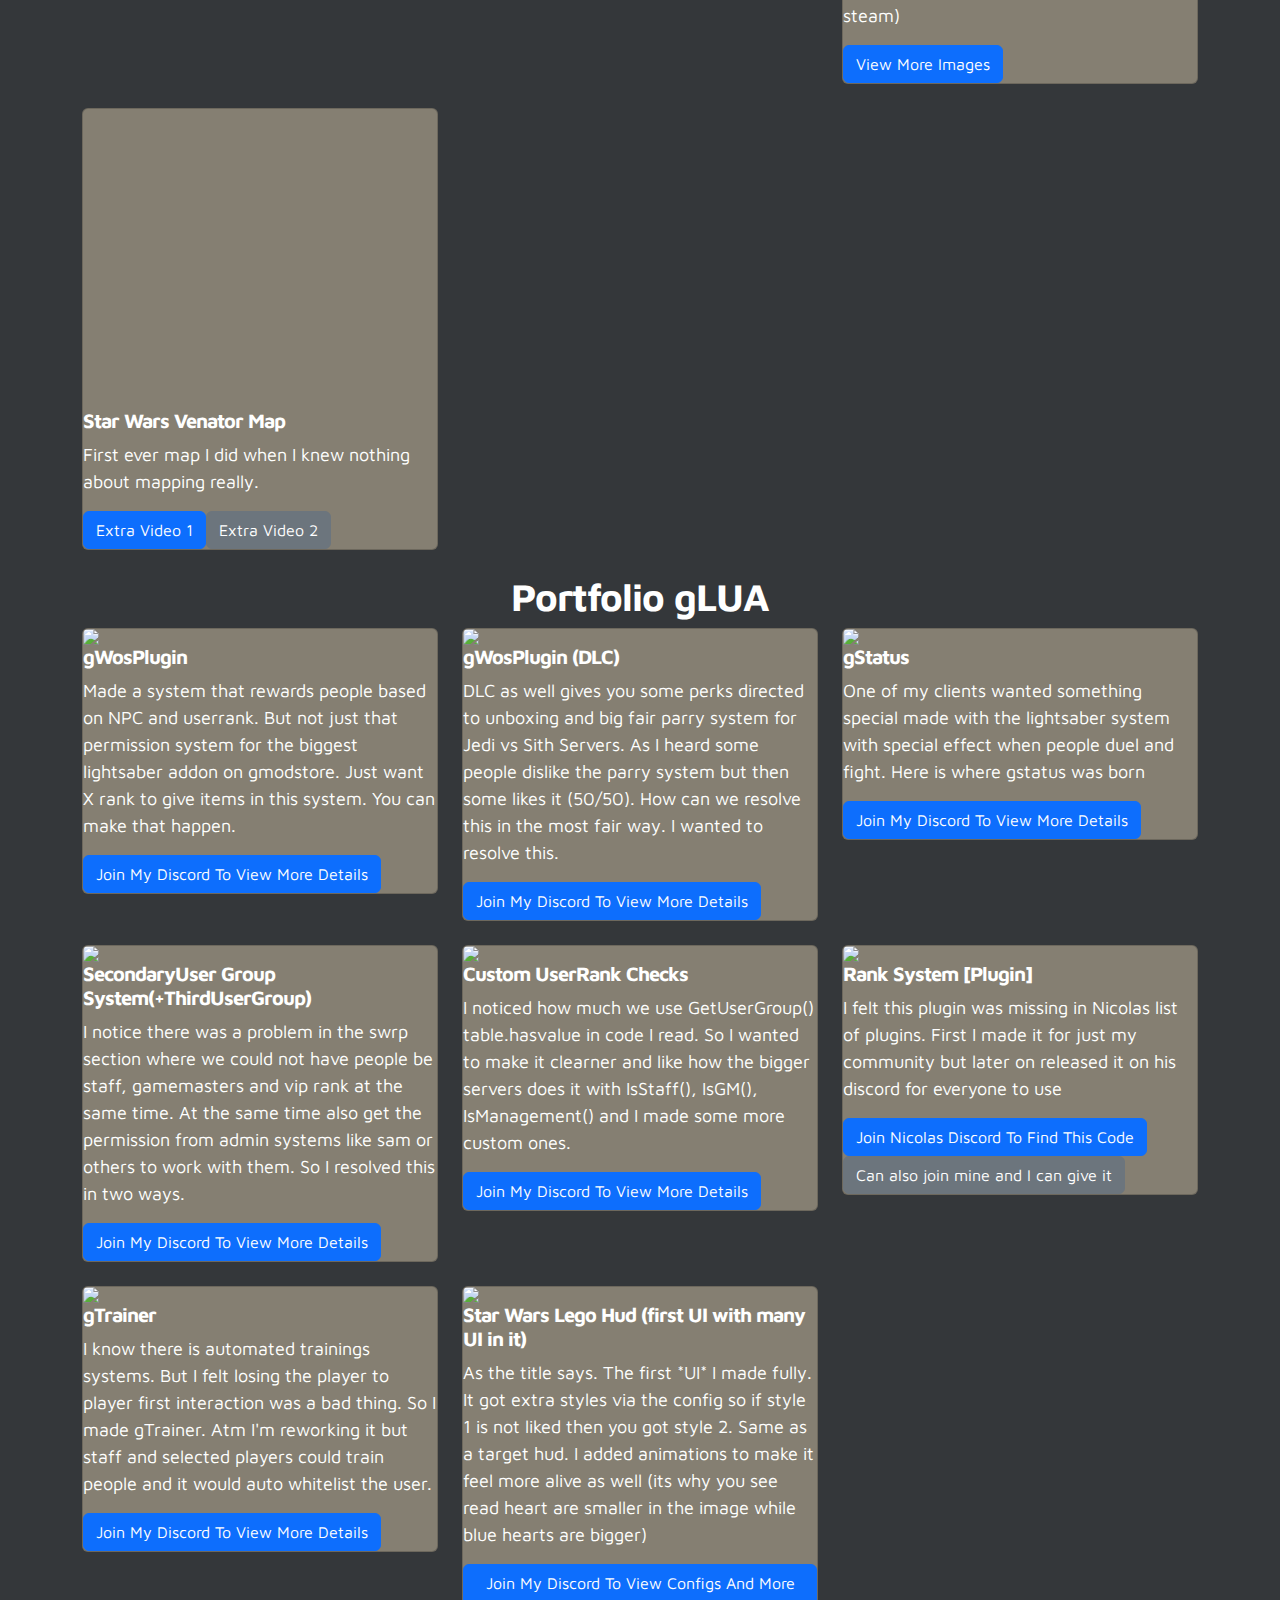
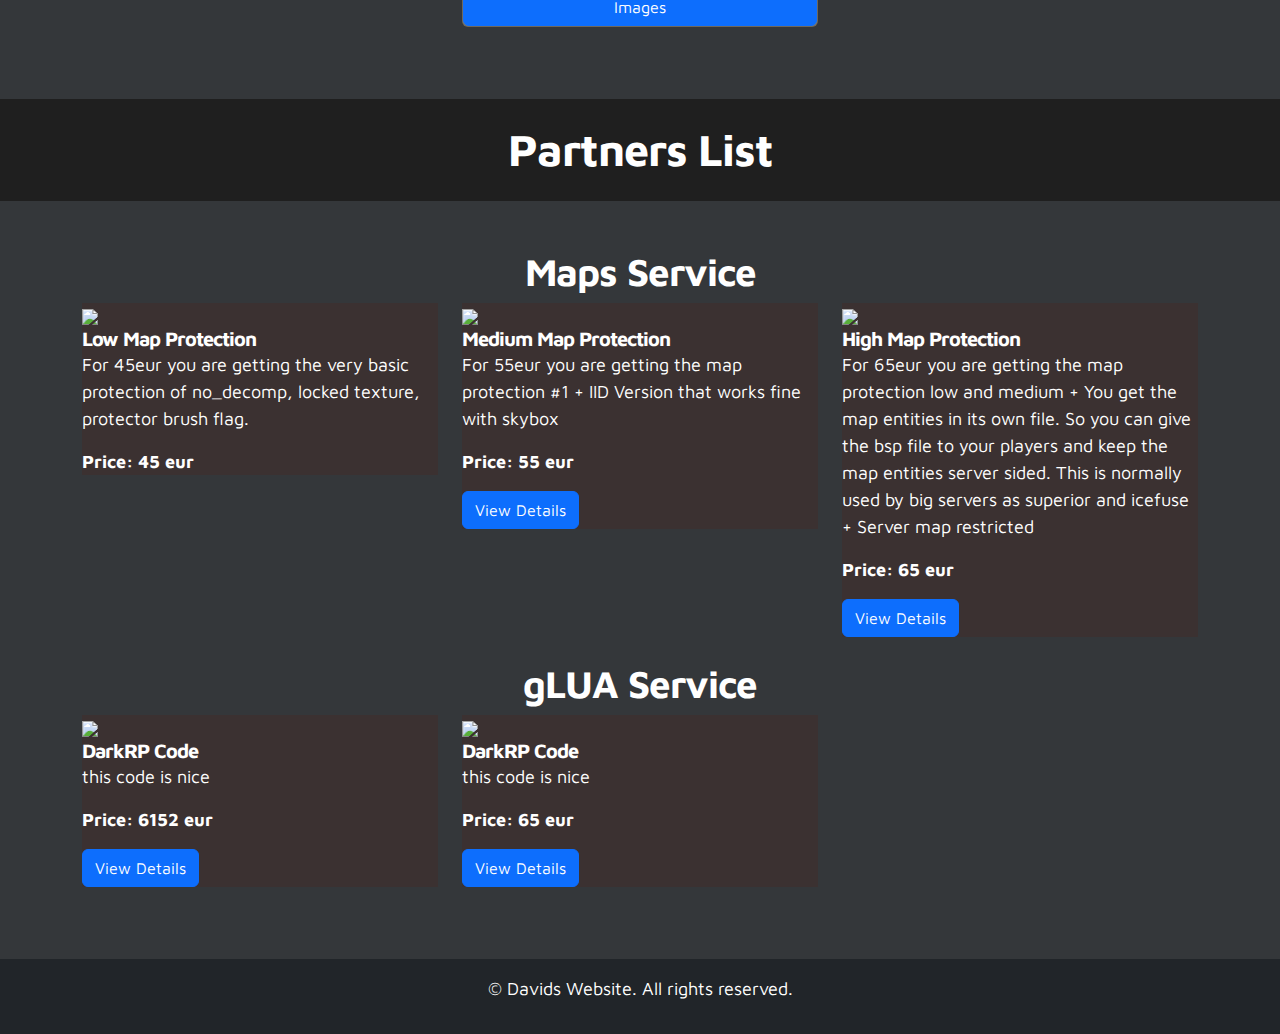
==== commit 12ad1f81: "fixed service tab not going to service" ====
--- a/rework/index.html
+++ b/rework/index.html
@@ -64,7 +64,7 @@
                     </li>
                     <li class="nav-item">
                      <li class="nav-item">
-                        <a href="#Service" class="nav-link"><span data-hover="Service">Services</span></a>
+                        <a href="#service" class="nav-link"><span data-hover="Service">Services</span></a>
                     </li>
 <li class="nav-item">
                         <a href="#reviews" class="nav-link"><span data-hover="Reviews">Reviews</span></a>
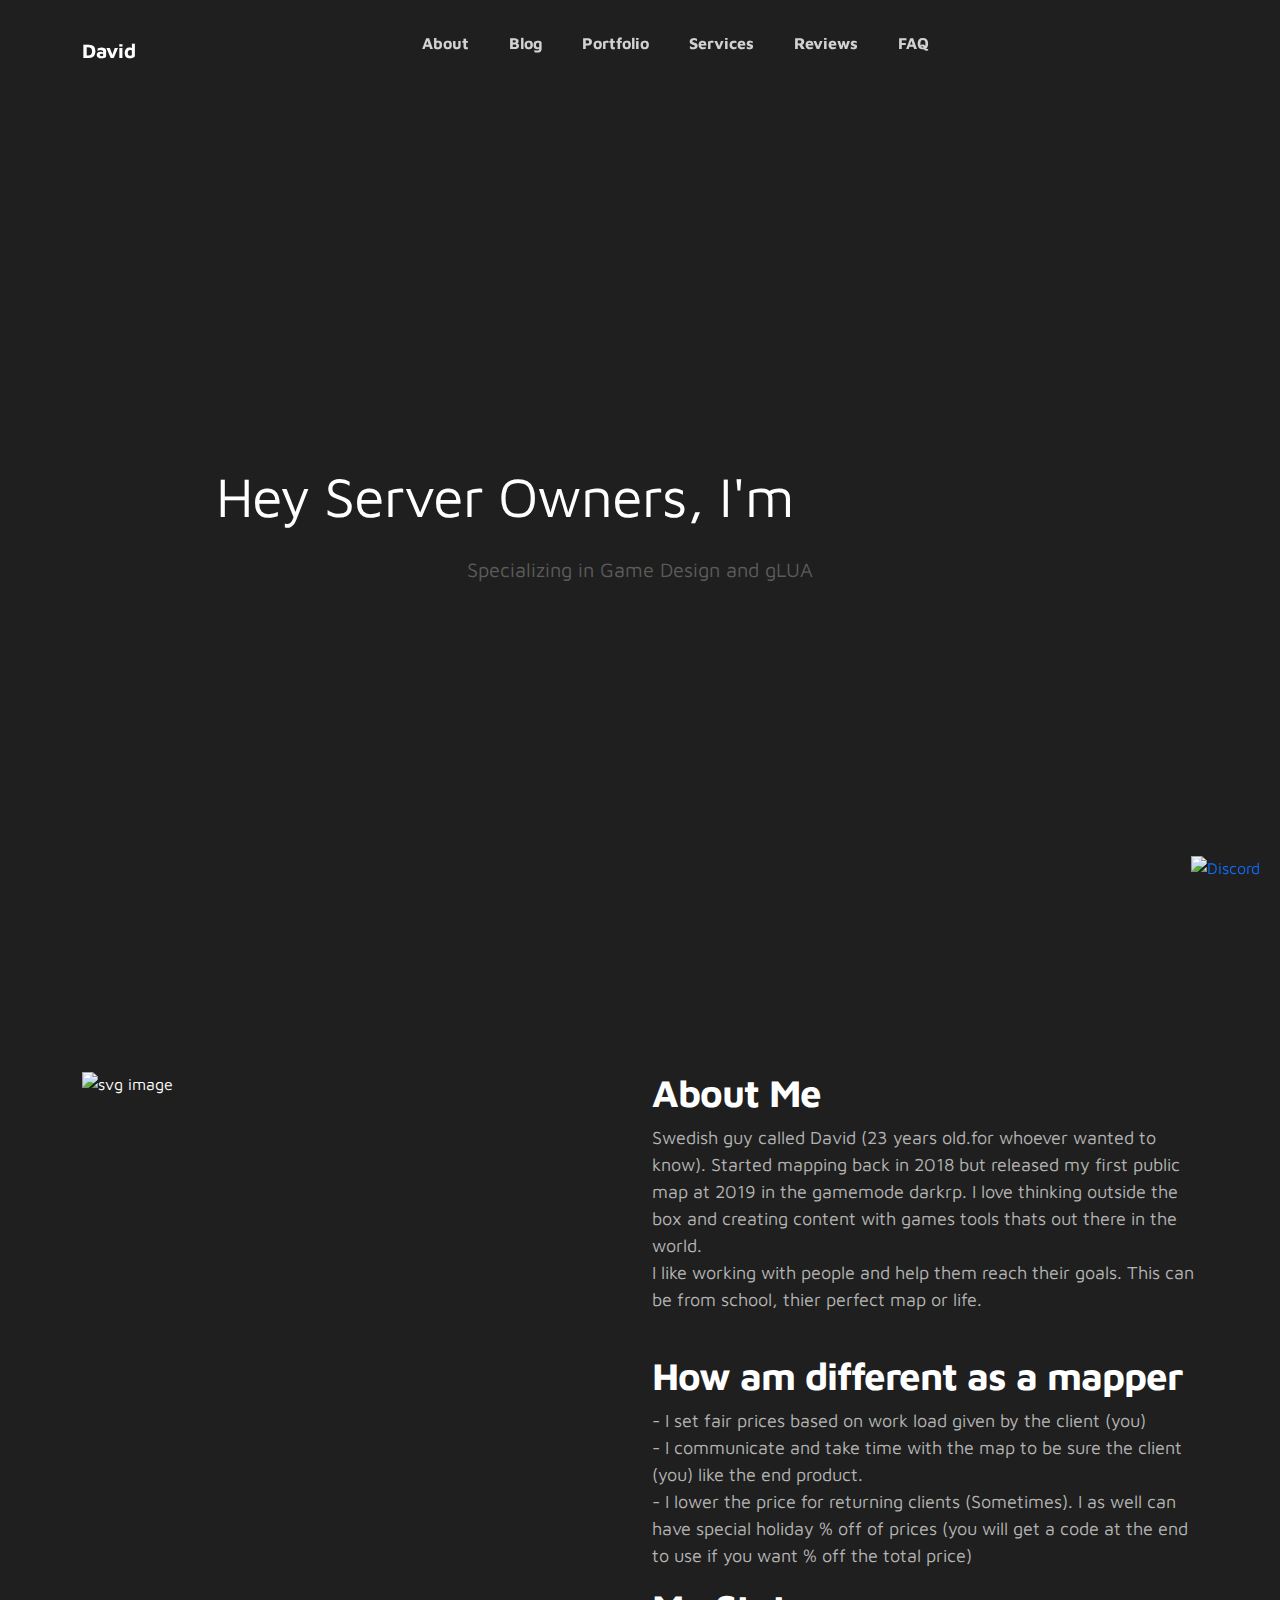
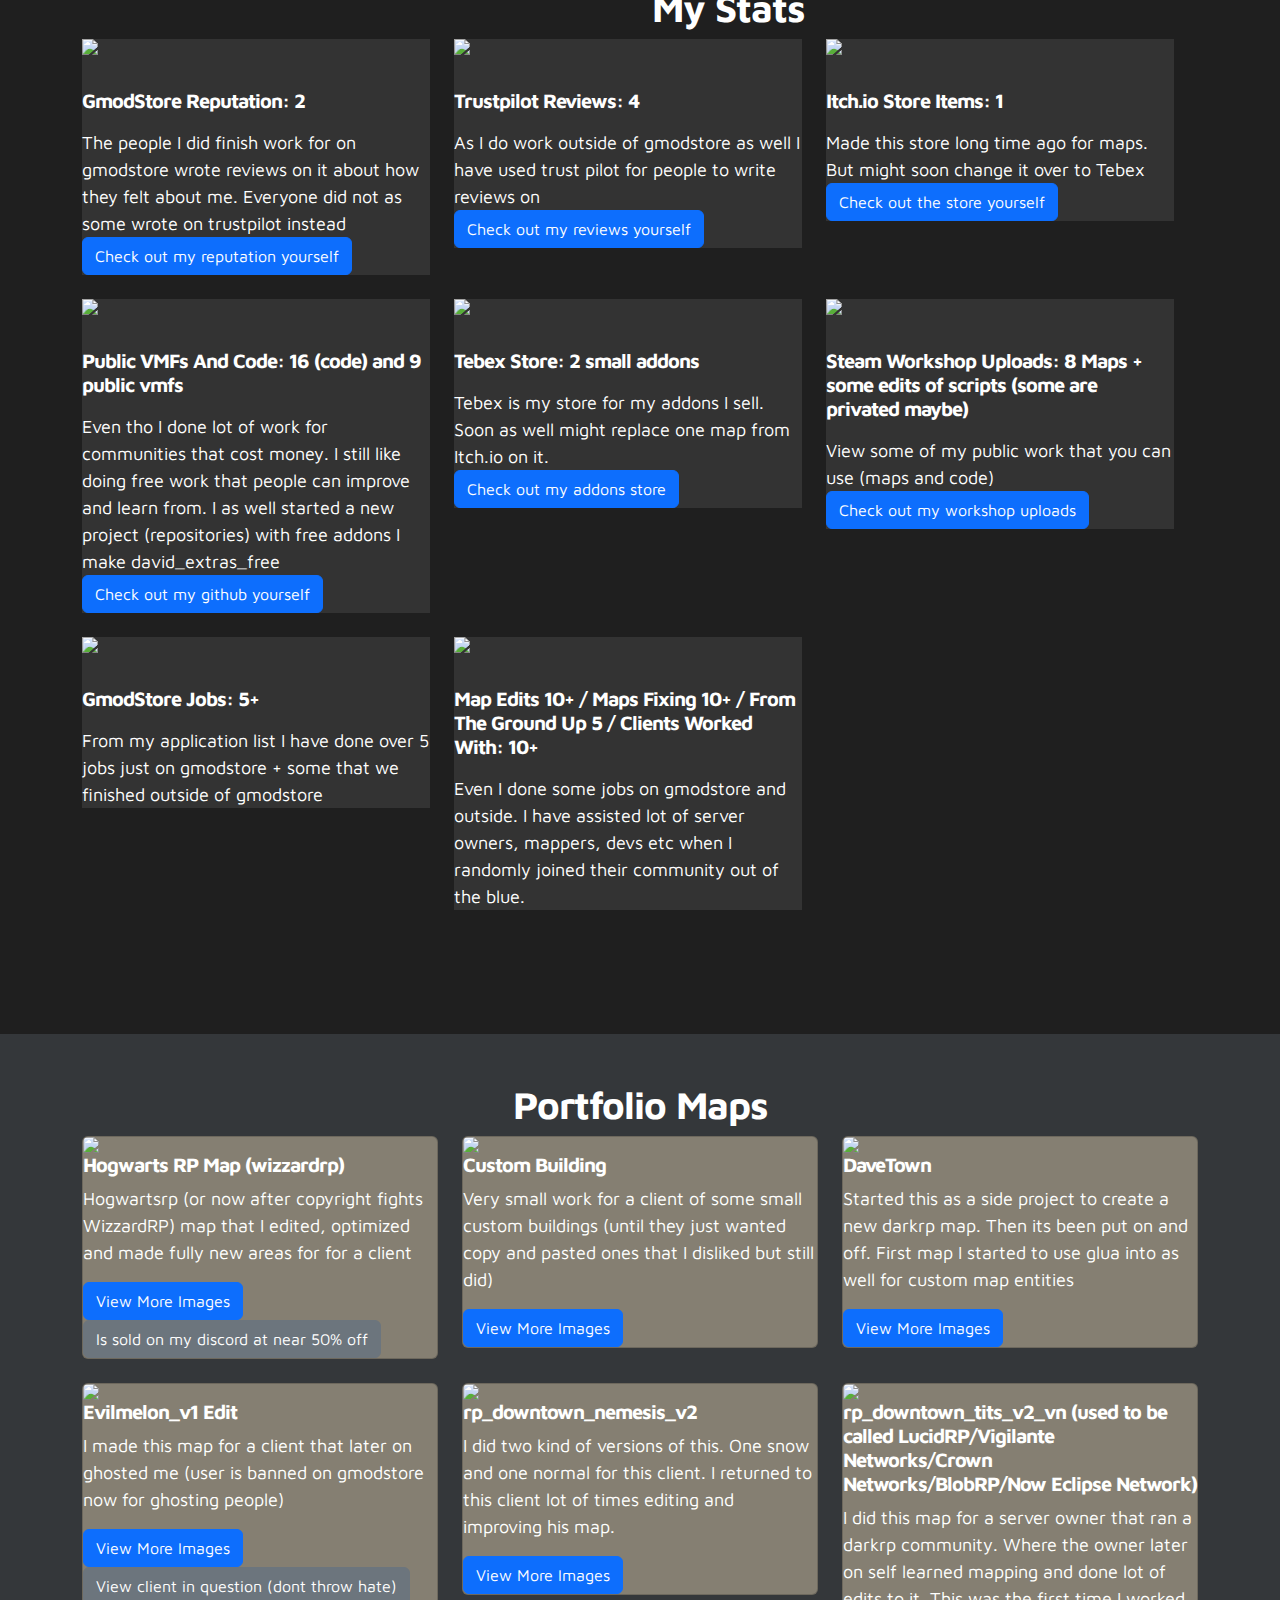
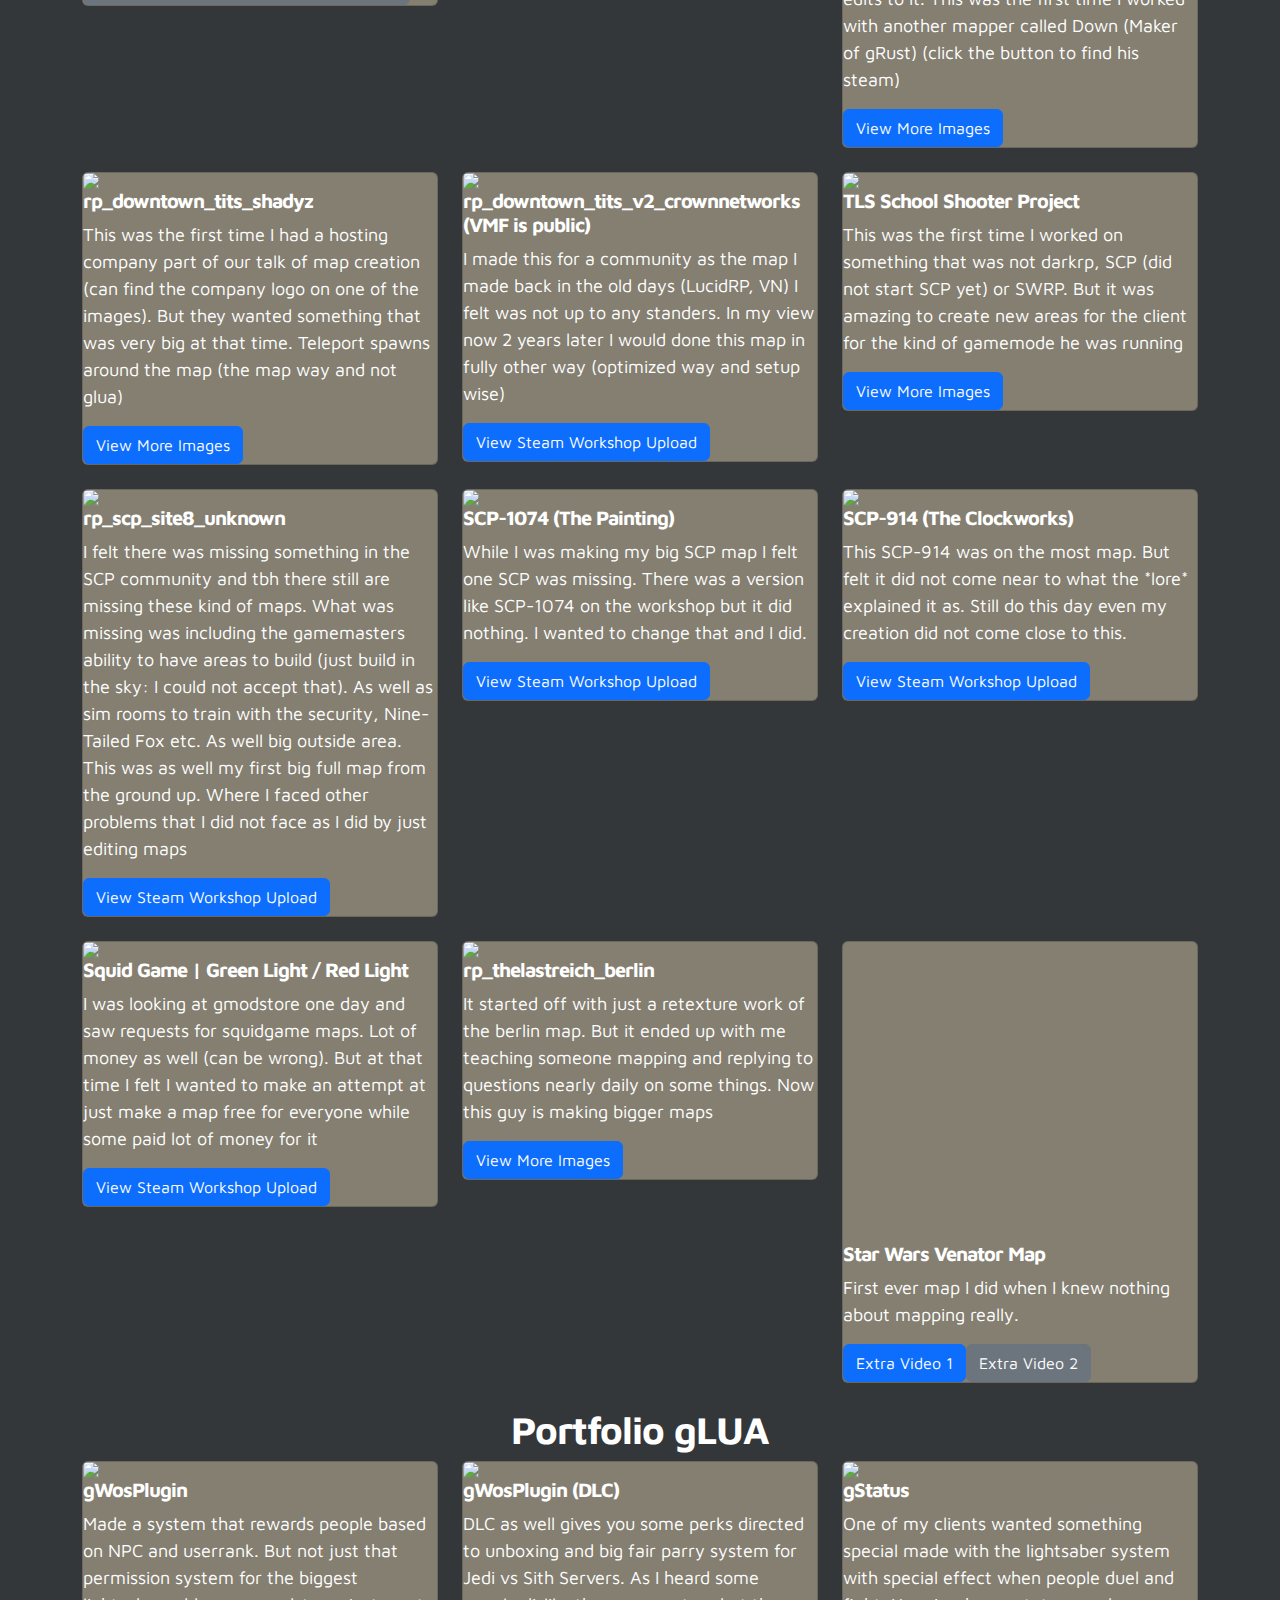
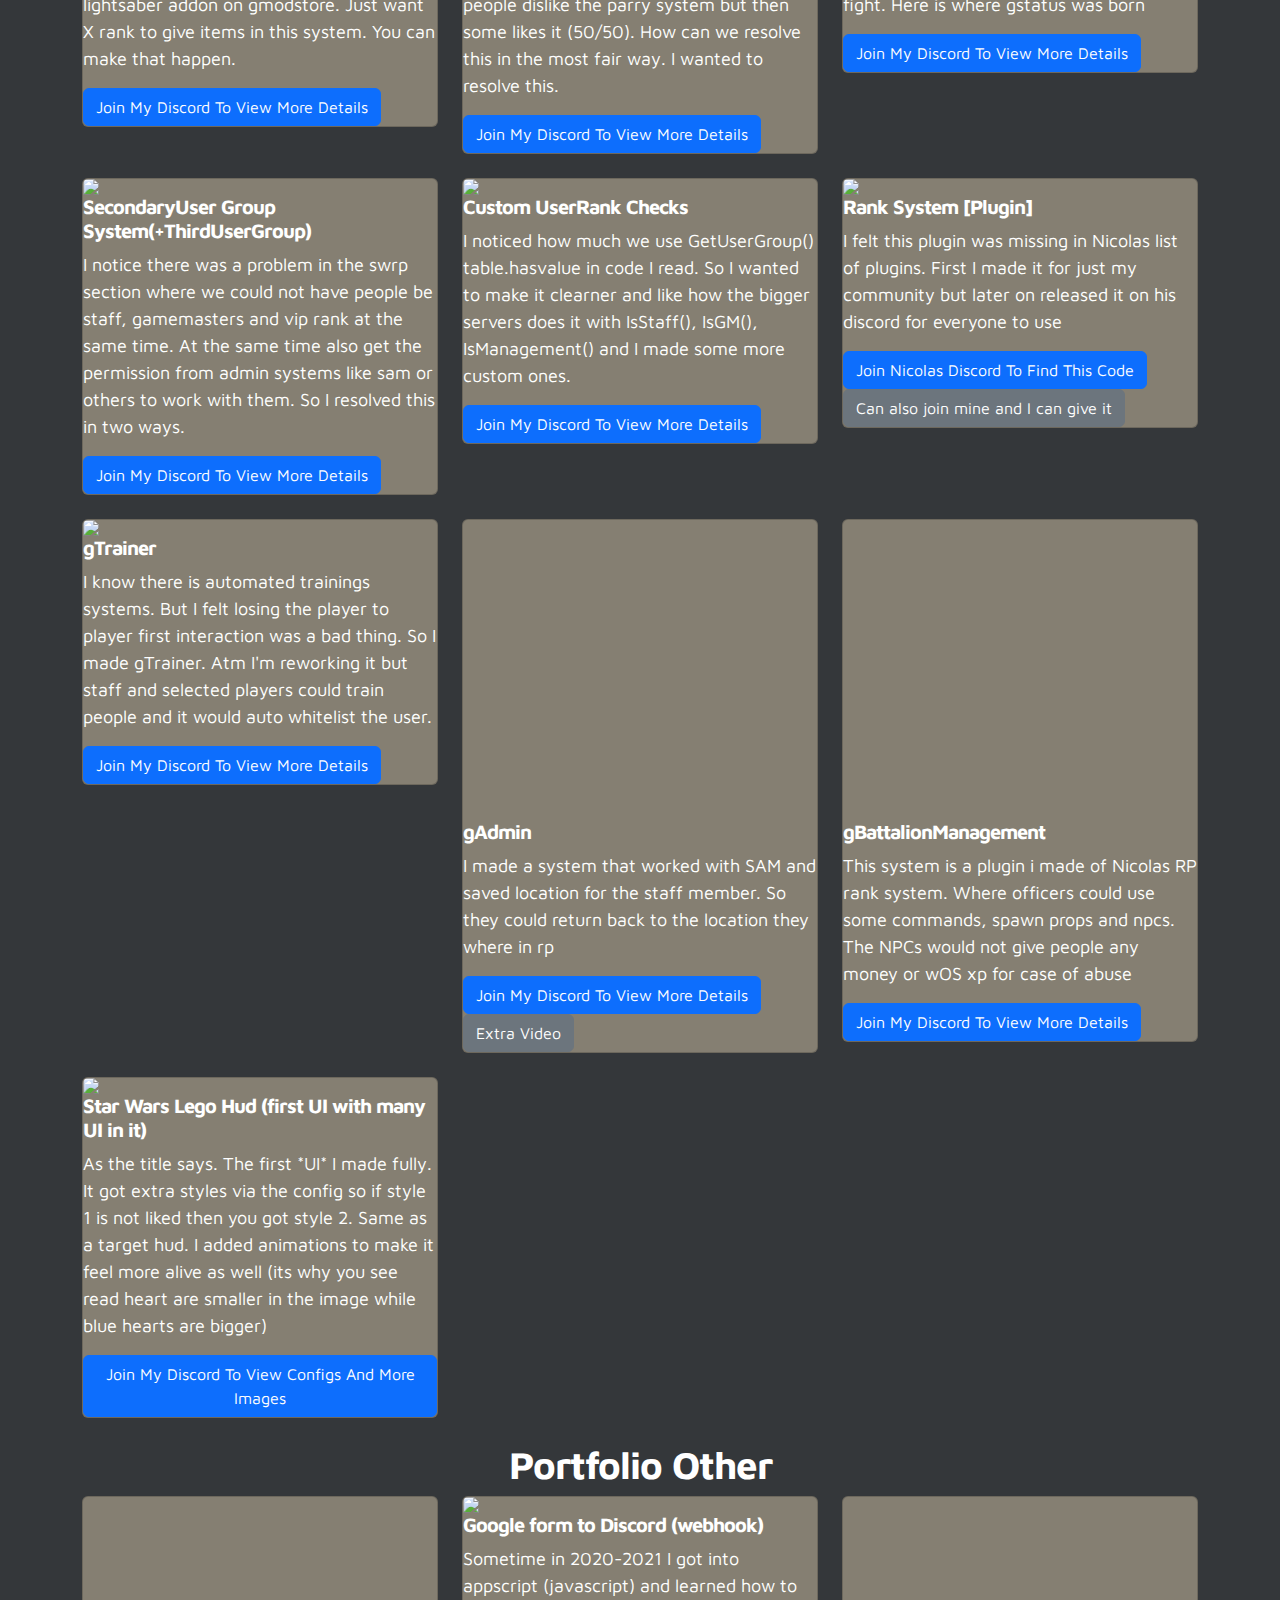
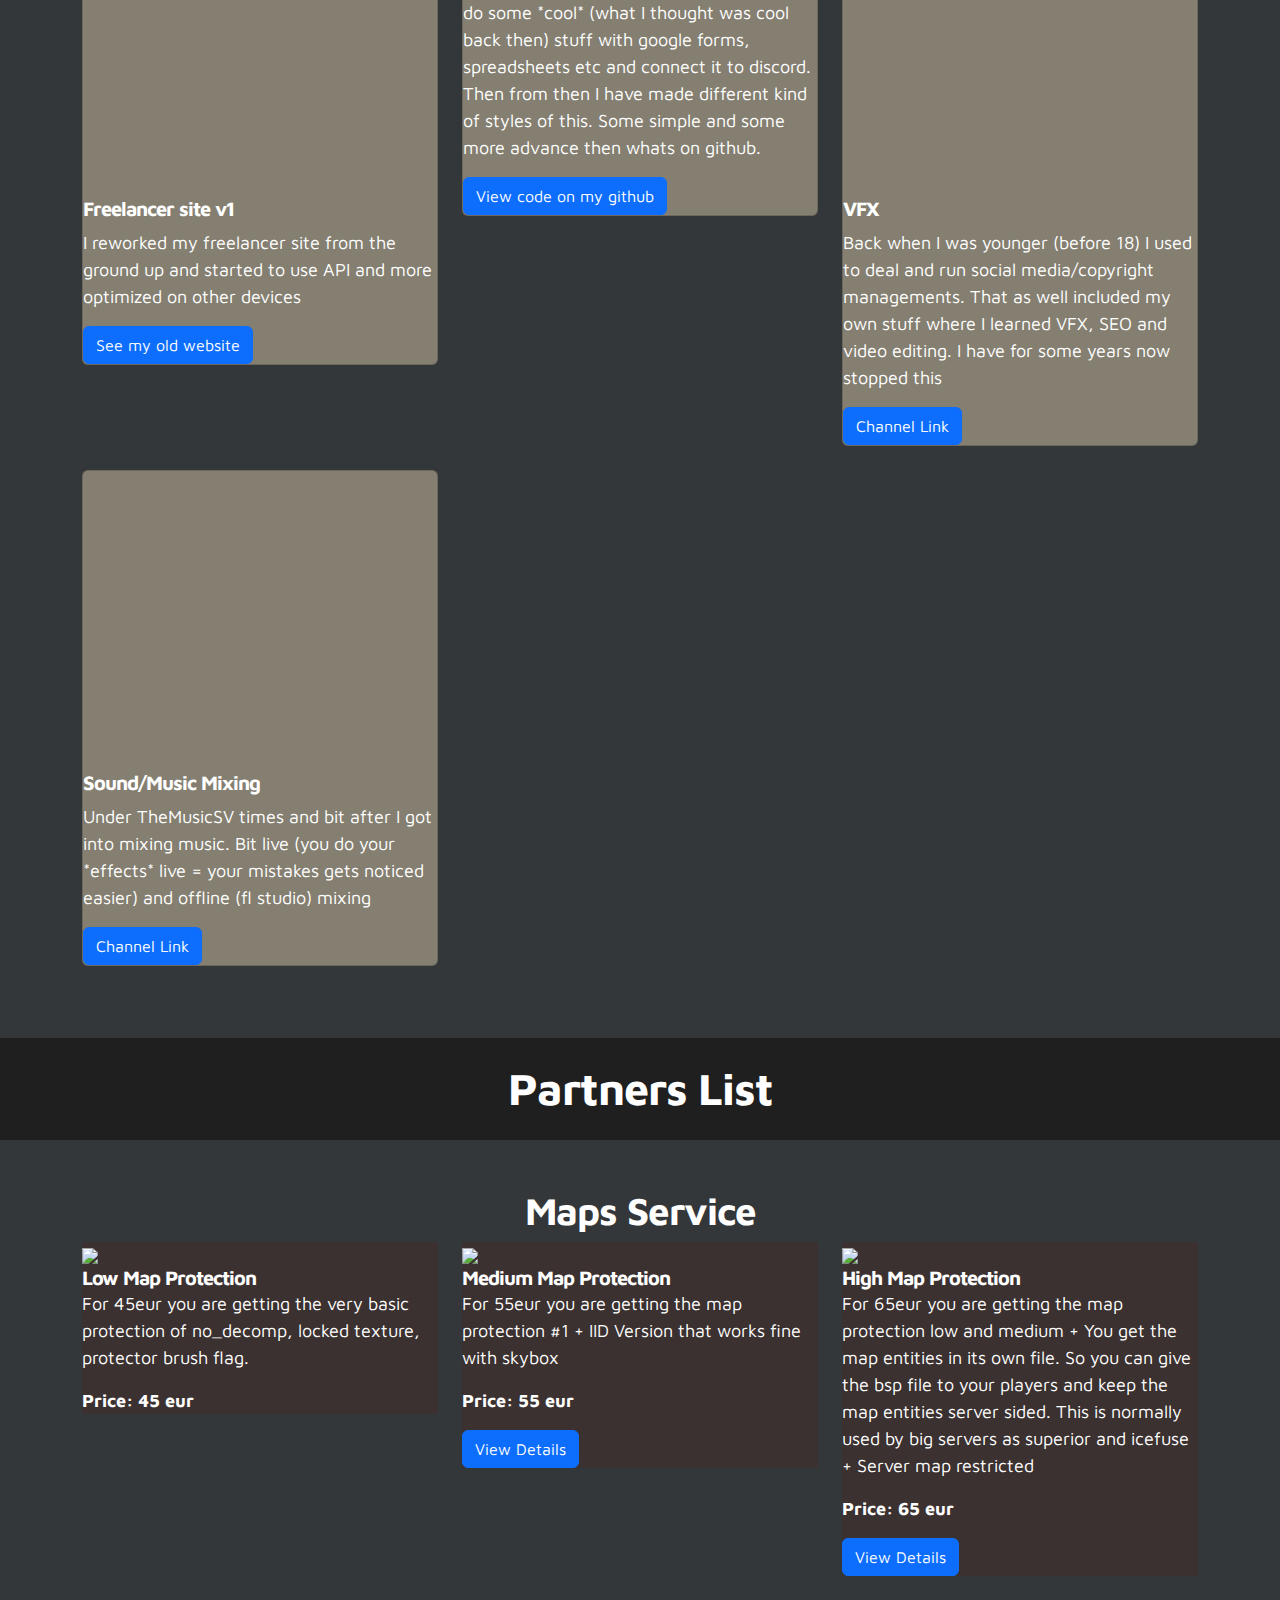
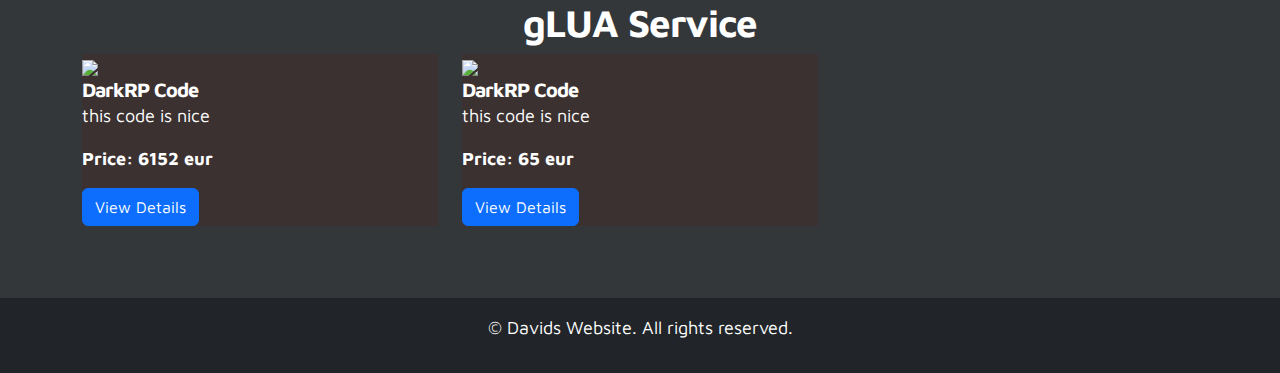
==== commit 82d84df9: "Portfolio done (damn I done lot of shit)" ====
--- a/rework/index.html
+++ b/rework/index.html
@@ -270,27 +270,45 @@
 
     const portfolios = [
 
+
+    // Map
       { title: "Hogwarts RP Map (wizzardrp)" , randomid: "" , chatid: "" , imagehost: "imgur" , imageid: "JqEMQRb", imageformat: "jpg", type: "map",buttontext: 'View More Images', buttonlink: "https://imgur.com/a/5QrBvWu", description: "Hogwartsrp (or now after copyright fights WizzardRP) map that I edited, optimized and made fully new areas for for a client", extradbutton: "https://discord.gg/ezaJDmbxPf", extrabuttontext: "Is sold on my discord at near 50% off" },
       { title: "Custom Building" ,randomid: "" , chatid: "" , imagehost: "imgur" , imageid: "SAKBSJq",imageformat: "jpg", type: "map",buttontext: 'View More Images', buttonlink: "https://imgur.com/a/s8HVzzD", description: "Very small work for a client of some small custom buildings (until they just wanted copy and pasted ones that I disliked but still did)", extradbutton: "", extrabuttontext: "" },
       { title: "DaveTown" ,randomid: "" , chatid: "" , imagehost: "imgur" , imageid: "NaFZlkW", imageformat: "jpg", type: "map",buttontext: 'View More Images', buttonlink: "https://imgur.com/a/xRutpB0", description: "Started this as a side project to create a new darkrp map. Then its been put on and off. First map I started to use glua into as well for custom map entities", extradbutton: "", extrabuttontext: "" },
       { title: "Evilmelon_v1 Edit" ,randomid: "" , chatid: "" , imagehost: "imgur" , imageid: "dDO7cdV", imageformat: "jpg", type: "map", buttontext: 'View More Images', buttonlink: "https://imgur.com/a/8X9Mp88", description: "I made this map for a client that later on ghosted me (user is banned on gmodstore now for ghosting people)", extradbutton: "https://www.gmodstore.com/users/76561198092852011", extrabuttontext: "View client in question (dont throw hate)" },
       { title: "rp_downtown_nemesis_v2" ,randomid: "" , chatid: "" , imagehost: "imgur" , imageid: "yGAKXsB",imageformat: "jpg", type: "map", buttontext: 'View More Images', buttonlink: "https://imgur.com/a/pqLO7Nf", description: "I did two kind of versions of this. One snow and one normal for this client. I returned to this client lot of times editing and improving his map.", extradbutton: "", extrabuttontext: "" },
       { title: "rp_downtown_tits_v2_vn (used to be called LucidRP/Vigilante Networks/Crown Networks/BlobRP/Now Eclipse Network)" ,randomid: "" , chatid: "" , imagehost: "site" , imageid: "https://steamuserimages-a.akamaihd.net/ugc/1753568711089583120/B304DF41C38FA08B088AD11F109A725E159E23FD/?imw=637&imh=358&ima=fit&impolicy=Letterbox&imcolor=%23000000&letterbox=true",imageformat: "jpg", type: "map", buttontext: 'View More Images', buttonlink: "https://steamcommunity.com/sharedfiles/filedetails/?id=1950836554", description: "I did this map for a server owner that ran a darkrp community. Where the owner later on self learned mapping and done lot of edits to it. This was the first time I worked with another mapper called Down (Maker of gRust) (click the button to find his steam)", extradbutton: "", extrabuttontext: "" },
-    //  { title: "rp_downtown_nemesis_v2" ,randomid: "" , chatid: "" , imagehost: "imgur" , imageid: "yGAKXsB",imageformat: "jpg", type: "map",buttontext: 'View More Images', buttonlink: "https://imgur.com/a/pqLO7Nf", description: "I did two kind of versions of this. One snow and one normal for this client. I returned to this client lot of times editing and improving his map.", extradbutton: "", extrabuttontext: "" },
-    //  { title: "rp_downtown_nemesis_v2" ,randomid: "" , chatid: "" , imagehost: "imgur" , imageid: "yGAKXsB",imageformat: "jpg", type: "map", buttontext: 'View More Images', buttonlink: "https://imgur.com/a/pqLO7Nf", description: "I did two kind of versions of this. One snow and one normal for this client. I returned to this client lot of times editing and improving his map.", extradbutton: "", extrabuttontext: "" },
+      { title: "rp_downtown_tits_shadyz" ,randomid: "" , chatid: "" , imagehost: "imgur" , imageid: "a3mRWBT",imageformat: "jpg", type: "map",buttontext: 'View More Images', buttonlink: "https://imgur.com/a/nd5FJIo", description: "This was the first time I had a hosting company part of our talk of map creation (can find the company logo on one of the images). But they wanted something that was very big at that time. Teleport spawns around the map (the map way and not glua)", extradbutton: "", extrabuttontext: "" },
+      { title: "rp_downtown_tits_v2_crownnetworks (VMF is public)" ,randomid: "" , chatid: "" , imagehost: "site" , imageid: "https://steamuserimages-a.akamaihd.net/ugc/1758062560779626333/19224AFAD1C9EF0EB96F09BE2023E8FEB4455ED5/?imw=637&imh=358&ima=fit&impolicy=Letterbox&imcolor=%23000000&letterbox=true",imageformat: "jpg", type: "map", buttontext: 'View Steam Workshop Upload', buttonlink: "https://steamcommunity.com/sharedfiles/filedetails/?id=2388080113", description: "I made this for a community as the map I made back in the old days (LucidRP, VN) I felt was not up to any standers. In my view now 2 years later I would done this map in fully other way (optimized way and setup wise)", extradbutton: "", extrabuttontext: "" },
+      { title: "TLS School Shooter Project" , randomid: "" , chatid: "" , imagehost: "imgur" , imageid: "F0LybOd", imageformat: "jpg", type: "map",buttontext: 'View More Images', buttonlink: "https://imgur.com/a/F4TkFwS", description: "This was the first time I worked on something that was not darkrp, SCP (did not start SCP yet) or SWRP. But it was amazing to create new areas for the client for the kind of gamemode he was running", extradbutton: "", extrabuttontext: "" },  
+      { title: "rp_scp_site8_unknown" , randomid: "" , chatid: "" , imagehost: "site" , imageid: "https://steamuserimages-a.akamaihd.net/ugc/1755817018798432449/DF00FD73906FBD20978A68CD19ABDC8EDDAB4E19/?imw=637&imh=358&ima=fit&impolicy=Letterbox&imcolor=%23000000&letterbox=true", imageformat: "jpg", type: "map",buttontext: 'View Steam Workshop Upload', buttonlink: "https://steamcommunity.com/sharedfiles/filedetails/?id=2457474479", description: "I felt there was missing something in the SCP community and tbh there still are missing these kind of maps. What was missing was including the gamemasters ability to have areas to build (just build in the sky: I could not accept that). As well as sim rooms to train with the security, Nine-Tailed Fox etc. As well big outside area. This was as well my first big full map from the ground up. Where I faced other problems that I did not face as I did by just editing maps", extradbutton: "", extrabuttontext: "" },  
+      { title: "SCP-1074 (The Painting)" , randomid: "" , chatid: "" , imagehost: "site" , imageid: "https://steamuserimages-a.akamaihd.net/ugc/1754688224315770073/3100D7CF256511E8E9DB8E5915E3DA1B0828D480/?imw=637&imh=358&ima=fit&impolicy=Letterbox&imcolor=%23000000&letterbox=true", imageformat: "jpg", type: "map",buttontext: 'View Steam Workshop Upload', buttonlink: "https://steamcommunity.com/sharedfiles/filedetails/?id=2426795164", description: "While I was making my big SCP map I felt one SCP was missing. There was a version like SCP-1074 on the workshop but it did nothing. I wanted to change that and I did.", extradbutton: "", extrabuttontext: "" },  
+      { title: "SCP-914 (The Clockworks)" , randomid: "" , chatid: "" , imagehost: "site" , imageid: "https://steamuserimages-a.akamaihd.net/ugc/1622974778778538618/1FCD16B013A225DDC920039BB9C2D82C17CCFD91/?imw=637&imh=358&ima=fit&impolicy=Letterbox&imcolor=%23000000&letterbox=true", imageformat: "jpg", type: "map",buttontext: 'View Steam Workshop Upload', buttonlink: "https://steamcommunity.com/sharedfiles/filedetails/?id=2606134651", description: "This SCP-914 was on the most map. But felt it did not come near to what the *lore* explained it as. Still do this day even my creation did not come close to this.", extradbutton: "", extrabuttontext: "" },  
+      { title: "Squid Game | Green Light / Red Light" , randomid: "" , chatid: "" , imagehost: "imgur" , imageid: "y0WnfrH", imageformat: "jpg", type: "map",buttontext: 'View Steam Workshop Upload', buttonlink: "https://steamcommunity.com/sharedfiles/filedetails/?id=2636133590", description: "I was looking at gmodstore one day and saw requests for squidgame maps. Lot of money as well (can be wrong). But at that time I felt I wanted to make an attempt at just make a map free for everyone while some paid lot of money for it", extradbutton: "", extrabuttontext: "" },  
+      { title: "rp_thelastreich_berlin" , randomid: "" , chatid: "" , imagehost: "imgur" , imageid: "CfXkPXZ", imageformat: "jpg", type: "map",buttontext: 'View More Images', buttonlink: "https://imgur.com/a/cEVaxpI", description: "It started off with just a retexture work of the berlin map. But it ended up with me teaching someone mapping and replying to questions nearly daily on some things. Now this guy is making bigger maps", extradbutton: "", extrabuttontext: "" },
       { title: "Star Wars Venator Map" ,randomid: "" , chatid: "" , imagehost: "iframe" , imageid: "br73oRuCZio",imageformat: "jpg", type: "map", buttontext: "Extra Video 1" , buttonlink: "https://www.youtube.com/watch?v=x-OWUxqHc-o", description: "First ever map I did when I knew nothing about mapping really.", extradbutton: "https://www.youtube.com/watch?v=jRXKoF1OxN0", extrabuttontext: "Extra Video 2" },
       
 
-
-      { title: "gWosPlugin" ,randomid: "1125436528756277259" , chatid: "1124690128523239434" , imagehost: "site" , imageid: "https://cdn.discordapp.com/attachments/1126466586266578975/1127179569607229440/image.png", imageformat: "jpg", type: "glua", buttontext: 'Join My Discord To View More Details', buttonlink: "https://discord.gg/ezaJDmbxPf", description: "Made a system that rewards people based on NPC and userrank. But not just that permission system for the biggest lightsaber addon on gmodstore. Just want X rank to give items in this system. You can make that happen.", extradbutton: "", extrabuttontext: "" },
-      { title: "gWosPlugin (DLC)" ,randomid: "1125436528756277259" , chatid: "1124690128523239434" , imagehost: "site" , imageid: "https://cdn.discordapp.com/attachments/1126466586266578975/1127182498124804167/image.png", imageformat: "jpg", type: "glua", buttontext: 'Join My Discord To View More Details', buttonlink: "https://discord.gg/ezaJDmbxPf", description: "DLC as well gives you some perks directed to unboxing and big fair parry system for Jedi vs Sith Servers. As I heard some people dislike the parry system but then some likes it (50/50). How can we resolve this in the most fair way. I wanted to resolve this.", extradbutton: "", extrabuttontext: "" },
-      { title: "gStatus" ,randomid: "1125436528756277259" , chatid: "1124690128523239434" , imagehost: "site" , imageid: "https://cdn.discordapp.com/attachments/1126466586266578975/1127189166732628038/image.png", imageformat: "jpg", type: "glua", buttontext: 'Join My Discord To View More Details', buttonlink: "https://discord.gg/ezaJDmbxPf", description: "One of my clients wanted something special made with the lightsaber system with special effect when people duel and fight. Here is where gstatus was born", extradbutton: "", extrabuttontext: "" },
-      { title: "SecondaryUser Group System(+ThirdUserGroup)" ,randomid: "1125436528756277259" , chatid: "1124690128523239434" , imagehost: "site" , imageid: "https://cdn.discordapp.com/attachments/1126466586266578975/1127192166746292224/Ofralse.png", imageformat: "jpg", type: "glua", buttontext: 'Join My Discord To View More Details', buttonlink: "https://discord.gg/ezaJDmbxPf", description: "I notice there was a problem in the swrp section where we could not have people be staff, gamemasters and vip rank at the same time. At the same time also get the permission from admin systems like sam or others to work with them. So I resolved this in two ways.", extradbutton: "", extrabuttontext: "" },
-      { title: "Custom UserRank Checks" ,randomid: "1125436528756277259" , chatid: "1124690128523239434" , imagehost: "site" , imageid: "https://cdn.discordapp.com/attachments/1126466586266578975/1127192320392040508/Ofralse2.png", imageformat: "jpg", type: "glua", buttontext: 'Join My Discord To View More Details', buttonlink: "https://discord.gg/ezaJDmbxPf", description: "I noticed how much we use GetUserGroup() table.hasvalue in code I read. So I wanted to make it clearner and like how the bigger servers does it with IsStaff(), IsGM(), IsManagement() and I made some more custom ones.", extradbutton: "", extrabuttontext: "" },
-      { title: "Rank System [Plugin]" ,randomid: "1125436528756277259" , chatid: "1124690128523239434" , imagehost: "site" , imageid: "https://cdn.discordapp.com/attachments/1126466586266578975/1127190328315748372/image.png", imageformat: "jpg", type: "glua", buttontext: 'Join Nicolas Discord To Find This Code', buttonlink: "https://discord.gg/RDv4r7XpYm", description: "I felt this plugin was missing in Nicolas list of plugins. First I made it for just my community but later on released it on his discord for everyone to use", extradbutton: "https://discord.gg/ezaJDmbxPf", extrabuttontext: "Can also join mine and I can give it" },
-      { title: "gTrainer" ,randomid: "1125436528756277259" , chatid: "1124690128523239434" , imagehost: "site" , imageid: "https://cdn.discordapp.com/attachments/1126466586266578975/1127195762439245894/image.png", imageformat: "jpg", type: "glua", buttontext: 'Join My Discord To View More Details', buttonlink: "https://discord.gg/ezaJDmbxPf", description: "I know there is automated trainings systems. But I felt losing the player to player first interaction was a bad thing. So I made gTrainer. Atm I'm reworking it but staff and selected players could train people and it would auto whitelist the user.", extradbutton: "", extrabuttontext: "" },
-     
-      { title: "Star Wars Lego Hud (first UI with many UI in it)" ,randomid: "1125436528756277259" , chatid: "1124690128523239434" , imagehost: "site" , imageid: "https://cdn.discordapp.com/attachments/1126466586266578975/1127175950593966130/image.png", imageformat: "jpg", type: "glua", buttontext: 'Join My Discord To View Configs And More Images', buttonlink: "https://discord.gg/ezaJDmbxPf", description: "As the title says. The first *UI* I made fully. It got extra styles via the config so if style 1 is not liked then you got style 2. Same as a target hud. I added animations to make it feel more alive as well (its why you see read heart are smaller in the image while blue hearts are bigger)", extradbutton: "", extrabuttontext: "" },
+// glua
+      { title: "gWosPlugin" ,randomid: "" , chatid: "" , imagehost: "site" , imageid: "https://cdn.discordapp.com/attachments/1126466586266578975/1127179569607229440/image.png", imageformat: "jpg", type: "glua", buttontext: 'Join My Discord To View More Details', buttonlink: "https://discord.gg/ezaJDmbxPf", description: "Made a system that rewards people based on NPC and userrank. But not just that permission system for the biggest lightsaber addon on gmodstore. Just want X rank to give items in this system. You can make that happen.", extradbutton: "", extrabuttontext: "" },
+      { title: "gWosPlugin (DLC)" ,randomid: "" , chatid: "" , imagehost: "site" , imageid: "https://cdn.discordapp.com/attachments/1126466586266578975/1127182498124804167/image.png", imageformat: "jpg", type: "glua", buttontext: 'Join My Discord To View More Details', buttonlink: "https://discord.gg/ezaJDmbxPf", description: "DLC as well gives you some perks directed to unboxing and big fair parry system for Jedi vs Sith Servers. As I heard some people dislike the parry system but then some likes it (50/50). How can we resolve this in the most fair way. I wanted to resolve this.", extradbutton: "", extrabuttontext: "" },
+      { title: "gStatus" ,randomid: "" , chatid: "" , imagehost: "site" , imageid: "https://cdn.discordapp.com/attachments/1126466586266578975/1127189166732628038/image.png", imageformat: "jpg", type: "glua", buttontext: 'Join My Discord To View More Details', buttonlink: "https://discord.gg/ezaJDmbxPf", description: "One of my clients wanted something special made with the lightsaber system with special effect when people duel and fight. Here is where gstatus was born", extradbutton: "", extrabuttontext: "" },
+      { title: "SecondaryUser Group System(+ThirdUserGroup)" ,randomid: "" , chatid: "1124690128523239434" , imagehost: "site" , imageid: "https://cdn.discordapp.com/attachments/1126466586266578975/1127192166746292224/Ofralse.png", imageformat: "jpg", type: "glua", buttontext: 'Join My Discord To View More Details', buttonlink: "https://discord.gg/ezaJDmbxPf", description: "I notice there was a problem in the swrp section where we could not have people be staff, gamemasters and vip rank at the same time. At the same time also get the permission from admin systems like sam or others to work with them. So I resolved this in two ways.", extradbutton: "", extrabuttontext: "" },
+      { title: "Custom UserRank Checks" ,randomid: "" , chatid: "" , imagehost: "site" , imageid: "https://cdn.discordapp.com/attachments/1126466586266578975/1127192320392040508/Ofralse2.png", imageformat: "jpg", type: "glua", buttontext: 'Join My Discord To View More Details', buttonlink: "https://discord.gg/ezaJDmbxPf", description: "I noticed how much we use GetUserGroup() table.hasvalue in code I read. So I wanted to make it clearner and like how the bigger servers does it with IsStaff(), IsGM(), IsManagement() and I made some more custom ones.", extradbutton: "", extrabuttontext: "" },
+      { title: "Rank System [Plugin]" ,randomid: "" , chatid: "" , imagehost: "site" , imageid: "https://cdn.discordapp.com/attachments/1126466586266578975/1127190328315748372/image.png", imageformat: "jpg", type: "glua", buttontext: 'Join Nicolas Discord To Find This Code', buttonlink: "https://discord.gg/RDv4r7XpYm", description: "I felt this plugin was missing in Nicolas list of plugins. First I made it for just my community but later on released it on his discord for everyone to use", extradbutton: "https://discord.gg/ezaJDmbxPf", extrabuttontext: "Can also join mine and I can give it" },
+      { title: "gTrainer" ,randomid: "" , chatid: "" , imagehost: "site" , imageid: "https://cdn.discordapp.com/attachments/1126466586266578975/1127195762439245894/image.png", imageformat: "jpg", type: "glua", buttontext: 'Join My Discord To View More Details', buttonlink: "https://discord.gg/ezaJDmbxPf", description: "I know there is automated trainings systems. But I felt losing the player to player first interaction was a bad thing. So I made gTrainer. Atm I'm reworking it but staff and selected players could train people and it would auto whitelist the user.", extradbutton: "", extrabuttontext: "" },
+      { title: "gAdmin" ,randomid: "" , chatid: "" , imagehost: "iframe" , imageid: "WCx2tGWy-jE", imageformat: "jpg", type: "glua", buttontext: 'Join My Discord To View More Details', buttonlink: "https://discord.gg/ezaJDmbxPf", description: "I made a system that worked with SAM and saved location for the staff member. So they could return back to the location they where in rp", extradbutton: "https://www.youtube.com/watch?v=MSW4D1rmPW8", extrabuttontext: "Extra Video" },
+      { title: "gBattalionManagement" ,randomid: "" , chatid: "" , imagehost: "iframe" , imageid: "w3gGXxlEgUk", imageformat: "jpg", type: "glua", buttontext: 'Join My Discord To View More Details', buttonlink: "https://discord.gg/ezaJDmbxPf", description: "This system is a plugin i made of Nicolas RP rank system. Where officers could use some commands, spawn props and npcs. The NPCs would not give people any money or wOS xp for case of abuse", extradbutton: "", extrabuttontext: "" },
+      { title: "Star Wars Lego Hud (first UI with many UI in it)" ,randomid: "" , chatid: "" , imagehost: "site" , imageid: "https://cdn.discordapp.com/attachments/1126466586266578975/1127175950593966130/image.png", imageformat: "jpg", type: "glua", buttontext: 'Join My Discord To View Configs And More Images', buttonlink: "https://discord.gg/ezaJDmbxPf", description: "As the title says. The first *UI* I made fully. It got extra styles via the config so if style 1 is not liked then you got style 2. Same as a target hud. I added animations to make it feel more alive as well (its why you see read heart are smaller in the image while blue hearts are bigger)", extradbutton: "", extrabuttontext: "" },
+
+
+
+// Other
+      { title: "Freelancer site v1" ,randomid: "" , chatid: "" , imagehost: "iframe" , imageid: "9aL9D8pmqDA", imageformat: "jpg", type: "other", buttontext: 'See my old website', buttonlink: "davidbp99.github.io/Website/old/", description: "I reworked my freelancer site from the ground up and started to use API and more optimized on other devices", extradbutton: "", extrabuttontext: "" },
+      { title: "Google form to Discord (webhook)" ,randomid: "" , chatid: "" , imagehost: "site" , imageid: "https://camo.githubusercontent.com/bc509e7d966a02b73efcee41d13eeca9a008c01f3fbe88736119586dac9231bc/68747470733a2f2f692e6779617a6f2e636f6d2f39623036616336313734343735393933313266396437343538646366656535332e706e67", imageformat: "jpg", type: "other", buttontext: 'View code on my github', buttonlink: "https://github.com/Davidbp99?tab=repositories", description: "Sometime in 2020-2021 I got into appscript (javascript) and learned how to do some *cool* (what I thought was cool back then) stuff with google forms, spreadsheets etc and connect it to discord. Then from then I have made different kind of styles of this. Some simple and some more advance then whats on github.", extradbutton: "", extrabuttontext: "" },
+      { title: "VFX" ,randomid: "" , chatid: "" , imagehost: "iframe" , imageid: "oTVaD77ytYs", imageformat: "jpg", type: "other", buttontext: 'Channel Link', buttonlink: "https://www.youtube.com/@TheMusicSV", description: "Back when I was younger (before 18) I used to deal and run social media/copyright managements. That as well included my own stuff where I learned VFX, SEO and video editing. I have for some years now stopped this", extradbutton: "", extrabuttontext: "" },
+      { title: "Sound/Music Mixing" ,randomid: "" , chatid: "" , imagehost: "iframe" , imageid: "jdCH5ELGbNI", imageformat: "jpg", type: "other", buttontext: 'Channel Link', buttonlink: "https://www.youtube.com/@DJMixer", description: "Under TheMusicSV times and bit after I got into mixing music. Bit live (you do your *effects* live = your mistakes gets noticed easier) and offline (fl studio) mixing", extradbutton: "", extrabuttontext: "" },
+    
     ];
 
     function createPortfiloRows(portfolio) {
@@ -307,7 +325,7 @@
     image = $('<iframe>').addClass('card-video-top').attr('src',`https://www.youtube.com/embed/${portfolio.imageid}`).attr(`height`, "300px") ;
   }
 
-if (portfolio.type == "map"){
+if (portfolio.type == "map" || portfolio.type == "other" ){
   if (portfolio.extradbutton === ""){
       const title = $('<h5>').text(portfolio.title).addClass('card-title');
       const details = $('<a>').text(portfolio.buttontext).addClass('btn btn-primary').attr('href', portfolio.buttonlink).attr('target', '_blank');
@@ -384,6 +402,9 @@
     } else if (portfolio.type == "map") {
         $('#portfolisrowsmap').append(Colums);
     }
+    else if (portfolio.type == "other") {
+        $('#portfolisrowother').append(Colums);
+    }
 
 
    
@@ -396,6 +417,8 @@
             <div class="row" id="portfolisrowsmap"> </div>
             <h2 class="text-center">Portfolio gLUA</h2>
             <div class="row" id="portfolisrowsglua"> </div>
+            <h2 class="text-center">Portfolio Other</h2>
+            <div class="row" id="portfolisrowother"> </div>
            
         </div>
 
@@ -414,10 +437,10 @@
   { battlemetricid: "21812512", discordid: "DUuZNXeANx", grupname: "", description: ``, partnertype: "gameserver" },
  // { battlemetricid: "5153368", discordid: "DUuZNXeANx", grupname: "51512", description: "3", partnertype: "discord" },
 ];
- var count = 0
+
 // Function to create a server row
 function createServerRow(server) {
-  var count = count + 1
+ 
   if (server.type == "discord") {
     const serverRow = $('<div>').addClass('col-lg-4 mb-4').append(
     $('<div>').addClass('card2').append(
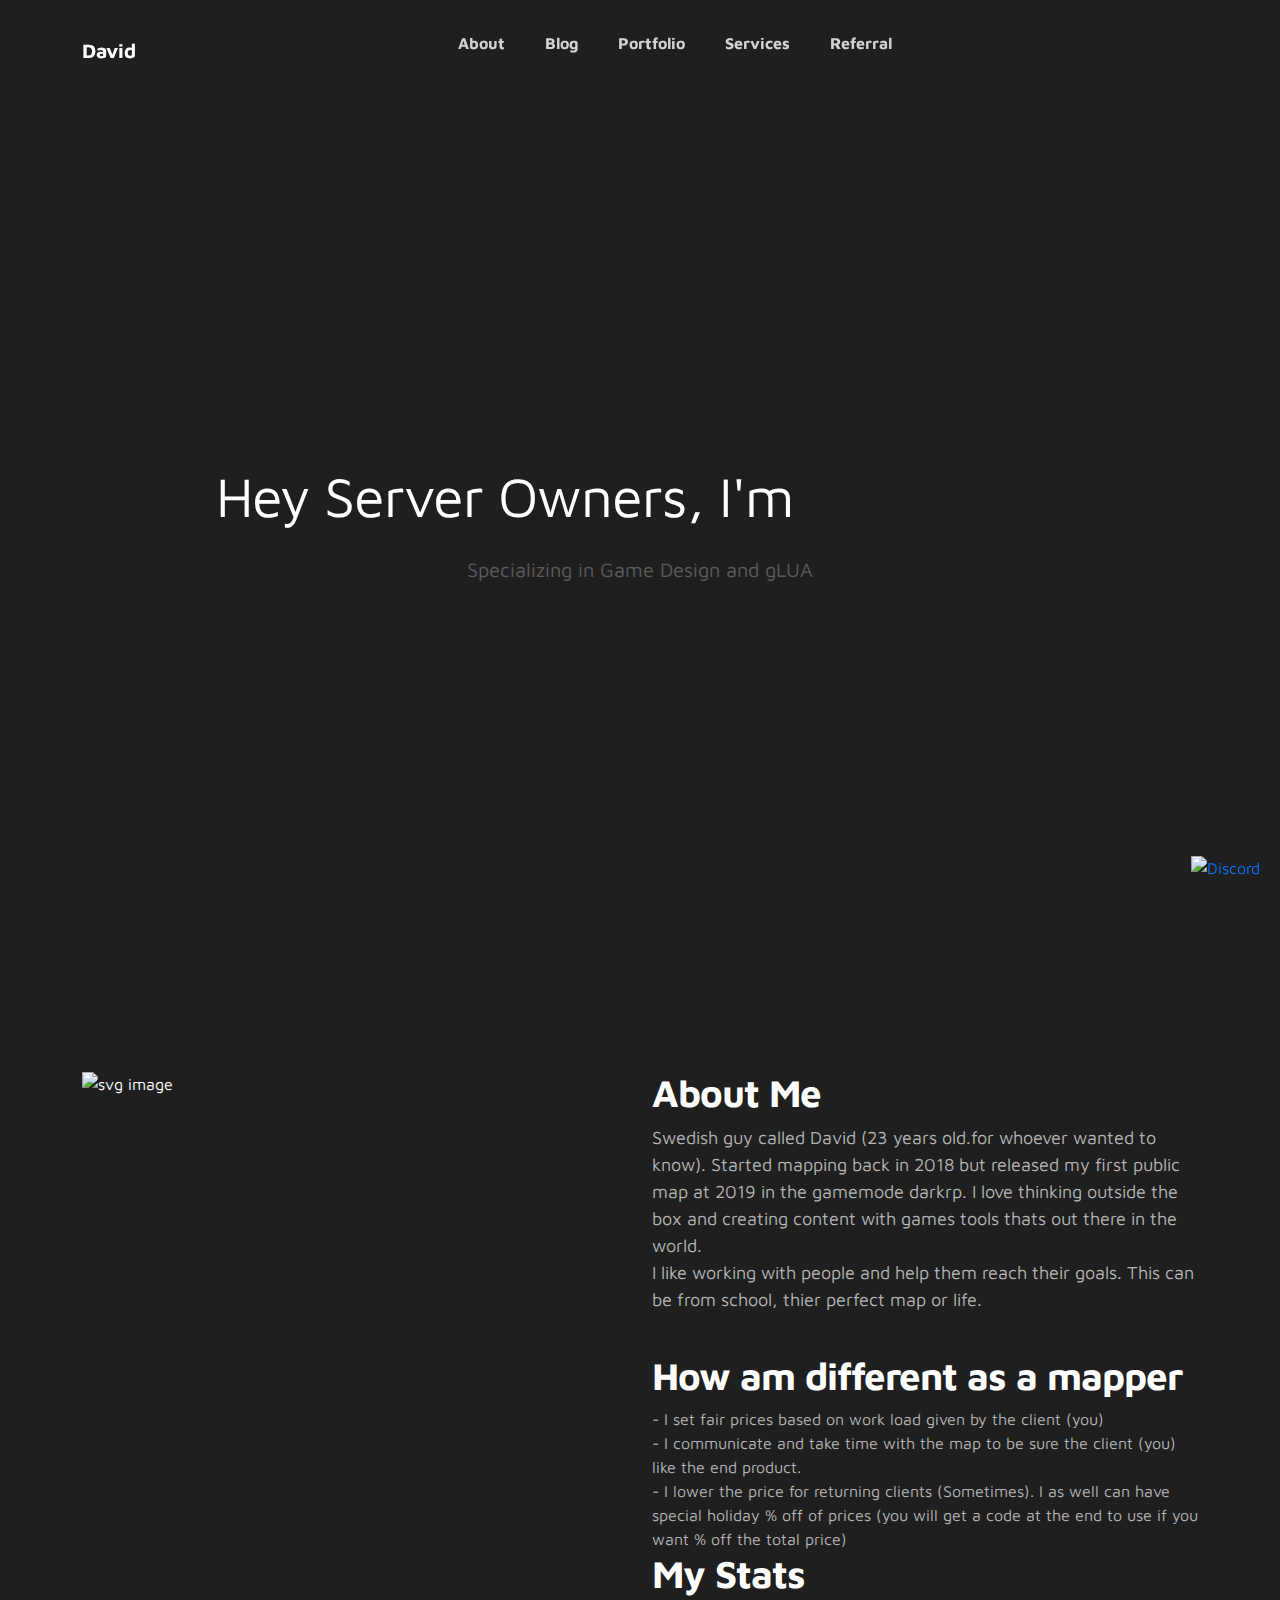
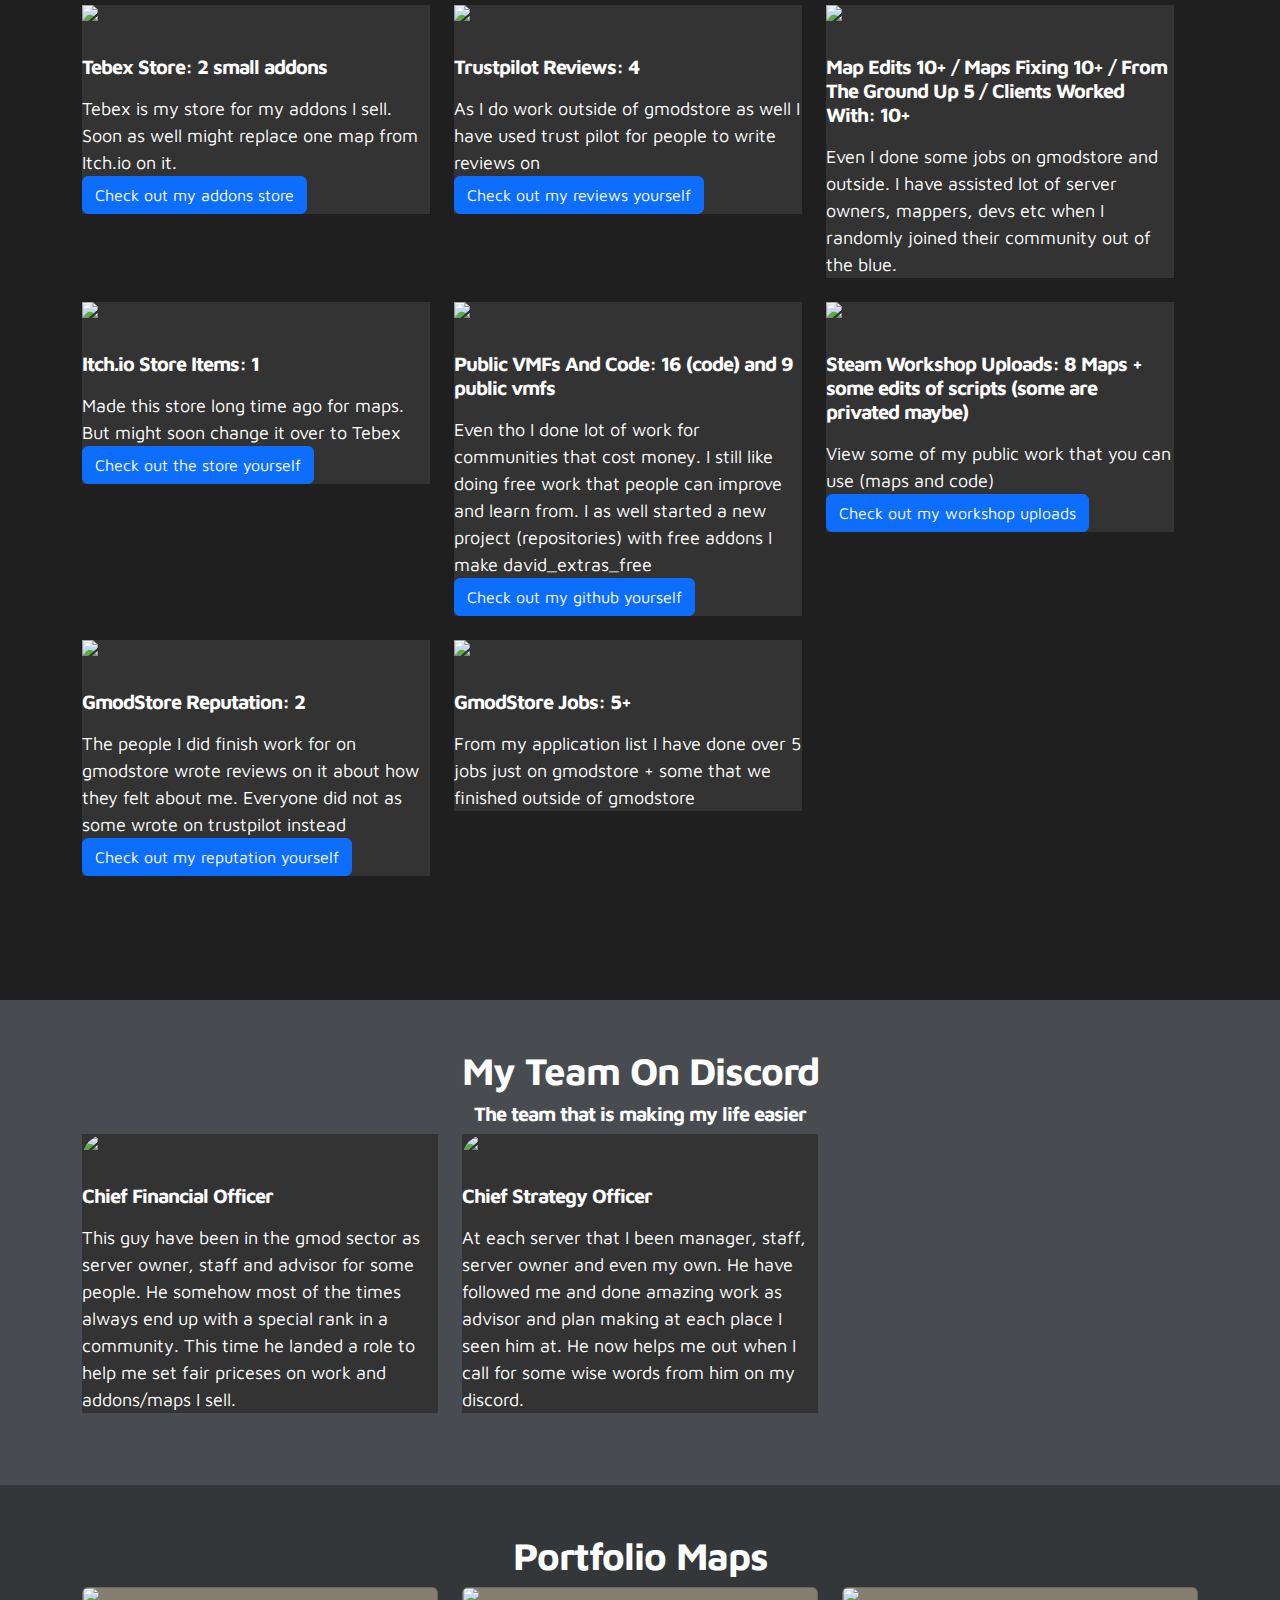
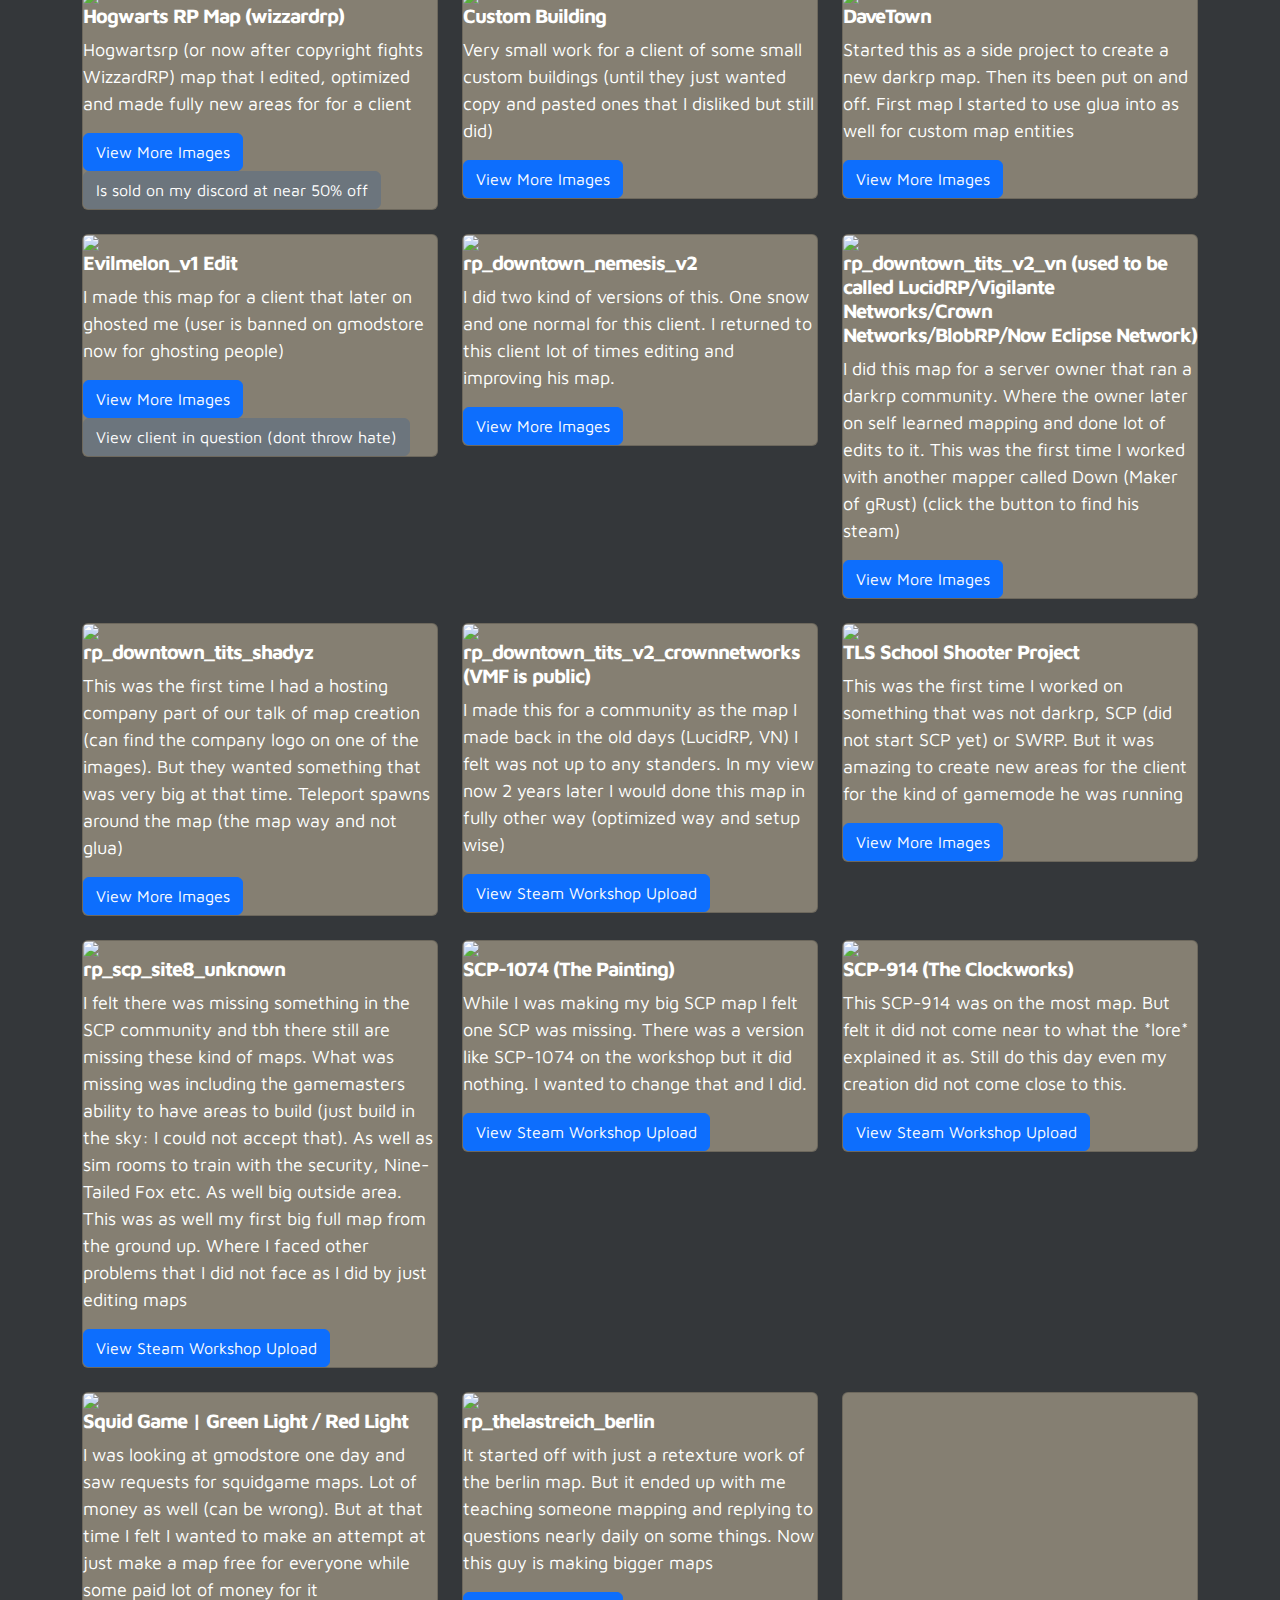
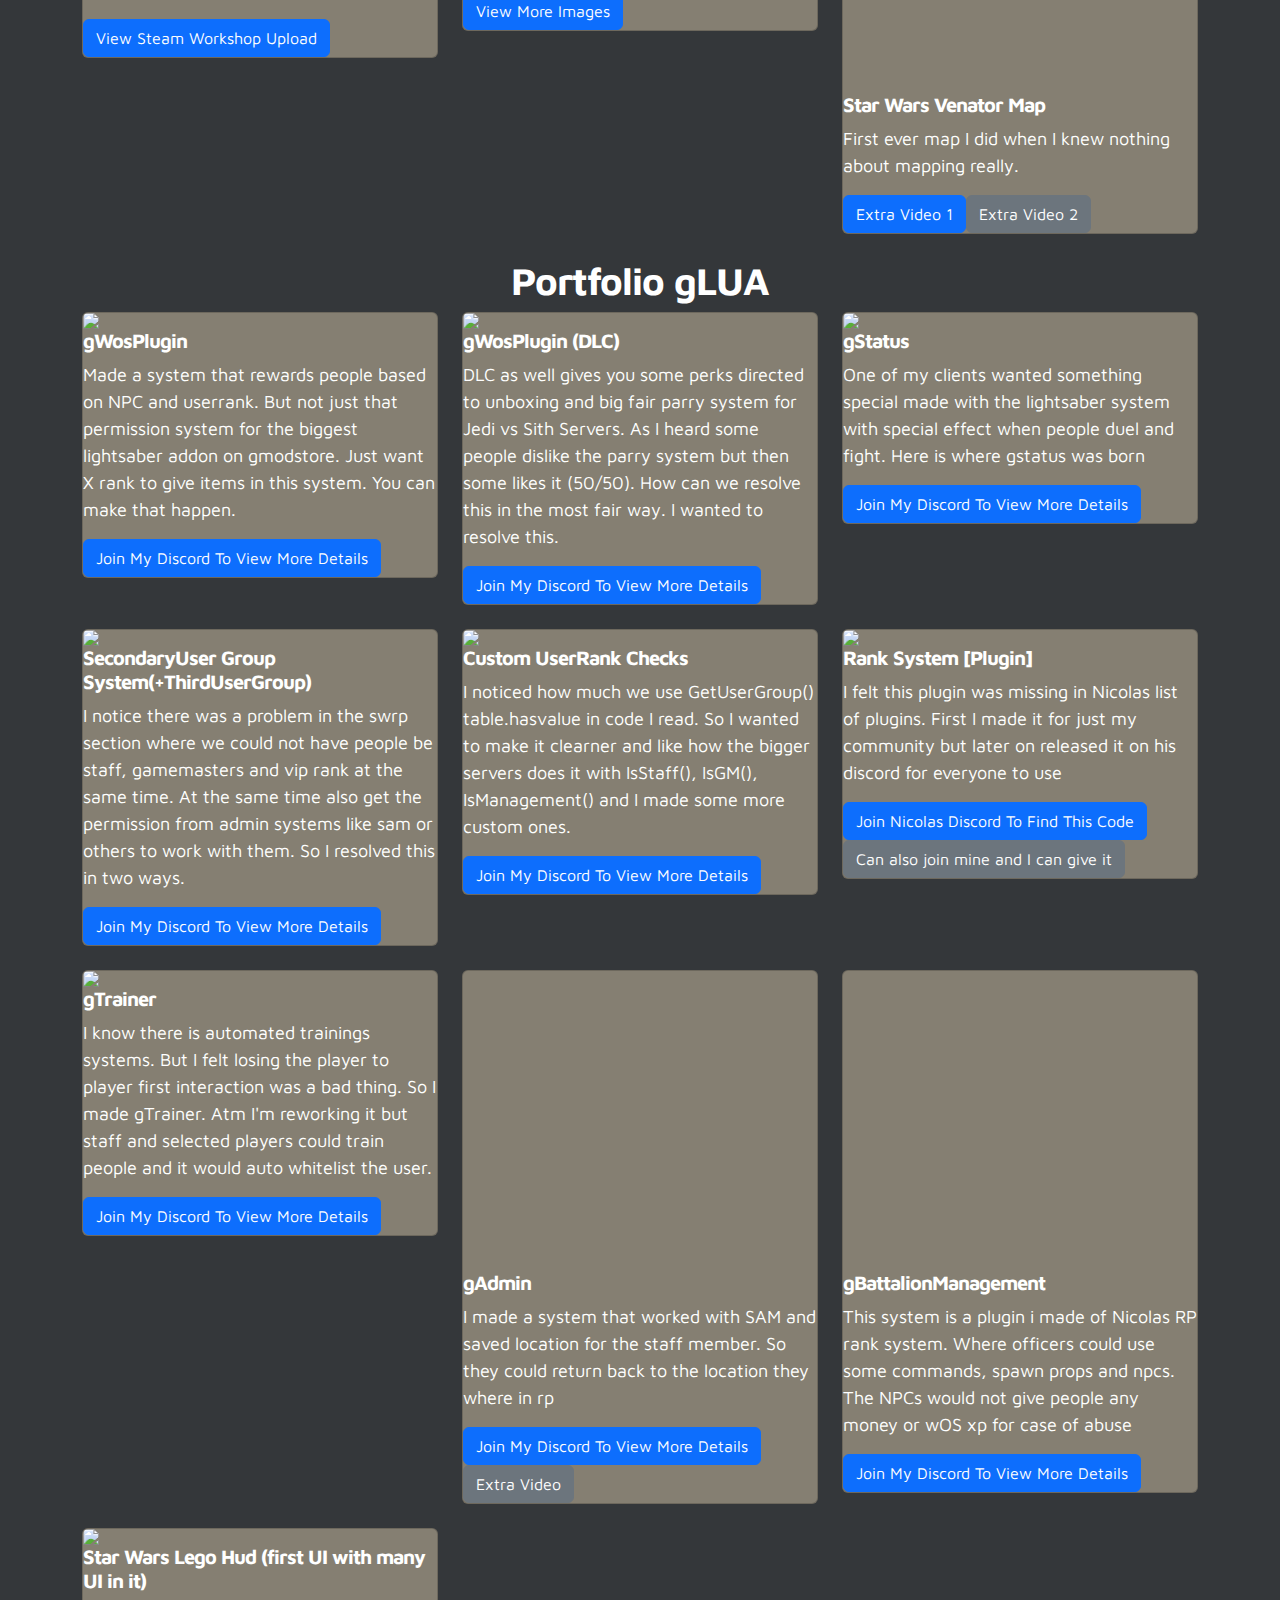
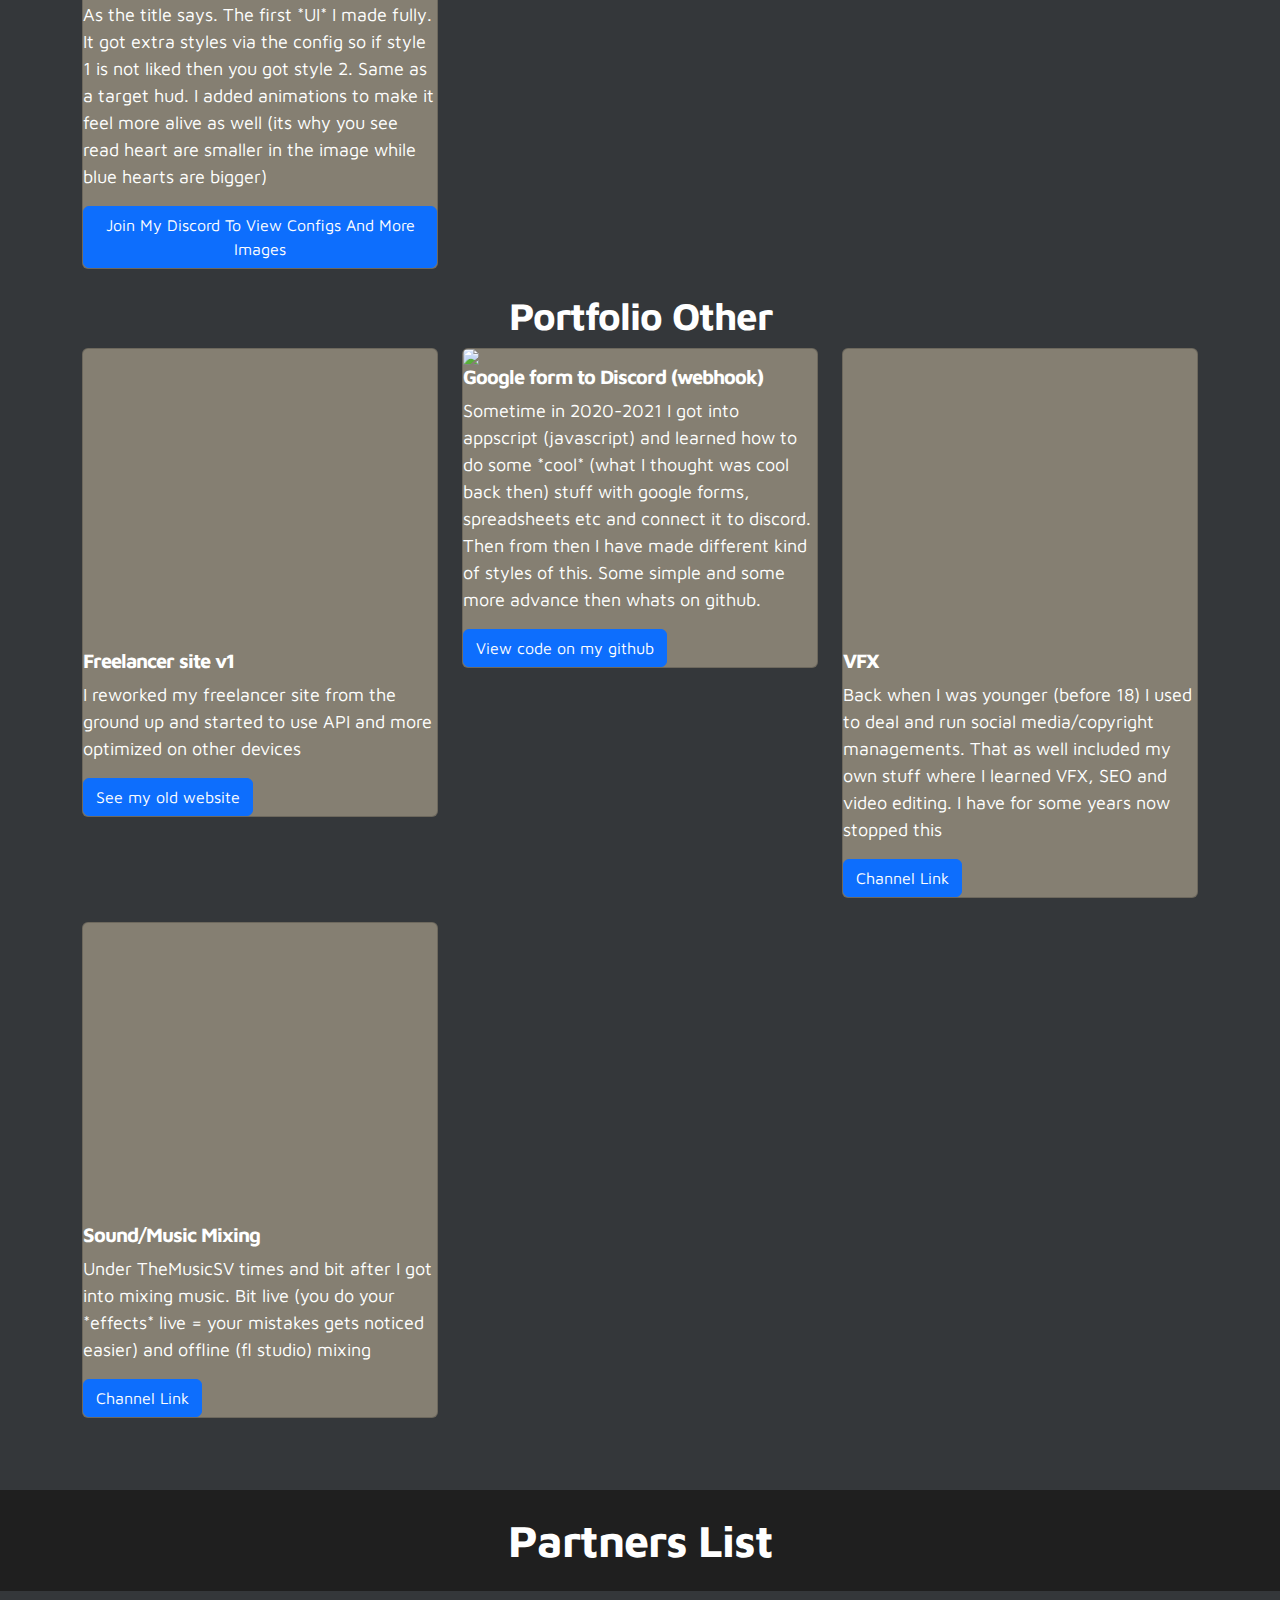
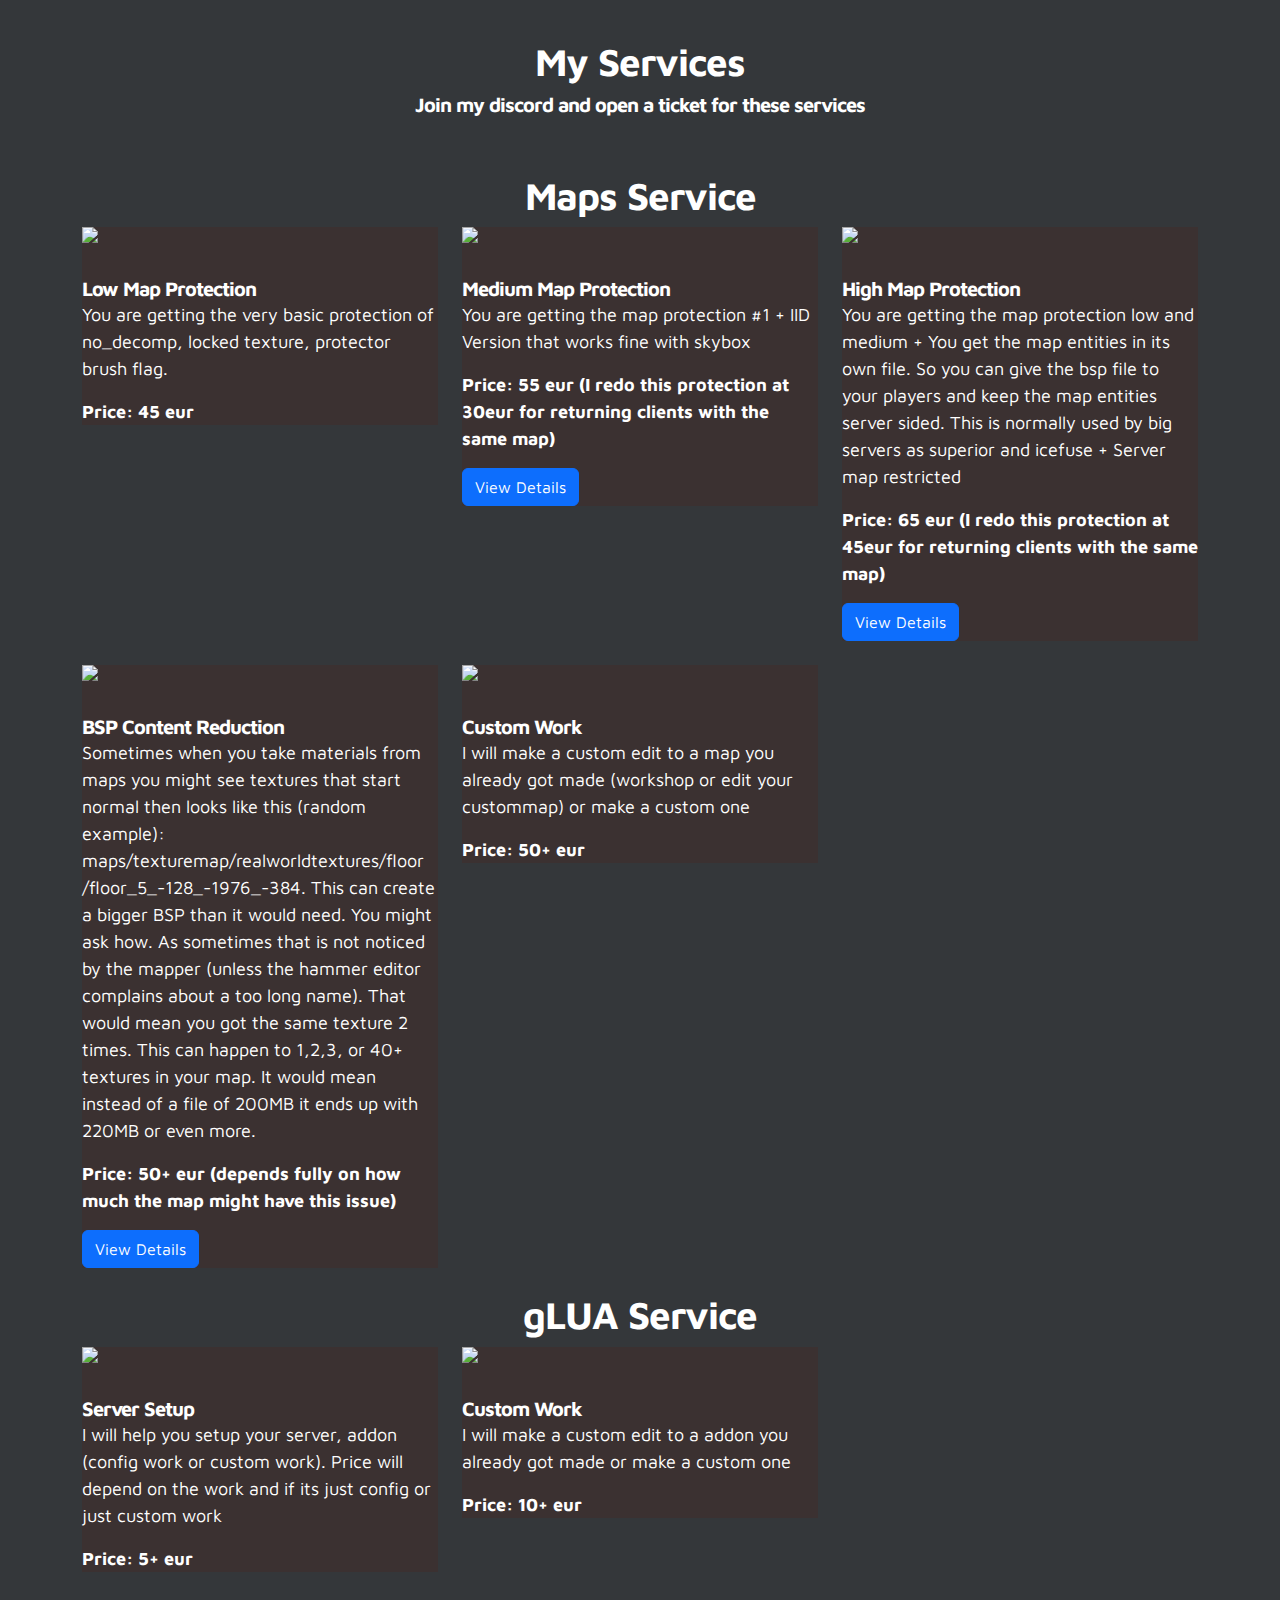
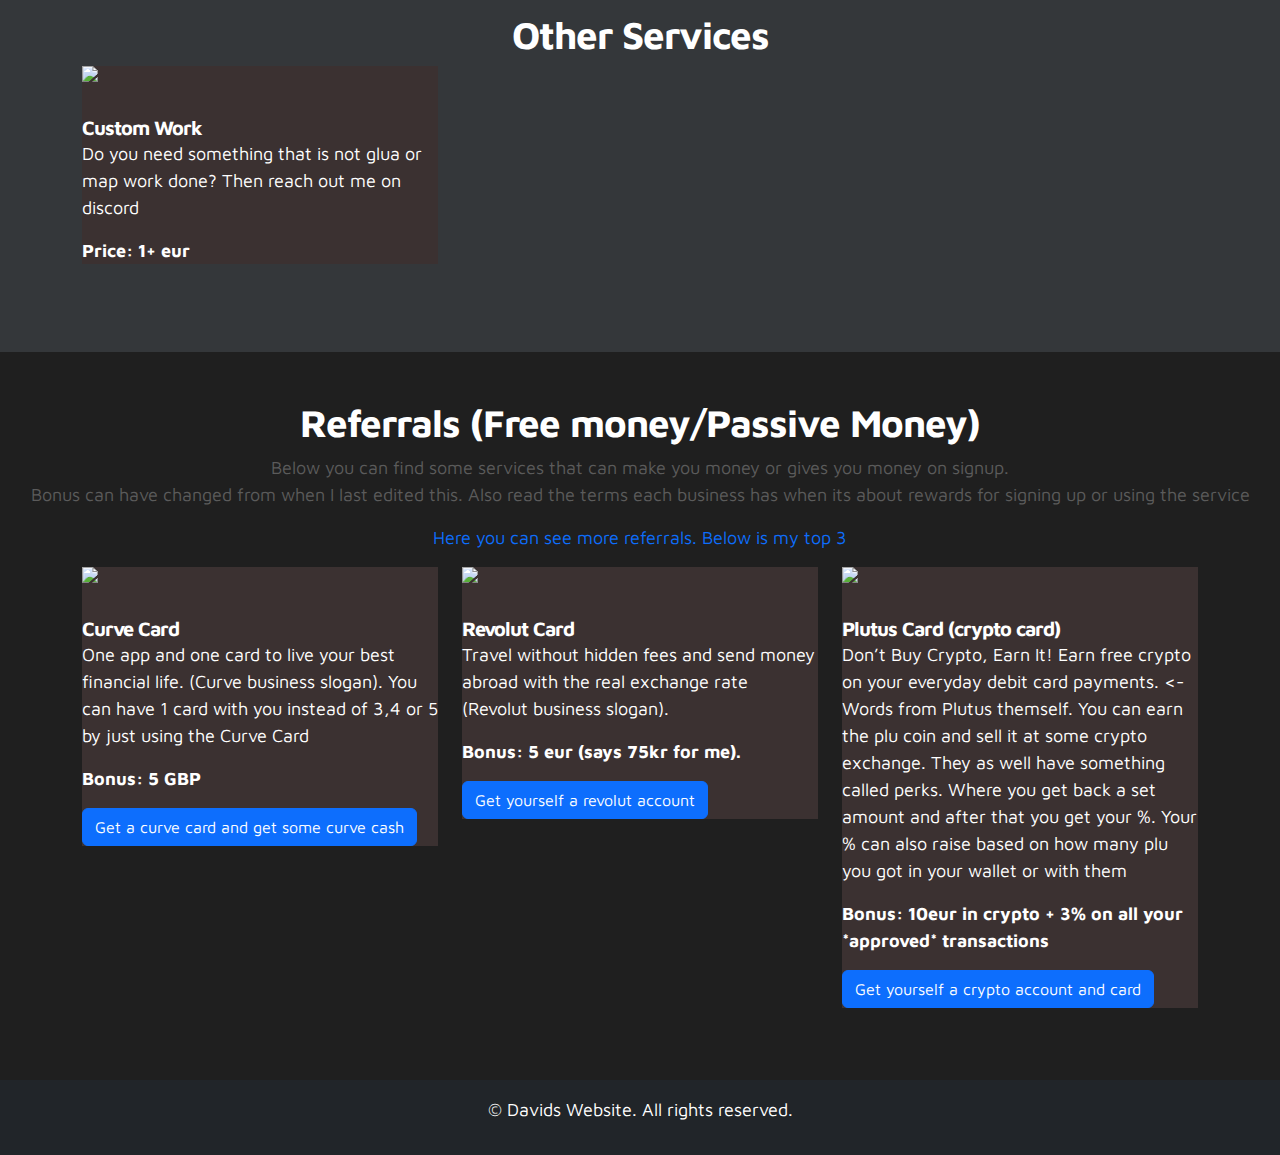
==== commit 8862786d: "site finished" ====
--- a/rework/index.html
+++ b/rework/index.html
@@ -62,16 +62,12 @@
                     <li class="nav-item">
                         <a href="#portfolio" class="nav-link"><span data-hover="Portfolio">Portfolio</span></a>
                     </li>
-                    <li class="nav-item">
                      <li class="nav-item">
                         <a href="#service" class="nav-link"><span data-hover="Service">Services</span></a>
-                    </li>
-<li class="nav-item">
-                        <a href="#reviews" class="nav-link"><span data-hover="Reviews">Reviews</span></a>
-                    </li>
-                      <li class="nav-item">
-                        <a href="#faq" class="nav-link"><span data-hover="FAQ">FAQ</span></a>
-                    </li>
+                        </li>
+                        <li class="nav-item">
+                          <a href="#referrals" class="nav-link"><span data-hover="Referrals">Referral</span></a>
+                          </li>
                 </ul>
             </div>
         </div>
@@ -112,14 +108,11 @@
 
 <br>
 <h2>How am different as a mapper</h2>
-<p class="textaboutme">
-  
-  - I set fair prices based on work load given by the client (you)<br>
-  - I communicate and take time with the map to be sure the client (you) like the end product.<br>
-  - I lower the price for returning clients (Sometimes). I as well can have special holiday % off of prices (you will get a code at the end to use if you want % off the total price)<br>
-
-
-</p>
+<ul class="textaboutme">
+  <li>- I set fair prices based on work load given by the client (you)</li>
+  <li>- I communicate and take time with the map to be sure the client (you) like the end product.</li>
+  <li>- I lower the price for returning clients (Sometimes). I as well can have special holiday % off of prices (you will get a code at the end to use if you want % off the total price)</li>
+</ul>
 
 <h2>My Stats</h2>
 
@@ -256,8 +249,115 @@
 
 </script>
 
-
-
+<script>
+
+
+
+  const MyTeam = [
+    { roletype: "Chief Financial Officer", discordtag: "", portfoliotext: "2", portfolio: "", description: `This guy have been in the gmod sector as server owner, staff and advisor for some people. He somehow most of the times always end up with a special rank in a community. This time he landed a role to help me set fair priceses on work and addons/maps I sell.`, imageid: "https://cdn.discordapp.com/avatars/112205209354186752/587c246537bb00b98aead3a29616dc34.png?size=1024" , imagehost: "" , imageformat: ""},
+    { roletype: "Chief Strategy Officer", discordtag: "", portfoliotext: "2", portfolio: "", description: `At each server that I been manager, staff, server owner and even my own. He have followed me and done amazing work as advisor and plan making at each place I seen him at. He now helps me out when I call for some wise words from him on my discord.`, imageid: "https://cdn.discordapp.com/avatars/285100642148810752/b6258a36128c1e6f67e39f0d8b114bbb.png?size=1024" , imagehost: "" , imageformat: ""},
+
+
+
+
+
+
+
+
+  ];
+  // Function to create a server row
+  function createTeamRow(team) {
+    const image = `${team.imageid}` ;
+    
+  if (team.portfolio === "" && team.discordtag !== "" ) {
+              const title = $('<h5>').text(team.roletype).addClass('card-title');
+      const TeamRow = $('<div>').addClass('col-lg-4 mb-4').append(
+      $('<div>').addClass('card2').append(
+        $('<div>').addClass('server-info').append(
+          $('<img>').addClass('team-image').attr('src',image),
+            $('<p>').append(title),
+              $('<p>').addClass('card-text').text("Discord Tag:"+team.discordtag),
+          $('<p>').addClass('card-text').text(team.description),
+            
+        ),
+        
+      )
+    )
+  return TeamRow; 
+} 
+else if (team.portfolio === "" && team.discordtag === "" ) {
+              const title = $('<h5>').text(team.roletype).addClass('card-title');
+      const TeamRow = $('<div>').addClass('col-lg-4 mb-4').append(
+      $('<div>').addClass('card2').append(
+        $('<div>').addClass('server-info').append(
+          $('<img>').addClass('team-image').attr('src',image),
+            $('<p>').append(title),
+          $('<p>').addClass('card-text').text(team.description),
+            
+        ),
+        
+      )
+    )
+  return TeamRow; 
+} 
+
+
+
+
+
+else if (team.portfolio !== "") {
+              const title = $('<h5>').text(team.roletype).addClass('card-title');
+      const TeamRow = $('<div>').addClass('col-lg-4 mb-4').append(
+      $('<div>').addClass('card2').append(
+        $('<div>').addClass('server-info').append(
+          $('<img>').addClass('team-image').attr('src',image),
+            $('<p>').append(title),
+              $('<p>').addClass('card-text').text("Discord Tag:"+team.discordtag),
+          $('<p>').addClass('card-text').text(team.description),
+            
+        ),
+        
+        $('<div>').addClass('button-container').append(
+            $('<a>').text(`${team.portfoliotext}`).addClass('join-discord-button btn btn-primary').attr('href', `${team.portfolio}`).attr('target', '_blank'),
+  
+        )
+      )
+    )
+  return TeamRow; }
+
+
+  }
+  
+  
+  // Function to render the server rows
+  function renderTeamRow() {
+  
+    MyTeam.forEach( function(team) {
+
+      
+          const TeamRow = createTeamRow(team);
+  
+          $('#teamrowdiv').append(TeamRow);
+          
+    });
+  }
+  
+  
+  
+  
+  
+  
+  </script>
+<section id="team" class="py-5">
+
+  <div class="container">
+    <h2 class="text-center">My Team On Discord</h2>
+    <h5 class="text-center">The team that is making my life easier</h5>
+    <div class="row" id="teamrowdiv"> </div>
+    </div>
+
+
+</section>
 
 
 
@@ -588,12 +688,26 @@
 
       const services = [
       
-      { title: "Low Map Protection" ,randomid: "1125436528756277259" , chatid: "1124690128523239434" , imagehost: "imgur" , imageid: "JqEMQRb", imageformat: "jpg", type: "map", buttonlink: "", description: "For 45eur you are getting the very basic protection of no_decomp, locked texture, protector brush flag.", price: "Price: 45 eur" },
-      { title: "Medium Map Protection",randomid: "1125436528756277259" , chatid: "1124690128523239434" , imagehost: "imgur" ,imageid: "JqEMQRb",imageformat: "jpg", type: "map", buttonlink: "https://gyazo.com/2c3a006886c1ba5a5abaeed148299f1b", description: "For 55eur you are getting the map protection #1 + IID Version that works fine with skybox", price: "Price: 55 eur" },
-      { title: "High Map Protection",randomid: "1125436528756277259" , chatid: "1124690128523239434" ,imagehost: "imgur" ,imageid: "JqEMQRb", imageformat: "jpg", type: "map", buttonlink: "https://www.youtube.com/watch?v=er5ItihECCw", description: `For 65eur you are getting the map protection low and medium + You get the map entities in its own file. So you can give the bsp file to your players and keep the map entities server sided. This is normally used by big servers as superior and icefuse + Server map restricted`,price: "Price: 65 eur" },
-            { title: "DarkRP Code",randomid: "1125436528756277259" , chatid: "1124690128523239434" , imagehost: "imgur" ,imageid: "JqEMQRb", imageformat: "jpg", type: "glua", buttonlink: "https://codebeautify.org/jsvalidate", description: "this code is nice", price: "Price: 6152 eur" },
-                  { title: "DarkRP Code",randomid: "1125436528756277259",chatid: "1124690128523239434" , imagehost: "imgur" ,imageid: "JqEMQRb", imageformat: "jpg", type: "glua", buttonlink: "https://codebeautify.org/jsvalidate", description: "this code is nice",price: "Price: 65 eur"  },
-      ];
+      { title: "Low Map Protection" ,randomid: "" , chatid: "" , imagehost: "site" , imageid: "https://cdn.discordapp.com/attachments/1117053994666295306/1127568688128725012/image.png", imageformat: "jpg", type: "map", buttonlink: "", description: "You are getting the very basic protection of no_decomp, locked texture, protector brush flag.", price: "Price: 45 eur" },
+      { title: "Medium Map Protection",randomid: "" , chatid: "" , imagehost: "site" ,imageid: "https://cdn.discordapp.com/attachments/1117053994666295306/1127569049660960768/image.png",imageformat: "jpg", type: "map", buttonlink: "https://gyazo.com/2c3a006886c1ba5a5abaeed148299f1b", description: "You are getting the map protection #1 + IID Version that works fine with skybox", price: "Price: 55 eur (I redo this protection at 30eur for returning clients with the same map)" },
+      { title: "High Map Protection",randomid: "" , chatid: "" ,imagehost: "site" ,imageid: "https://cdn.discordapp.com/attachments/1117053994666295306/1127570140783984732/image.png", imageformat: "jpg", type: "map", buttonlink: "https://www.youtube.com/watch?v=er5ItihECCw", description: `You are getting the map protection low and medium + You get the map entities in its own file. So you can give the bsp file to your players and keep the map entities server sided. This is normally used by big servers as superior and icefuse + Server map restricted`,price: "Price: 65 eur (I redo this protection at 45eur for returning clients with the same map)" },
+      { title: "BSP Content Reduction",randomid: "",chatid: "" , imagehost: "site" ,imageid: "https://cdn.discordapp.com/attachments/1117053994666295306/1127574850177876008/bsp.jpg", imageformat: "jpg", type: "map", buttonlink: "https://i.gyazo.com/65154ce8adcb4e3d82c28297a67e45d0.png", description: "Sometimes when you take materials from maps you might see textures that start normal then looks like this (random example): maps/texturemap/realworldtextures/floor‎ /floor_5_-128_-1976_-384. This can create a bigger BSP than it would need. You might ask how. As sometimes that is not noticed by the mapper (unless the hammer editor complains about a too long name). That would mean you got the same texture 2 times. This can happen to 1,2,3, or 40+ textures in your map. It would mean instead of a file of 200MB it ends up with 220MB or even more.",price: "Price: 50+ eur (depends fully on how much the map might have this issue)"  },      
+
+      { title: "Custom Work",randomid: "",chatid: "" , imagehost: "site" ,imageid: "https://cdn.discordapp.com/attachments/1117053994666295306/1127573357383139328/customwork.png", imageformat: "jpg", type: "map", buttonlink: "", description: "I will make a custom edit to a map you already got made (workshop or edit your custommap) or make a custom one",price: "Price: 50+ eur"  },      
+
+
+
+
+
+      { title: "Server Setup",randomid: "",chatid: "" , imagehost: "site" ,imageid: "https://cdn.discordapp.com/attachments/1117053994666295306/1127571175845920869/image.png", imageformat: "jpg", type: "glua", buttonlink: "", description: "I will help you setup your server, addon (config work or custom work). Price will depend on the work and if its just config or just custom work",price: "Price: 5+ eur"  },
+      { title: "Custom Work",randomid: "",chatid: "" , imagehost: "site" ,imageid: "https://cdn.discordapp.com/attachments/1117053994666295306/1127573357383139328/customwork.png", imageformat: "jpg", type: "glua", buttonlink: "", description: "I will make a custom edit to a addon you already got made or make a custom one",price: "Price: 10+ eur"  }, 
+    
+
+
+      { title: "Custom Work",randomid: "",chatid: "" , imagehost: "site" ,imageid: "https://cdn.discordapp.com/attachments/1117053994666295306/1127573357383139328/customwork.png", imageformat: "jpg", type: "other", buttonlink: "", description: "Do you need something that is not glua or map work done? Then reach out me on discord",price: "Price: 1+ eur"  }, 
+    
+    
+    ];
       
       function createserviceListing(serviceslist) {
         let image;
@@ -617,14 +731,14 @@
       if (serviceslist.buttonlink === "") {
       const ColumsService = $('<div>').addClass('col-lg-4 mb-4').append(
         $('<div>').addClass('cardservice').append(
-            $('<img>').addClass('card-img-top').attr('src',image),
+            $('<img>').addClass('service-image').attr('src',image),
              $('<div>').addClass('server-info').append(title),
                 $('<div>').addClass('card-text').append(description,priceofservice)));
                   return ColumsService;
                 }
           const ColumsService = $('<div>').addClass('col-lg-4 mb-4').append(
         $('<div>').addClass('cardservice').append(
-            $('<img>').addClass('card-img-top').attr('src',image),
+            $('<img>').addClass('service-image').attr('src',image),
              $('<div>').addClass('server-info').append(title),
                 $('<div>').addClass('card-text').append(description,priceofservice,details)));
                 
@@ -645,6 +759,8 @@
         $('#Servicemap').append(ColumsService);
       } else if (service.type == "glua") {
         $('#Servicelua').append(ColumsService);
+      } else if (service.type == "other") {
+        $('#Serviceother').append(ColumsService);
       }
       
       
@@ -654,33 +770,117 @@
       
       
       
-      </script> 
+      </script>
+      <h2 class="text-center">My Services</h2>
+      <h5 class="text-center">Join my discord and open a ticket for these services</h5>
+      <br> <br>
       <h2 class="text-center">Maps Service</h2>
+      
 
       <div class="row" id="Servicemap"> </div>
       <h2 class="text-center">gLUA Service</h2>
       <div class="row" id="Servicelua"> </div>
+      <h2 class="text-center">Other Services</h2>
+      <div class="row" id="Serviceother"> </div>
      
   </div>
+
+</section>
+
+<section id="referrals" class="py-5">
+<h2 class="text-center">Referrals (Free money/Passive Money)</h2>
+<p class="text-center">Below you can find some services that can make you money or gives you money on signup. <br> Bonus can have changed from when I last edited this. Also read the terms each business has when its about rewards for signing up or using the service</p>
+<p class="text-center"><a href="https://linktr.ee/davidfzn" target="_blank"> Here you can see more referrals. Below is my top 3</a></p>
+
+<div class="container">
+<div class="row" id="referralslistdiv"> </div>
+</div>
+</section>
+
 <script>
+
+  const referralslist = [
+  
+  { title: "Curve Card" ,randomid: "" , chatid: "" , imagehost: "site" , imageid: "https://cdn.discordapp.com/attachments/1008363375266386024/1127598087855149158/KqdgD2qdRl2BA2ZfQvF1.png", imageformat: "jpg", type: "map", buttontext: "Get a curve card and get some curve cash" , buttonlink: "https://www.curve.com/en/join/#D6Q5R2LD", description: "One app and one card to live your best financial life. (Curve business slogan). You can have 1 card with you instead of 3,4 or 5 by just using the Curve Card", price: "Bonus: 5 GBP" },
+  { title: "Revolut Card" ,randomid: "" , chatid: "" , imagehost: "site" , imageid: "https://cdn.discordapp.com/attachments/1008363375266386024/1127598116548399144/Revolut-Symbol.png", imageformat: "jpg", type: "map", buttontext: "Get yourself a revolut account" , buttonlink: "https://www.revolut.com/referral/?referral-code=davidu8p3!", description: "Travel without hidden fees and send money abroad with the real exchange rate (Revolut business slogan).", price: "Bonus: 5 eur (says 75kr for me)." },
+  { title: "Plutus Card (crypto card)" ,randomid: "" , chatid: "" , imagehost: "site" , imageid: "https://plutus.it/images/logo-gold-d48ccf9d33.svg", imageformat: "jpg", type: "map", buttontext: "Get yourself a crypto account and card" , buttonlink: "https://dex.plutus.it/auth/referee/signup?refId=QOY7Fu", description: "Don’t Buy Crypto, Earn It! Earn free crypto on your everyday debit card payments. <- Words from Plutus themself. You can earn the plu coin and sell it at some crypto exchange. They as well have something called perks. Where you get back a set amount and after that you get your %. Your % can also raise based on how many plu you got in your wallet or with them", price: "Bonus: 10eur in crypto + 3% on all your *approved* transactions" },
+
+
+];
+  
+  function createReferralsListing(listofrefferal) {
+    let image;
+    if (listofrefferal.imagehost == "imgur") {
+image = `https://i.imgur.com/${listofrefferal.imageid}.${listofrefferal.imageformat}`;
+} else if (listofrefferal.imagehost == "gyazo") {
+image = `https://i.gyazo.com/${listofrefferal.imageid}.${listofrefferal.imageformat}`;
+} else if (listofrefferal.imagehost == "discord") {
+image = `https://cdn.discordapp.com/attachments/${listofrefferal.chatid}/${listofrefferal.randomid}/${listofrefferal.randomid}.${listofrefferal.imageformat}`;
+} else if (listofrefferal.imagehost == "site") {
+image = `${listofrefferal.imageid}` ;
+}
+  const title = $('<h5>').text(listofrefferal.title).addClass('card-title');
+
+  const details = $('<a>').text(listofrefferal.buttontext).addClass('btn btn-primary').attr('href', listofrefferal.buttonlink).attr('target', '_blank');
+ 
+  const description = $('<p>').text(listofrefferal.description).addClass('card-text');
+  const bonus = $('<p>').text(listofrefferal.price).addClass('price-text');
+
+ 
+  if (listofrefferal.buttonlink === "") {
+  const ColumsReferrals = $('<div>').addClass('col-lg-4 mb-4').append(
+    $('<div>').addClass('cardservice').append(
+        $('<img>').addClass('service-image').attr('src',image),
+         $('<div>').addClass('server-info').append(title),
+            $('<div>').addClass('card-text').append(description,bonus)));
+              return ColumsReferrals;
+            }
+      const ColumsReferrals = $('<div>').addClass('col-lg-4 mb-4').append(
+    $('<div>').addClass('cardservice').append(
+        $('<img>').addClass('service-image').attr('src',image),
+         $('<div>').addClass('server-info').append(title),
+            $('<div>').addClass('card-text').append(description,bonus,details)));
+            
+  return ColumsReferrals;
+  }
+  
+  
+
+  function createReferralsgRows() {
+  
+
+    referralslist.forEach(function (listofrefferal) {
+
+    const ColumsReferrals = createReferralsListing(listofrefferal);
+  
+// here we do our fancy spliting between service 
+
+    $('#referralslistdiv').append(ColumsReferrals);
+
+  
+  
+  
+  });
+  }
+  
+  
+  
+  </script>
+
+    <footer class="bg-dark text-white text-center py-3">
+        <p style="color: white;">&copy; <?php echo date("Y"); ?> Davids Website. All rights reserved.</p>
+    </footer>
+
+    <script>
 
       // we call it here as calling it above would kill it self
       renderServerRows();
     renderPortfolioRows();
   createserviceListingRows();
   renderStatsRow();
+  renderTeamRow();
+  createReferralsgRows();
 </script>
-</section>
-
-
-
-
-
-    <footer class="bg-dark text-white text-center py-3">
-        <p style="color: white;">&copy; <?php echo date("Y"); ?> Davids Website. All rights reserved.</p>
-    </footer>
-
-
     <script src="js/Headroom.js"></script>
     <script src="js/jQuery.headroom.js"></script>
     <script src="js/custom.js"></script>
--- a/rework/style.css
+++ b/rework/style.css
@@ -30,9 +30,21 @@
     padding: 100px 0;
 }
 
+
+#team {
+  background-color: #484c50;
+  padding: 100px 0;
+
+}
+
 #service {
   background-color: #34373a;
   padding: 100px 0;
+}
+
+#referrals {
+  padding: 100px 0;
+  background-color: #1f1f1f;
 }
 
 .card {
@@ -41,10 +53,7 @@
     
 }
 
-iframe {
-  max-width: 100%;
-max-height: 100%;
-}
+
 
 .card-video-top {
 
@@ -102,6 +111,24 @@
     max-width: 100px;
     max-height: 100px;
   }
+
+.team-image{
+  min-width: 50px;
+  min-height: 50px;
+  max-width: 100px;
+  max-height: 100px;
+  border-radius: 50%;
+}
+
+.service-image{
+  min-width: 50px;
+  min-height: 50px;
+  max-width: 100%;
+  max-height: 100%;
+
+
+}
+  
    .server-info {
      flex-grow: 0.3;
      
